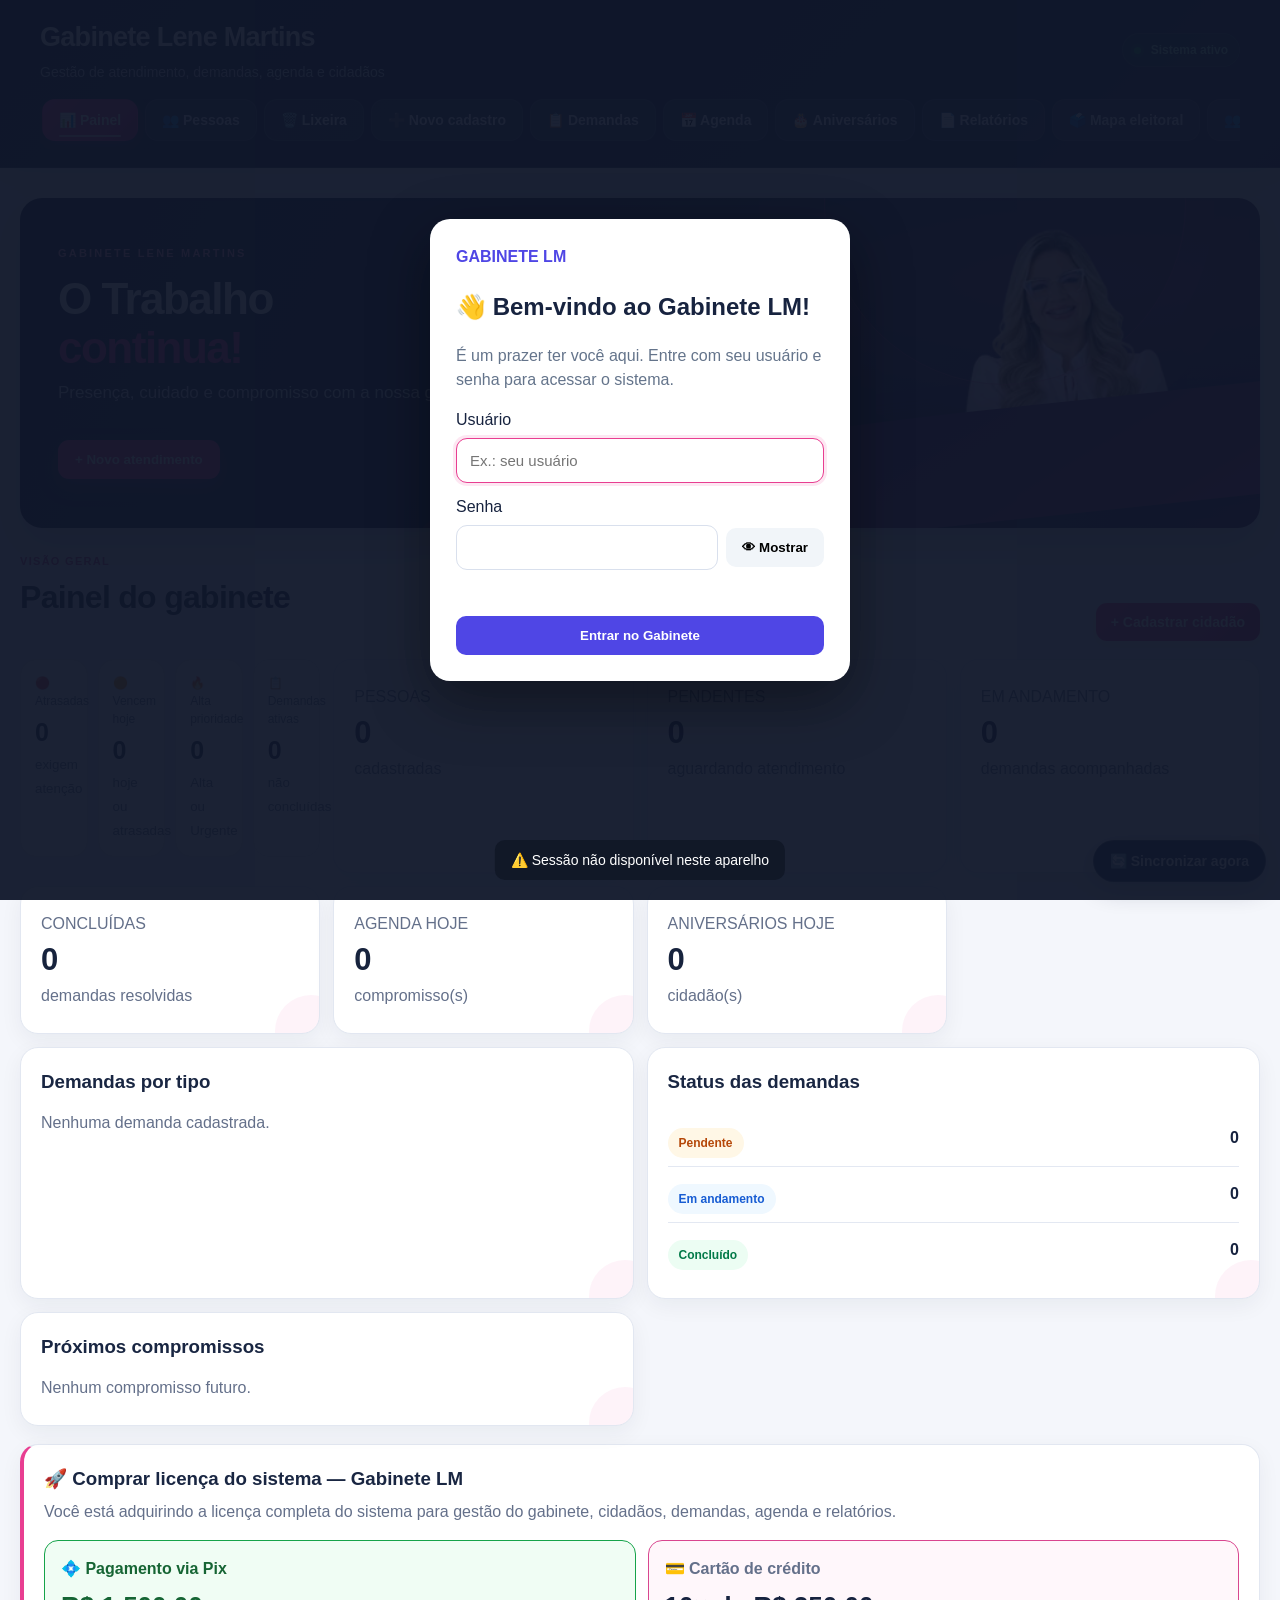
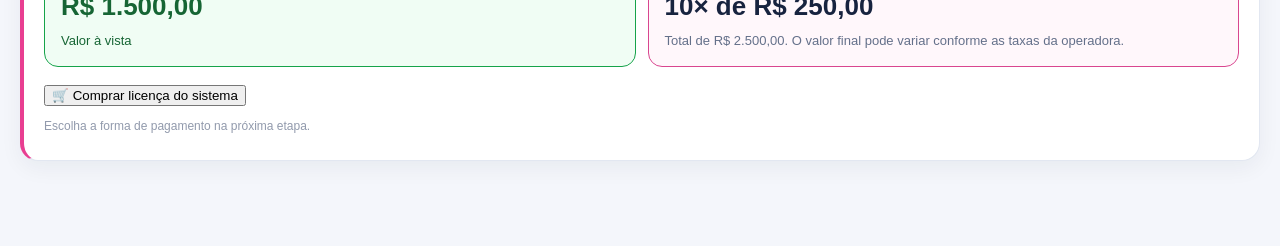
==== index.html @ 7668c1cf "Atualiza registro do Service Worker" ====
<!DOCTYPE html><html lang="pt-BR"><head><meta charset="UTF-8"><meta name="viewport" content="width=device-width, initial-scale=1.0"><meta name="theme-color" content="#111b35"><meta name="mobile-web-app-capable" content="yes"><meta name="application-name" content="Gabinete LM"><meta name="format-detection" content="telephone=no"><meta name="apple-mobile-web-app-capable" content="yes"><meta name="apple-mobile-web-app-status-bar-style" content="default"><meta name="apple-mobile-web-app-title" content="Gabinete Lene Martins"><link rel="apple-touch-icon" href="icons/icon-512.svg?v=3002"><link rel="icon" href="icons/icon-192.svg?v=3002" type="image/svg+xml"><title>Gabinete Lene Martins</title><link rel="manifest" href="manifest.webmanifest?v=3010"><link rel="stylesheet" href="style.css?v=2014"><link rel="stylesheet" href="ficha-extra.css?v=2001"></head><body><header class="topo"><div class="marca"><div><h1>Gabinete Lene Martins</h1><p>Gestão de atendimento, demandas, agenda e cidadãos</p></div><span class="online"><i></i> Sistema ativo</span></div><nav class="menu"><button data-permissao="painel" onclick="mostrarAba('painel')">📊 Painel</button><button data-permissao="pessoas" onclick="mostrarAba('pessoas')">👥 Pessoas</button><button data-permissao="pessoas" onclick="mostrarAba('lixeira')">🗑️ Lixeira</button><button data-permissao="cadastro" onclick="mostrarAba('cadastro')">➕ Novo cadastro</button><button data-permissao="demandas" onclick="mostrarAba('demandas')">📋 Demandas</button><button data-permissao="agenda" onclick="mostrarAba('agenda')">📅 Agenda</button><button data-permissao="aniversarios" onclick="mostrarAba('aniversarios')">🎂 Aniversários</button><button data-permissao="relatorios" onclick="mostrarAba('relatorios')">📄 Relatórios</button><button data-permissao="relatorios" onclick="mostrarAba('mapa-eleitoral')">🗳️ Mapa eleitoral</button><button data-permissao="configuracoes" type="button" onclick="abrirEquipeGabinete()">👥 Equipe</button><button data-permissao="configuracoes" type="button" onclick="abrirAuditoriaGabinete()">🛡️ Auditoria</button><button type="button" onclick="abrirPerfisGabinete()">👤 Perfil</button></nav><script>(function(){'use strict';var nav=document.querySelector('.menu');if(!nav)return;function active(id){nav.querySelectorAll('button').forEach(function(b){var m=(b.getAttribute('onclick')||'').match(/mostrarAba\(['"]([^'"]+)/);var on=!!m&&m[1]===id;b.classList.toggle('menu-ativo',on);if(on)b.setAttribute('aria-current','page');else b.removeAttribute('aria-current')})}nav.addEventListener('click',function(e){var b=e.target.closest('button');if(!b)return;var m=(b.getAttribute('onclick')||'').match(/mostrarAba\(['"]([^'"]+)/);if(m)active(m[1])});active('painel')})();</script></header><main><section id="painel" class="tab" style="display:block"><section class="hero-trabalho" aria-label="O Trabalho continua"><div class="hero-texto"><span class="hero-selo">GABINETE LENE MARTINS</span><h3>O Trabalho <em>continua!</em></h3><p>Presença, cuidado e compromisso com a nossa gente.</p><button type="button" onclick="mostrarAba(&quot;cadastro&quot;)">+ Novo atendimento</button></div><div class="hero-assinatura">GESTÃO • ATENDIMENTO • RESULTADOS</div></section><div class="titulo-aba"><div><span class="eyebrow">VISÃO GERAL</span><h2>Painel do gabinete</h2></div><button class="btn-secundario" onclick="mostrarAba('cadastro')">+ Cadastrar cidadão</button></div><div id="painelConteudo" class="painel-grid"></div></section><section id="pessoas" class="tab"><div class="titulo-aba"><div><span class="eyebrow">ATENDIMENTO</span><h2>Pessoas</h2></div><div class="acoes-topo"><button class="btn-secundario" onclick="mostrarAba('cadastro')">+ Novo cadastro</button><button onclick="imprimirPessoas()">🖨️ Imprimir / PDF</button></div></div><div class="filtros"><input id="buscaPessoa" type="search" placeholder="🔎 Nome, CPF, telefone ou demanda..."><input id="filtroBairro" type="search" placeholder="📍 Filtrar por bairro"></div><div id="listaPessoas"></div></section><section id="lixeira" class="tab"><div class="titulo-aba"><div><span class="eyebrow">RECUPERAÇÃO</span><h2>Lixeira de cadastros</h2><p>Os cadastros movidos para cá podem ser restaurados.</p></div><button class="btn-secundario" onclick="mostrarAba('pessoas')">← Voltar para pessoas</button></div><div class="filtros"><input id="buscaLixeira" type="search" placeholder="🔎 Buscar na lixeira por nome, CPF, telefone ou bairro"></div><div id="listaLixeira"></div></section><section id="cadastro" class="tab"><div class="titulo-aba"><div><span class="eyebrow">ATENDIMENTO</span><h2>Novo cadastro</h2></div><button class="btn-secundario" onclick="mostrarAba('pessoas')">← Voltar</button></div><form id="formCadastro"><div class="form-grid"><div class="campo campo-grande"><label>Nome completo *</label><input name="nome" required></div><div class="campo"><label>Nome da mãe</label><input name="mae"></div><div class="campo"><label>Apelido</label><input name="apelido" placeholder="Como a pessoa é conhecida"></div><div class="campo"><label>Data de nascimento</label><input name="nascimento" type="text" inputmode="numeric" maxlength="10" placeholder="DD/MM/AAAA" autocomplete="bday"></div><div class="campo"><label>CPF</label><input name="cpf" inputmode="numeric"></div><div class="campo"><label>Cartão SUS</label><input name="sus" inputmode="numeric"></div><div class="campo"><label>Telefone / WhatsApp</label><input name="telefone" type="tel"></div><div class="campo"><label>Bairro / Comunidade</label><input name="bairro"></div><div class="campo campo-grande"><label>Local de votação / escola</label><input name="localVotacao" placeholder="Ex.: Escola Amabílio, Escola Guadalupe"></div><div class="campo"><label>Código do local de votação (opcional)</label><input name="codigoLocalVotacao" inputmode="numeric" placeholder="Código oficial do TSE"></div><div class="campo"><label>Zona eleitoral</label><input name="zonaEleitoral" inputmode="numeric" maxlength="3" placeholder="Ex.: 015"></div><div class="campo"><label>Seção eleitoral</label><input name="secaoEleitoral" inputmode="numeric" maxlength="4" placeholder="Ex.: 0209"></div><div class="campo campo-grande"><label>Endereço</label><input name="endereco"></div><div class="campo"><label>CEP</label><input name="cep" inputmode="numeric" maxlength="9" placeholder="00000-000"></div><div class="campo"><label>Estado / origem</label><input name="cidadeOrigem" placeholder="Ex.: Pará"></div><div class="campo"><label>Raça / Cor</label><input name="racaCor"></div><div class="campo"><label>Nacionalidade</label><input name="nacionalidade" value="Brasileira"></div><div class="campo campo-grande"><label>Ponto de referência</label><input name="pontoReferencia" placeholder="Ex.: perto da igreja, ao lado da escola..."></div><div class="campo campo-grande"><label>Demanda *</label><input name="demanda" required placeholder="Ex.: Consulta, cirurgia, documento, infraestrutura..."></div><div class="campo"><label>Tipo de demanda *</label><select name="tipoDemanda" required><option value="">Selecione</option><option>Saúde</option><option>Educação</option><option>Assistência Social</option><option>Infraestrutura</option><option>Emprego</option><option>Documentação</option><option>Transporte</option><option>Habitação</option><option>Outro</option></select></div><div class="campo campo-grande"><label>Enviado para</label><select name="destinoEnvio"><option value="">Não informado</option><option>Carlos Vinicius</option><option>Cilene Couto</option><option>Secretaria de Saúde (Concórdia)</option><option>Outro</option></select></div><div class="campo campo-grande"><label>Procedimento / Serviço</label><input name="procedimento"></div><div class="campo"><label>Status</label><select name="status"><option>Pendente</option><option>Em andamento</option><option>Concluído</option></select></div><div class="campo campo-grande"><label>Procedimento já foi realizado?</label><select name="atendimentoRealizado"><option value="">Selecione</option><option value="Já realizado">Sim — já realizado</option><option value="Ainda não realizado">Não — ainda não realizado</option></select></div><div id="historicoRealizadoDetalhes" class="hlm-realizado-box" style="display:none"><div class="hlm-realizado-title">📍 Dados do procedimento já realizado</div><div class="hlm-realizado-grid"><div class="campo"><label>Tipo de procedimento realizado</label><input name="tipoProcedimentoRealizado" placeholder="Ex.: cirurgia, consulta, exame..."></div><div class="campo"><label>Hospital / Clínica / Local</label><input name="hospitalClinica" placeholder="Onde foi realizado"></div><div class="campo"><label>Data (manual)</label><input name="dataRealizacao" inputmode="numeric" placeholder="DD/MM/AAAA"></div><div class="campo"><label>Horário (manual)</label><input name="horaRealizacao" inputmode="numeric" placeholder="HH:MM"></div></div></div><div class="campo campo-grande"><label>Observações</label><textarea name="observacoes" rows="3"></textarea></div></div><div class="form-acoes"><button type="button" class="btn-cancelar" onclick="cancelarEdicao()">Limpar</button><button type="submit">Salvar cadastro</button></div></form></section><section id="demandas" class="tab"><div class="titulo-aba"><div><span class="eyebrow">ACOMPANHAMENTO</span><h2>Demandas</h2></div></div><div class="filtros filtros-demandas"><input id="buscaDemanda" type="search" placeholder="🔎 Buscar pessoa ou demanda..."><select id="filtroTipoDemanda"><option value="">Todos os tipos</option><option>Saúde</option><option>Educação</option><option>Assistência Social</option><option>Infraestrutura</option><option>Emprego</option><option>Documentação</option><option>Transporte</option><option>Habitação</option><option>Outro</option></select><select id="filtroStatusDemanda"><option value="">Todos os status</option><option>Pendente</option><option>Em andamento</option><option>Concluído</option></select><input id="filtroBairroDemanda" type="search" placeholder="📍 Bairro"></div><div id="listaDemandas"></div></section><section id="agenda" class="tab"><div class="titulo-aba"><div><span class="eyebrow">ORGANIZAÇÃO</span><h2>Agenda</h2></div></div><form id="formAgenda" class="form-agenda"><div class="form-grid"><div class="campo campo-grande"><label>Compromisso *</label><input name="assunto" required></div><div class="campo"><label>Data *</label><input name="data" type="date" required></div><div class="campo"><label>Horário</label><input name="hora" type="time"></div><div class="campo"><label>Tipo</label><select name="tipo"><option>Reunião</option><option>Atendimento</option><option>Evento</option><option>Visita</option><option>Outro</option></select></div><div class="campo"><label>Status</label><select name="status"><option>Pendente</option><option>Concluído</option></select></div><div class="campo campo-grande"><label>Observações</label><textarea name="observacoes" rows="2"></textarea></div></div><button type="submit">+ Adicionar à agenda</button></form><div id="listaAgenda"></div></section><section id="aniversarios" class="tab"><div class="titulo-aba"><div><span class="eyebrow">RELACIONAMENTO</span><h2>Aniversários</h2></div></div><div id="listaAniversarios"></div></section><section id="relatorios" class="tab"><div class="titulo-aba"><div><span class="eyebrow">GESTÃO</span><h2>Relatórios</h2></div><button class="btn-secundario" onclick="imprimirRelatorio()">🖨️ Imprimir / Salvar PDF</button></div><div class="filtros filtros-demandas"><input id="relInicio" type="date"><input id="relFim" type="date"><select id="relTipo"><option value="">Todos os tipos</option><option>Saúde</option><option>Educação</option><option>Assistência Social</option><option>Infraestrutura</option><option>Emprego</option><option>Documentação</option><option>Transporte</option><option>Habitação</option><option>Outro</option></select><select id="relStatus"><option value="">Todos os status</option><option>Pendente</option><option>Em andamento</option><option>Concluído</option></select><input id="relBairro" type="search" placeholder="📍 Bairro"><button type="button" onclick="gerarRelatorio()">🔎 Gerar relatório</button><button type="button" class="btn-cancelar" onclick="limparRelatorio()">Limpar filtros</button></div><div id="resultadoRelatorio"></div></section><section id="mapa-eleitoral" class="tab"><div class="titulo-aba"><div><span class="eyebrow">DADOS OFICIAIS</span><h2>Mapa eleitoral</h2><p>Resultados oficiais do TSE por eleição, município, local de votação e seção, com comparação agregada dos cadastros.</p></div></div><div id="mapaEleitoralGabinete"></div></section></main><script src="supabase-config.js?v=1002"></script><script src="banco-v6.js?v=1040"></script><script src="sync-resgate-v1.js?v=2003"></script><script src="sync-conflitos-v1.js?v=1001"></script><script src="protocolo-demandas.js?v=1003"></script><script src="app.js?v=1013"></script><script src="aniversarios-fix-v1.js?v=1005"></script><script src="relatorios.js?v=1002"></script><script src="multiplas-demandas.js?v=1003"></script><script src="ficha-cidadao.js?v=1003"></script><script src="ficha-acoes.js?v=1002"></script><script src="atendimento.js?v=1002"></script><script src="gestao-gabinete.js?v=1002"></script><script src="dashboard-avancado.js?v=1002"></script><script src="central-comunicacao.js?v=1002"></script><script src="controle-acesso.js?v=1009"></script><script src="prioridade-sync.js?v=1002"></script><script src="gestao-demandas.js?v=2002"></script><script src="cadastro-demanda-v2.js?v=1006"></script><script src="historico-realizado-v1.js?v=1005"></script><script src="procedimentos-multiplos-v1.js?v=1003"></script><script src="painel-demandas-v2.js?v=1001"></script><script src="demanda-pro-v2.js?v=1001"></script><script src="documentos-cidadao-v1.js?v=1003"></script><script src="inicio-painel-v1.js?v=1004"></script><script src="equipe-gabinete-v6.js?v=13002"></script><script src="equipe-gabinete-bridge-v4.js?v=13004"></script><script src="auth-redirect-fix-v1.js?v=7001"></script><script src="ficha-atalho-v1.js?v=1001"></script><script src="demanda-pro-v3.js?v=4001"></script><script src="prazos-demandas-v1.js?v=1001"></script><script src="procedimentos-cidadao-v1.js?v=1002"></script><script src="timeline-procedimento-v1.js?v=1001"></script><script src="auditoria-ui-v1.js?v=1003"></script><script src="destino-demanda-v1.js?v=1004"></script><script src="localizacao-impressao-v1.js?v=1009"></script><script src="cadastro-limpeza-v1.js?v=1003"></script><script src="acompanhamento-lembretes-v2.js?v=2003"></script><script src="controle-pastas-impressao-v1.js?v=2011"></script><script src="notificacoes-gabinete-v1.js?v=1003"></script><script src="backup-local-seguro-v1.js?v=1002"></script><script src="importacao-documentos-v1.js?v=1001"></script><script src="melhorias-completas-v1.js?v=1002"></script><script src="mapa-eleitoral-resultados-v1.js?v=1014"></script><script src="mapa-eleitoral-tse-live-v1.js?v=1015"></script><script>(function(){'use strict';function dedup(){var nav=document.querySelector('.menu');if(!nav)return;var seen=false;nav.querySelectorAll('button').forEach(function(b){var label=(b.textContent||'').replace(/[🗳️🗳︎]/g,'').replace(/\s+/g,' ').trim().toLowerCase();if(label.indexOf('mapa eleitoral')!==-1){if(seen)b.remove();else seen=true;}})}if(document.readyState==='loading')document.addEventListener('DOMContentLoaded',dedup);else dedup();var nav=document.querySelector('.menu');if(nav)new MutationObserver(dedup).observe(nav,{childList:true,subtree:true});})();</script><div id="syncGabineteBox" style="position:fixed;right:14px;bottom:18px;z-index:2147483646;display:flex;gap:8px;align-items:center"><button id="btnSyncGabineteFixo" type="button" style="border:0;border-radius:999px;padding:12px 16px;background:#e91e63;color:#fff;font:700 14px Arial;box-shadow:0 5px 18px #0003;cursor:pointer">🔄 Sincronizar agora</button></div><script>(function(){'use strict';const b=document.getElementById('btnSyncGabineteFixo');function read(){try{const d=JSON.parse(localStorage.getItem('gabineteDigitalDemo')||'{"people":[],"agenda":[]}');d.people=Array.isArray(d.people)?d.people:[];return d}catch(e){return{people:[],agenda:[]}}}function toast(m){let t=document.getElementById('gabineteToast');if(!t){t=document.createElement('div');t.id='gabineteToast';t.style.cssText='position:fixed;left:50%;bottom:75px;transform:translateX(-50%);z-index:2147483647;background:#111827;color:#fff;padding:14px 18px;border-radius:12px;font:14px Arial;white-space:pre-line;max-width:92%;box-shadow:0 8px 30px #0006'}t.textContent=m;t.style.display='block'}b.onclick=async()=>{if(b.disabled)return;b.disabled=true;b.textContent='⏳ Aguarde...';let t=document.getElementById('gabineteToast');if(!t){t=document.createElement('div');t.id='gabineteToast';document.body.appendChild(t)}t.style.cssText='position:fixed;left:50%;bottom:75px;transform:translateX(-50%);z-index:2147483647;background:#111827;color:#fff;padding:14px 18px;border-radius:12px;font:14px Arial;white-space:pre-line;max-width:92%;box-shadow:0 8px 30px #0003';t.style.display='block';t.textContent='🔄 Sincronização iniciada...';window.__gabineteSyncManual=true;try{if(!window.GabineteDB)throw Error('O módulo do banco não carregou.');if(typeof window.GabineteDB.sincronizar!=='function')throw Error('Função de sincronização não disponível.');const timeout=new Promise((_,reject)=>setTimeout(()=>reject(Error('Tempo esgotado após 45 segundos.')),45000));const r=await Promise.race([window.GabineteDB.sincronizar(),timeout]);if(r?.busy){t.textContent='⏳ '+(r.message||'Sincronização já em andamento. Aguarde e tente novamente.');return}if(!r){const st=window.__gabineteSyncStatus;throw Error(st?.message||'A sincronização falhou sem retornar detalhes. Abra o console do navegador para diagnóstico.');}t.textContent='✅ Sincronização finalizada.\nCidadãos: '+r.people+'\nConfira a quantidade de demandas na tela.'}catch(e){console.error('[Gabinete] sincronização manual',e);t.textContent='❌ '+(e.message||String(e))+'\n\nOs dados locais foram preservados.'}finally{window.__gabineteSyncManual=false;clearTimeout(t._manualTimer);t._manualTimer=setTimeout(()=>{t.style.display='none'},6500);b.disabled=false;b.textContent='🔄 Sincronizar agora'}};})();</script><script>
(function(){
 'use strict';
 if(!('serviceWorker' in navigator)) return;
 window.addEventListener('load',function(){
  navigator.serviceWorker.register('./sw.js?v=86',{scope:'./',updateViaCache:'none'}).then(function(reg){
   reg.update().catch(function(){});
   reg.addEventListener('updatefound',function(){
    var worker=reg.installing;if(!worker)return;
    worker.addEventListener('statechange',function(){
     if(worker.state==='installed'&&navigator.serviceWorker.controller){
      var box=document.getElementById('pwaUpdateNotice');
      if(!box){box=document.createElement('div');box.id='pwaUpdateNotice';box.style.cssText='position:fixed;z-index:2147483646;left:12px;right:12px;bottom:18px;background:#fff;color:#271923;border:1px solid #e91e63;border-radius:14px;padding:14px;box-shadow:0 8px 28px #0002;font:14px Arial';box.innerHTML='<strong>Atualização disponível</strong><p style="margin:8px 0">Salve o que estiver preenchendo antes de atualizar o aplicativo.</p><button id="pwaUpdateReload" type="button" style="background:#e91e63;color:#fff;border:0;border-radius:9px;padding:10px 14px;font-weight:bold">Atualizar agora</button><button id="pwaUpdateLater" type="button" style="margin-left:8px;padding:10px;border:0;border-radius:9px">Depois</button>';document.body.appendChild(box);
       document.getElementById('pwaUpdateReload').onclick=function(){worker.postMessage({type:'SKIP_WAITING'});window.location.reload();};
       document.getElementById('pwaUpdateLater').onclick=function(){box.remove();};
      }
     }
    });
   });
  }).catch(function(err){console.warn('[PWA] Não foi possível registrar o aplicativo:',err);});
 });
})();
</script><!-- Registro único do Service Worker: sw.js?v=85 -->
</body></html>
---- style.css ----
*{box-sizing:border-box}:root{--primary:#d9468f;--primary-dark:#be2f78;--background:#fff7fb;--card:#fff;--text:#2b1b26;--muted:#7a6270;--border:#f0d9e5;--success:#16a34a;--warning:#f59e0b}html{scroll-behavior:smooth}body{margin:0;font-family:Inter,Arial,Helvetica,sans-serif;background:var(--background);color:var(--text);line-height:1.5}.topo{background:#fff;border-bottom:1px solid var(--border);padding:20px;position:sticky;top:0;z-index:100}.marca{max-width:1200px;margin:0 auto 16px;display:flex;justify-content:space-between;align-items:center;gap:15px}.marca h1{margin:0;font-size:29px;font-weight:800}.marca p{margin:4px 0 0;color:var(--muted);font-size:14px}.online{white-space:nowrap;background:#ecfdf3;color:#027a48;padding:7px 11px;border-radius:999px;font-size:12px;font-weight:800}.online i{display:inline-block;width:7px;height:7px;background:#16a34a;border-radius:50%;margin-right:6px}.menu{max-width:1200px;margin:auto;display:flex;gap:9px;overflow-x:auto;overflow-y:hidden;padding:0 2px 9px;scrollbar-width:thin;scrollbar-color:#d9468f #fce7f3;overscroll-behavior-x:contain;-webkit-overflow-scrolling:touch;scroll-behavior:smooth}.menu::-webkit-scrollbar{height:8px}.menu::-webkit-scrollbar-track{background:#fce7f3;border-radius:99px}.menu::-webkit-scrollbar-thumb{background:#d9468f;border-radius:99px;border:1px solid #fce7f3}.menu::-webkit-scrollbar-thumb:hover{background:#be2f78}.menu button,.acoes-topo button{flex:0 0 auto;border:0;background:#fce7f3;color:var(--text);padding:12px 16px;border-radius:12px;font-size:14px;font-weight:750;cursor:pointer;transition:.18s ease}.menu button:hover,.acoes-topo button:hover{background:#fbcfe8;transform:translateY(-1px)}main{max-width:1200px;margin:0 auto;padding:30px 20px 70px}.tab{display:none}.tab h2{margin:3px 0 20px;font-size:31px}.tab:first-child{display:block}.titulo-aba{display:flex;align-items:flex-end;justify-content:space-between;gap:16px;margin-bottom:18px}.eyebrow{display:block;color:var(--primary);font-size:11px;font-weight:900;letter-spacing:1.3px;margin-bottom:4px}.acoes-topo{display:flex;gap:8px;flex-wrap:wrap}.card{background:var(--card);border:1px solid var(--border);border-radius:18px;padding:20px;margin-bottom:15px;box-shadow:0 4px 14px rgba(16,24,40,.05)}.card h3{margin:0 0 7px}.card p{margin:5px 0;color:var(--muted)}.destaque{border-left:4px solid var(--primary)}button{font-family:inherit}.acoes{display:flex;flex-wrap:wrap;gap:7px;margin-top:13px}.acoes button,.form-acoes button,.form-agenda>button,.titulo-aba>.btn-secundario,.ficha-acoes button{background:var(--primary);color:#fff;border:0;border-radius:11px;padding:11px 15px;font-size:14px;font-weight:750;cursor:pointer;transition:.18s ease}.acoes button:hover,.form-acoes button:hover,.form-agenda>button:hover,.titulo-aba>.btn-secundario:hover,.ficha-acoes button:hover{background:var(--primary-dark);transform:translateY(-1px)}.btn-secundario{background:#fce7f3!important;color:var(--text)!important}.btn-cancelar{background:#fce7f3!important;color:var(--text)!important}.filtros{display:grid;grid-template-columns:2fr 1fr;gap:11px;margin-bottom:20px}.filtros-demandas{grid-template-columns:2fr 1fr 1fr 1fr}form{background:var(--card);border:1px solid var(--border);border-radius:18px;padding:22px;box-shadow:0 4px 14px rgba(16,24,40,.05)}.form-grid{display:grid;grid-template-columns:repeat(2,1fr);gap:0 15px}.campo{margin-bottom:15px}.campo-grande{grid-column:span 2}.campo label{display:block;margin-bottom:6px;font-size:13px;font-weight:800}.campo input,.campo select,.campo textarea,input,select,textarea{width:100%;border:1px solid #e6c5d6;border-radius:11px;background:#fff;color:var(--text);padding:12px 13px;font-size:15px;outline:none;transition:.18s ease}.campo input:focus,.campo select:focus,textarea:focus,input:focus,select:focus{border-color:var(--primary);box-shadow:0 0 0 3px rgba(217,70,143,.14)}.form-acoes{display:flex;justify-content:flex-end;gap:9px;border-top:1px solid var(--border);padding-top:17px}.form-agenda{margin-bottom:20px}.form-agenda>button{margin-top:0}#listaPessoas,#listaDemandas,#listaAgenda,#listaAniversarios{display:grid;gap:13px}.status{display:inline-block;margin-top:9px;padding:6px 11px;border-radius:999px;background:#fce7f3;color:#7a284f;font-size:12px;font-weight:800}.status.pendente{background:#fff7e6;color:#b54708}.status.andamento,.status.em-andamento{background:#eff8ff;color:#175cd3}.status.concluido{background:#ecfdf3;color:#027a48}.whatsapp{display:inline-block;margin-top:12px;background:#16a34a;color:#fff!important;text-decoration:none;border-radius:10px;padding:10px 15px;font-weight:700;transition:.18s ease}.whatsapp:hover{filter:brightness(.94);transform:translateY(-1px)}#painelConteudo{display:grid;grid-template-columns:repeat(4,1fr);gap:13px}#painelConteudo>.card{min-height:125px;margin:0}.numero{font-size:31px;font-weight:900;line-height:1.1;margin:7px 0;color:var(--text)}.dashboard-bloco{grid-column:span 2;min-height:0!important}.dashboard-bloco h3{margin-bottom:15px}.barra-item{margin:12px 0}.barra-item>div:first-child,.status-linha,.agenda-resumo{display:flex;justify-content:space-between;align-items:center;gap:12px}.barra{height:8px;background:#fce7f3;border-radius:99px;overflow:hidden;margin-top:7px}.barra i{display:block;height:100%;background:var(--primary);border-radius:99px}.status-linha{padding:8px 0;border-bottom:1px solid var(--border)}.status-linha:last-child{border-bottom:0}.agenda-resumo{padding:10px 0;border-bottom:1px solid var(--border);flex-direction:column;align-items:flex-start}.agenda-resumo:last-child{border-bottom:0}.agenda-resumo span{color:var(--muted);font-size:13px}.vazio{text-align:center;padding:30px}.modal-ficha{position:fixed;inset:0;background:rgba(43,27,38,.58);z-index:500;display:flex;align-items:center;justify-content:center;padding:20px}.ficha{width:min(850px,100%);max-height:92vh;overflow:auto;background:#fff;border-radius:22px;padding:26px;box-shadow:0 20px 60px rgba(0,0,0,.25)}.ficha-topo{display:flex;justify-content:space-between;align-items:flex-start;border-bottom:1px solid var(--border);padding-bottom:15px;margin-bottom:18px}.ficha-topo h2{margin:3px 0 0;font-size:27px}.fechar-ficha{border:0;background:#fce7f3;border-radius:10px;padding:9px 12px;font-size:18px;cursor:pointer}.ficha-grid{display:grid;grid-template-columns:repeat(2,1fr);gap:12px}.ficha-grid>div{background:#fff9fc;border:1px solid var(--border);border-radius:13px;padding:12px}.ficha-grid small{display:block;color:var(--muted);font-size:11px;font-weight:800;text-transform:uppercase;margin-bottom:3px}.ficha-grid strong{display:block}.ficha-full{grid-column:span 2}.ficha-secao{margin-top:22px}.ficha-secao-titulo{display:flex;justify-content:space-between;align-items:center;margin-bottom:10px}.ficha-secao-titulo h3{margin:0}.ficha-secao-titulo span{font-size:12px;color:var(--muted)}.demanda-historico{display:flex;justify-content:space-between;gap:15px;align-items:center;border:1px solid var(--border);border-radius:13px;padding:13px;margin-bottom:8px}.demanda-historico p{font-size:13px}.ficha-acoes{display:flex;gap:8px;flex-wrap:wrap;border-top:1px solid var(--border);margin-top:20px;padding-top:16px}.rel-cabecalho{display:flex;justify-content:space-between;align-items:flex-end;gap:20px;margin:8px 0 16px}.rel-cabecalho h2{margin:2px 0 6px;font-size:28px}.rel-cabecalho p{margin:0;color:var(--muted)}.rel-gerado{font-size:12px;color:var(--muted);text-align:right}.rel-resumo{display:grid;grid-template-columns:repeat(4,1fr);gap:13px;margin-bottom:15px}.rel-resumo>div{background:#fff;border:1px solid var(--border);border-radius:16px;padding:17px;box-shadow:0 4px 14px rgba(16,24,40,.04)}.rel-resumo span{display:block;color:var(--muted);font-size:13px;font-weight:700}.rel-resumo strong{display:block;font-size:29px;line-height:1.1;margin-top:5px}.rel-grid{display:grid;grid-template-columns:1fr 1fr;gap:13px}.rel-linha{display:flex!important;justify-content:space-between;align-items:center;border-bottom:1px solid var(--border);padding:9px 0!important}.rel-linha:last-child{border-bottom:0}.rel-linha strong{font-size:18px;color:var(--text)}.rel-tabela{overflow:hidden}.rel-tabela-topo{display:flex;justify-content:space-between;align-items:center;margin-bottom:10px}.rel-tabela-topo h3{margin:0}.rel-tabela-topo p{margin:2px 0 0!important;font-size:12px}.tabela-wrap{width:100%;overflow-x:auto;-webkit-overflow-scrolling:touch}table{width:100%;border-collapse:collapse;min-width:820px;font-size:13px}th,td{padding:11px 9px;border-bottom:1px solid var(--border);text-align:left;vertical-align:middle}th{background:#fff9fc;color:#7a6270;font-size:11px;text-transform:uppercase;letter-spacing:.4px;white-space:nowrap}td{color:#344054}.rel-tabela .status{margin:0;white-space:nowrap}.rel-tabela tr:last-child td{border-bottom:0}@media print{.topo,.menu,.acoes-topo,.filtros,.titulo-aba,.form-agenda,form{display:none!important}.modal-ficha{position:static;background:#fff;padding:0}.ficha{max-height:none;box-shadow:none;width:100%;padding:0}.ficha-acoes{display:none!important}body{background:#fff}main{max-width:100%;padding:0}.tab{display:none!important}#relatorios{display:block!important}.rel-cabecalho{margin-bottom:15px}.rel-resumo{grid-template-columns:repeat(4,1fr)}.card{box-shadow:none;border:1px solid #ccc;break-inside:avoid}}@media(max-width:800px){.filtros-demandas{grid-template-columns:1fr 1fr}.dashboard-bloco{grid-column:span 2}.rel-resumo{grid-template-columns:repeat(2,1fr)}}@media(max-width:700px){.topo{padding:16px 13px}.marca{align-items:flex-start}.marca h1{font-size:24px}.marca p{font-size:12px}.online{font-size:10px;padding:6px 8px}.menu{gap:6px}.menu button{padding:10px 12px;font-size:13px}main{padding:22px 13px 50px}.tab h2{font-size:27px}.titulo-aba{align-items:flex-start;flex-direction:column}.acoes-topo{width:100%}.filtros,.filtros-demandas,.form-grid,.ficha-grid{grid-template-columns:1fr}.campo-grande,.ficha-full{grid-column:span 1}#painelConteudo{grid-template-columns:1fr 1fr}.dashboard-bloco{grid-column:span 2}form{padding:17px}.card{padding:16px}.form-acoes{justify-content:stretch}.form-acoes button{flex:1}.demanda-historico{align-items:flex-start;flex-direction:column}.rel-cabecalho{display:block}.rel-gerado{text-align:left;margin-top:8px}.rel-grid{grid-template-columns:1fr}.rel-resumo{grid-template-columns:1fr 1fr}.rel-tabela{padding:13px}.rel-tabela .tabela-wrap{overflow:visible}.rel-tabela table{min-width:0}.rel-tabela thead{display:none}.rel-tabela tbody,.rel-tabela tr,.rel-tabela td{display:block;width:100%}.rel-tabela tr{border:1px solid var(--border);border-radius:13px;margin-bottom:10px;padding:8px;background:#fff}.rel-tabela td{display:flex;justify-content:space-between;gap:12px;border:0;padding:7px 4px;text-align:right}.rel-tabela td:before{content:attr(data-label);font-weight:800;color:var(--muted);text-align:left}.rel-tabela td:first-child{padding-top:4px}.rel-tabela td:last-child{padding-bottom:4px}}@media(max-width:420px){#painelConteudo{grid-template-columns:1fr}.dashboard-bloco{grid-column:span 1}.rel-resumo{grid-template-columns:1fr 1fr}.rel-resumo>div{padding:13px}.rel-resumo strong{font-size:25px}}
/* Identidade visual renovada — Gabinete Lene Martins */
:root{--primary:#e83e91;--primary-dark:#c91d70;--background:#f4f6fb;--card:#fff;--text:#17233d;--muted:#65708a;--border:#e2e7f0;--success:#16865b;--warning:#b7791f}
body{background:linear-gradient(180deg,#f7f8fc 0%,#f2f4fa 100%);color:var(--text)}
.topo{background:rgba(16,27,53,.98);border-bottom:1px solid #263554;box-shadow:0 8px 30px rgba(13,24,49,.13);padding:17px 20px}
.marca h1{color:#fff;letter-spacing:-.7px;font-size:27px}.marca p{color:#b9c4da}
.online{background:rgba(22,163,74,.14);color:#9be8bd;border:1px solid rgba(155,232,189,.18)}
.online i{box-shadow:0 0 0 4px rgba(22,163,74,.15)}
.menu{gap:7px}.menu button,.acoes-topo button{background:rgba(255,255,255,.08);color:#e9edf7;border:1px solid rgba(255,255,255,.09);border-radius:10px}
.menu button:hover,.menu button:focus-visible{background:#e83e91;color:#fff;transform:translateY(-1px)}
main{max-width:1320px;padding-top:32px}.tab h2{color:#17233d;letter-spacing:-.8px;font-size:32px}.eyebrow{color:#df3487}
.card,form,.rel-resumo>div{border-color:#e5e9f2;box-shadow:0 8px 28px rgba(25,39,71,.055);border-radius:18px}
.titulo-aba>.btn-secundario,.acoes button,.form-acoes button,.form-agenda>button,.ficha-acoes button{box-shadow:0 5px 12px rgba(217,54,133,.14)}
input,select,textarea,.campo input,.campo select,.campo textarea{border-color:#dbe2ee;border-radius:10px}
#painelConteudo>.card{border-top:3px solid #e83e91}.numero{color:#17233d}
.hero-trabalho{position:relative;isolation:isolate;overflow:hidden;min-height:250px;margin-top:20px;padding:34px 38px;border-radius:22px;color:#fff;background:radial-gradient(ellipse at 83% 25%,rgba(232,62,145,.36),transparent 34%),linear-gradient(115deg,#101b35 0%,#172749 57%,#351b4a 100%);box-shadow:0 16px 38px rgba(16,27,53,.18);display:flex;align-items:center;justify-content:space-between;gap:24px}
.hero-trabalho:before{content:"";position:absolute;z-index:-1;width:360px;height:360px;border:1px solid rgba(232,62,145,.38);border-radius:50%;right:6%;top:-175px;box-shadow:0 0 0 28px rgba(232,62,145,.045),0 0 0 65px rgba(232,62,145,.035)}
.hero-trabalho:after{content:"";position:absolute;z-index:-1;right:-8%;bottom:-145px;width:72%;height:190px;transform:rotate(-10deg);background:linear-gradient(90deg,transparent,rgba(232,62,145,.75),rgba(232,62,145,.08));border-radius:50%}
.hero-texto{max-width:740px}.hero-selo{font-size:11px;letter-spacing:2.2px;font-weight:900;color:#ff9bc9}
.hero-trabalho h3{font-size:clamp(35px,5vw,58px);line-height:1.05;letter-spacing:-1.8px;margin:12px 0 10px;color:#fff}
.hero-trabalho h3 em{font-style:normal;color:#f64c9f}.hero-trabalho p{font-size:16px;color:#d4dced;margin:0 0 22px}
.hero-trabalho button{background:#e83e91;color:#fff;border:0;border-radius:11px;padding:12px 17px;font-weight:800;cursor:pointer;box-shadow:0 8px 20px rgba(232,62,145,.23)}
.hero-trabalho button:hover{background:#f45ca7}.hero-assinatura{align-self:flex-end;color:#d6dcec;font-size:10px;letter-spacing:1.6px;font-weight:800;white-space:nowrap}
#syncGabineteBox button{background:#172749!important;border:1px solid rgba(255,255,255,.18)!important;box-shadow:0 8px 24px rgba(16,27,53,.24)!important}
@media(max-width:700px){.topo{padding:15px 12px}.marca h1{font-size:22px}.menu button{background:rgba(255,255,255,.1);padding:10px 12px}.hero-trabalho{padding:25px 22px;min-height:220px;border-radius:18px}.hero-trabalho h3{font-size:37px;letter-spacing:-1px}.hero-trabalho p{font-size:14px;max-width:280px}.hero-assinatura{display:none}main{padding-top:23px}}
@media(prefers-reduced-motion:reduce){*{scroll-behavior:auto!important;transition:none!important}}

/* Acabamento da navegação e hierarquia visual */
.menu button{white-space:nowrap;position:relative}
.menu button.menu-ativo{background:linear-gradient(135deg,#e83e91,#c82c7a);color:#fff;border-color:transparent;box-shadow:0 5px 16px rgba(232,62,145,.24)}
.menu button.menu-ativo:after{content:"";position:absolute;left:16px;right:16px;bottom:3px;height:2px;border-radius:2px;background:rgba(255,255,255,.72)}
.tab{animation:abaEntrar .22s ease-out}
@keyframes abaEntrar{from{opacity:.75;transform:translateY(3px)}to{opacity:1;transform:translateY(0)}}
#painelConteudo>.card{position:relative;overflow:hidden;transition:transform .18s ease,box-shadow .18s ease}
#painelConteudo>.card:hover{transform:translateY(-2px);box-shadow:0 12px 28px rgba(25,39,71,.1)}
#painelConteudo>.card:after{content:"";position:absolute;width:72px;height:72px;border-radius:50%;right:-28px;bottom:-34px;background:rgba(232,62,145,.06)}
#listaPessoas>.card,#listaDemandas>.card,#listaAgenda>.card,#listaAniversarios>.card{transition:box-shadow .18s ease,border-color .18s ease}
#listaPessoas>.card:hover,#listaDemandas>.card:hover,#listaAgenda>.card:hover,#listaAniversarios>.card:hover{border-color:#e8a4c7;box-shadow:0 10px 28px rgba(25,39,71,.08)}
:focus-visible{outline:3px solid rgba(232,62,145,.42);outline-offset:2px}
@media(max-width:700px){.menu button.menu-ativo:after{left:12px;right:12px}.tab{animation:none}}
@media(prefers-reduced-motion:reduce){.tab{animation:none!important}#painelConteudo>.card,#listaPessoas>.card,#listaDemandas>.card,#listaAgenda>.card,#listaAniversarios>.card{transition:none!important}}

/* Banner do painel: sempre visível no início da tela */
#painel>.hero-trabalho{display:flex!important;margin:0 0 25px!important}
#painel>.titulo-aba{margin-top:0}

/* Retrato oficial da vereadora incorporado ao banner */
.hero-trabalho{
 background-image:url("[data-uri]"),radial-gradient(ellipse at 83% 25%,rgba(232,62,145,.26),transparent 34%),linear-gradient(115deg,#101b35 0%,#172749 57%,#351b4a 100%)!important;
 background-repeat:no-repeat!important;
 background-position:right bottom,center,center!important;
 background-size:auto 96%,cover,cover!important;
}
.hero-texto{max-width:62%;position:relative;z-index:2}
.hero-assinatura{position:relative;z-index:2}
@media(max-width:700px){
 .hero-trabalho{background-size:auto 82%,cover,cover!important;background-position:right bottom,center,center!important;padding-right:20px}
 .hero-texto{max-width:68%}
 .hero-trabalho h3{font-size:clamp(27px,7vw,37px)!important}
 .hero-trabalho p{max-width:235px;font-size:13px!important}
 .hero-trabalho button{padding:10px 12px;font-size:13px}
}

/* Refinamento final do banner: retrato maior, texto sem colisão e base limpa */
.hero-trabalho{
 min-height:280px!important;
 background-size:auto 105%,cover,cover!important;
 background-position:right bottom,center,center!important;
}
.hero-texto{max-width:61%!important;z-index:4}
.hero-trabalho h3{
 font-size:clamp(30px,4.2vw,48px)!important;
 letter-spacing:-1.2px!important;
 white-space:normal;
 text-wrap:balance;
}
.hero-trabalho p{max-width:92%!important;position:relative;z-index:4}
.hero-trabalho button{position:relative;z-index:5}
@media(min-width:701px){
 .hero-trabalho h3{white-space:nowrap;font-size:clamp(30px,3.7vw,46px)!important}
}
@media(max-width:700px){
 .hero-trabalho{min-height:260px!important;background-size:auto 88%,cover,cover!important;background-position:right bottom,center,center!important}
 .hero-texto{max-width:63%!important}
 .hero-trabalho h3{font-size:clamp(25px,6.1vw,33px)!important;letter-spacing:-.9px!important}
 .hero-trabalho p{max-width:100%!important;font-size:12px!important}
}
/* Cobre apenas a faixa inferior irregular do recorte da foto, sem alterar dados */
.hero-trabalho:after{
 height:72px!important;
 bottom:-26px!important;
 right:-8%!important;
 width:75%!important;
 transform:rotate(-5deg)!important;
 background:linear-gradient(180deg,rgba(232,62,145,0) 0%,rgba(232,62,145,.72) 48%,rgba(36,25,64,.98) 100%)!important;
}

/* Banner seguindo a referência aprovada */
.hero-trabalho{
 min-height:340px!important;
 background-size:auto 108%,cover,cover!important;
 background-position:right bottom,center,center!important;
}
.hero-texto{max-width:57%!important;align-self:center}
.hero-trabalho h3{
 max-width:95%!important;
 white-space:normal!important;
 font-size:clamp(34px,4.6vw,58px)!important;
 line-height:.98!important;
 letter-spacing:-1.5px!important;
}
.hero-trabalho h3 em{display:block;color:#f23696;margin-top:4px}
.hero-trabalho p{max-width:95%!important;font-size:clamp(14px,1.6vw,19px)!important}
.hero-trabalho:after{
 z-index:1!important;
 height:145px!important;
 bottom:-8px!important;
 right:-7%!important;
 width:78%!important;
 transform:rotate(-8deg)!important;
 background:linear-gradient(165deg,#ef3293 0%,#d62b8b 52%,#61235e 100%)!important;
 border-radius:55% 0 0 0!important;
}
.hero-trabalho:before{z-index:0!important}
.hero-texto,.hero-assinatura{z-index:3!important;position:relative}
@media(max-width:700px){
 .hero-trabalho{min-height:300px!important;background-size:auto 88%,cover,cover!important;background-position:right bottom,center,center!important;padding:24px 20px!important}
 .hero-texto{max-width:64%!important}
 .hero-trabalho h3{font-size:clamp(26px,6.5vw,38px)!important;line-height:1.02!important;letter-spacing:-1px!important}
 .hero-trabalho h3 em{margin-top:3px}
 .hero-trabalho p{font-size:12px!important;max-width:100%!important;line-height:1.4!important}
 .hero-trabalho button{font-size:12px!important;padding:10px 12px!important}
 .hero-trabalho:after{height:105px!important;bottom:-12px!important;width:82%!important;right:-9%!important}
}

/* Correção após validação visual: evitar colisão entre retrato, texto e botão */
.hero-trabalho{
 position:relative!important;
 overflow:hidden!important;
 min-height:330px!important;
 background-size:auto 91%,cover,cover!important;
 background-position:94% bottom,center,center!important;
}
.hero-texto{
 width:58%!important;
 max-width:58%!important;
 align-self:flex-start!important;
 padding-top:8px!important;
}
.hero-trabalho h3{
 max-width:100%!important;
 font-size:clamp(30px,3.5vw,44px)!important;
 line-height:1.04!important;
 white-space:normal!important;
 overflow-wrap:normal!important;
}
.hero-trabalho p{
 max-width:100%!important;
 font-size:clamp(14px,1.45vw,17px)!important;
 line-height:1.45!important;
}
.hero-trabalho:after{
 height:82px!important;
 bottom:-25px!important;
 right:-9%!important;
 width:75%!important;
 transform:rotate(-5deg)!important;
 background:linear-gradient(165deg,#ef3293 0%,#d62b8b 60%,#61235e 100%)!important;
 z-index:1!important;
}
.hero-texto button{position:relative!important;z-index:5!important;margin-top:12px!important}
.hero-assinatura{display:none!important}
@media(max-width:700px){
 .hero-trabalho{
  min-height:285px!important;
  background-size:auto 76%,cover,cover!important;
  background-position:100% bottom,center,center!important;
  padding:22px 18px!important;
 }
 .hero-texto{
  width:61%!important;
  max-width:61%!important;
  padding-top:6px!important;
 }
 .hero-selo{font-size:10px!important;letter-spacing:2px!important}
 .hero-trabalho h3{
  font-size:clamp(24px,5.9vw,32px)!important;
  line-height:1.04!important;
  letter-spacing:-.7px!important;
 }
 .hero-trabalho h3 em{display:block!important;margin-top:3px!important}
 .hero-trabalho p{
  font-size:11px!important;
  line-height:1.4!important;
  max-width:100%!important;
 }
 .hero-trabalho button{
  font-size:11px!important;
  padding:10px 11px!important;
  white-space:nowrap!important;
  margin-top:8px!important;
 }
 .hero-trabalho:after{
  height:62px!important;
  bottom:-20px!important;
  width:78%!important;
  right:-10%!important;
 }
}

/* Faixa de acabamento roxo cobre o recorte irregular inferior do retrato */
.hero-trabalho:after{
 content:""!important;
 position:absolute!important;
 display:block!important;
 z-index:2!important;
 left:32%!important;
 right:-12%!important;
 bottom:-2px!important;
 width:auto!important;
 height:112px!important;
 transform:rotate(-6deg)!important;
 border-radius:58% 0 0 0!important;
 background:linear-gradient(155deg,#36204f 0%,#51235e 40%,#762866 72%,#9b2b79 100%)!important;
 box-shadow:0 -5px 24px rgba(22,25,61,.18)!important;
 pointer-events:none!important;
}
.hero-trabalho:before{
 z-index:0!important;
}
.hero-assinatura{position:relative!important;z-index:3!important}
@media(max-width:700px){
 .hero-trabalho:after{
  left:28%!important;
  right:-12%!important;
  height:76px!important;
  bottom:-2px!important;
  transform:rotate(-5deg)!important;
  background:linear-gradient(155deg,#36204f 0%,#51235e 44%,#762866 76%,#9b2b79 100%)!important;
 }
}

/* Identidade visual consistente nas telas internas: Pessoas, Demandas, Agenda e Lixeira */
:root{
 --primary:#e83e91;
 --primary-dark:#c82c7a;
 --background:#f4f6fb;
 --card:#ffffff;
 --text:#17233f;
 --muted:#66718a;
 --border:#e3e8f2;
 --success:#16865b;
 --warning:#c77a12;
}
body{background:var(--background);color:var(--text)}
.topo{
 background:linear-gradient(135deg,#111c37 0%,#172749 76%,#2d1d49 100%)!important;
 color:#fff!important;
 border-bottom:1px solid rgba(255,255,255,.12)!important;
 box-shadow:0 8px 26px rgba(15,25,50,.12)!important;
}
.marca p{color:#c6cee0!important}
.online{background:rgba(22,134,91,.18)!important;color:#a6f0c8!important;border:1px solid rgba(166,240,200,.18)}
.menu button,.acoes-topo button{
 border:1px solid rgba(255,255,255,.12)!important;
 background:rgba(255,255,255,.10)!important;
 color:#eef2ff!important;
 border-radius:13px!important;
}
.menu button:hover,.acoes-topo button:hover{background:rgba(255,255,255,.17)!important}
.menu button.menu-ativo{
 background:linear-gradient(135deg,#ed4197,#c82c7a)!important;
 border-color:transparent!important;
 color:#fff!important;
 box-shadow:0 5px 18px rgba(232,62,145,.25)!important;
}
main{padding-top:30px}
.tab h2{color:#17233f;letter-spacing:-.7px}
.eyebrow{color:#c93683}
.card,form{
 background:#fff!important;
 border:1px solid #e2e7f1!important;
 border-radius:18px!important;
 box-shadow:0 7px 22px rgba(22,35,63,.055)!important;
}
.card{transition:transform .18s ease,box-shadow .18s ease,border-color .18s ease}
.card:hover{border-color:#edc0d9!important;box-shadow:0 12px 28px rgba(22,35,63,.09)!important}
.card h3{color:#192642}
.card p{color:#64708a}
.destaque{border-left:4px solid #e83e91!important}
input,select,textarea{
 border:1px solid #d9e0ed!important;
 border-radius:11px!important;
 background:#fff!important;
 color:#17233f!important;
 min-height:43px;
}
input:focus,select:focus,textarea:focus{
 border-color:#e83e91!important;
 box-shadow:0 0 0 3px rgba(232,62,145,.12)!important;
 outline:none!important;
}
button{
 transition:background .18s ease,transform .18s ease,box-shadow .18s ease;
}
button:focus-visible{outline:3px solid rgba(232,62,145,.38)!important;outline-offset:2px}
.acoes button,.form-acoes button,.form-agenda>button,.titulo-aba>.btn-secundario,.ficha-acoes button{
 background:linear-gradient(135deg,#e83e91,#c82c7a)!important;
 color:#fff!important;
 border:0!important;
 border-radius:11px!important;
 box-shadow:0 4px 12px rgba(232,62,145,.14);
}
.acoes button:hover,.form-acoes button:hover,.form-agenda>button:hover,.titulo-aba>.btn-secundario:hover,.ficha-acoes button:hover{
 background:linear-gradient(135deg,#d93384,#b92570)!important;
 box-shadow:0 7px 17px rgba(232,62,145,.22);
}
.btn-secundario,.btn-cancelar{
 background:#fce7f3!important;
 color:#86265a!important;
 border:1px solid #f5c5de!important;
}
.filtros{gap:12px}
.filtros input,.filtros select{box-shadow:0 3px 10px rgba(22,35,63,.025)}
#listaPessoas,#listaDemandas,#listaAgenda,#listaAniversarios,#listaLixeira{
 display:grid;
 grid-template-columns:repeat(2,minmax(0,1fr));
 gap:14px;
 align-items:stretch;
}
#listaPessoas>.card,#listaDemandas>.card,#listaAgenda>.card,#listaAniversarios>.card,#listaLixeira>.card{
 margin:0!important;
 min-width:0;
}
#pessoas .titulo-aba,#demandas .titulo-aba,#agenda .titulo-aba,#lixeira .titulo-aba{
 padding:4px 0 16px;
 border-bottom:1px solid #e3e8f2;
}
#agenda form{margin-bottom:18px}
#lixeira .titulo-aba p{color:#66718a;margin:4px 0 0}
@media(max-width:760px){
 main{padding:22px 14px 60px}
 .topo{padding:16px 14px!important}
 .marca h1{font-size:25px!important}
 .tab h2{font-size:27px!important}
 .titulo-aba{align-items:flex-start!important;flex-direction:column!important;gap:10px!important}
 .acoes-topo{width:100%}
 .filtros,.filtros-demandas{grid-template-columns:1fr!important}
 #listaPessoas,#listaDemandas,#listaAgenda,#listaAniversarios,#listaLixeira{grid-template-columns:minmax(0,1fr)}
 form{padding:17px!important}
 .form-grid{grid-template-columns:1fr!important}
 .campo-grande{grid-column:auto!important}
}
@media(prefers-reduced-motion:reduce){
 .card,button{transition:none!important}
}
---- ficha-extra.css ----
.ficha-meta{margin:4px 0 0;color:var(--muted);font-size:12px}.ficha-resumo{display:grid;grid-template-columns:repeat(4,1fr);gap:9px;margin-bottom:16px}.ficha-resumo>div{background:#f8fafc;border:1px solid var(--border);border-radius:12px;padding:10px}.ficha-resumo span{display:block;color:var(--muted);font-size:11px}.ficha-resumo strong{font-size:20px}.demanda-obs{display:block;color:var(--text);margin-top:6px}.demanda-data{display:block;color:var(--muted);margin-top:4px}.ficha-observacoes{background:#f8fafc;border:1px solid var(--border);border-radius:13px;padding:14px;white-space:pre-wrap;color:var(--text)}.doc-form{display:grid;grid-template-columns:1fr 2fr auto;gap:9px;margin:12px 0 16px}.doc-item{display:flex;justify-content:space-between;gap:12px;align-items:center;padding:12px;border:1px solid var(--border);border-radius:12px;margin:8px 0;background:#fff}.doc-item small{display:block;color:var(--muted);margin-top:4px}.doc-actions{white-space:nowrap}.docs-vazio{padding:20px;text-align:center;color:var(--muted);background:#f8fafc;border-radius:12px}.docs-modal{max-width:760px}@media(max-width:700px){.ficha-resumo{grid-template-columns:1fr 1fr}.doc-form{grid-template-columns:1fr}.doc-item{align-items:flex-start;flex-direction:column}.doc-actions{width:100%}.doc-actions button{margin-top:5px}}@media print{.ficha-resumo{grid-template-columns:repeat(4,1fr)}}
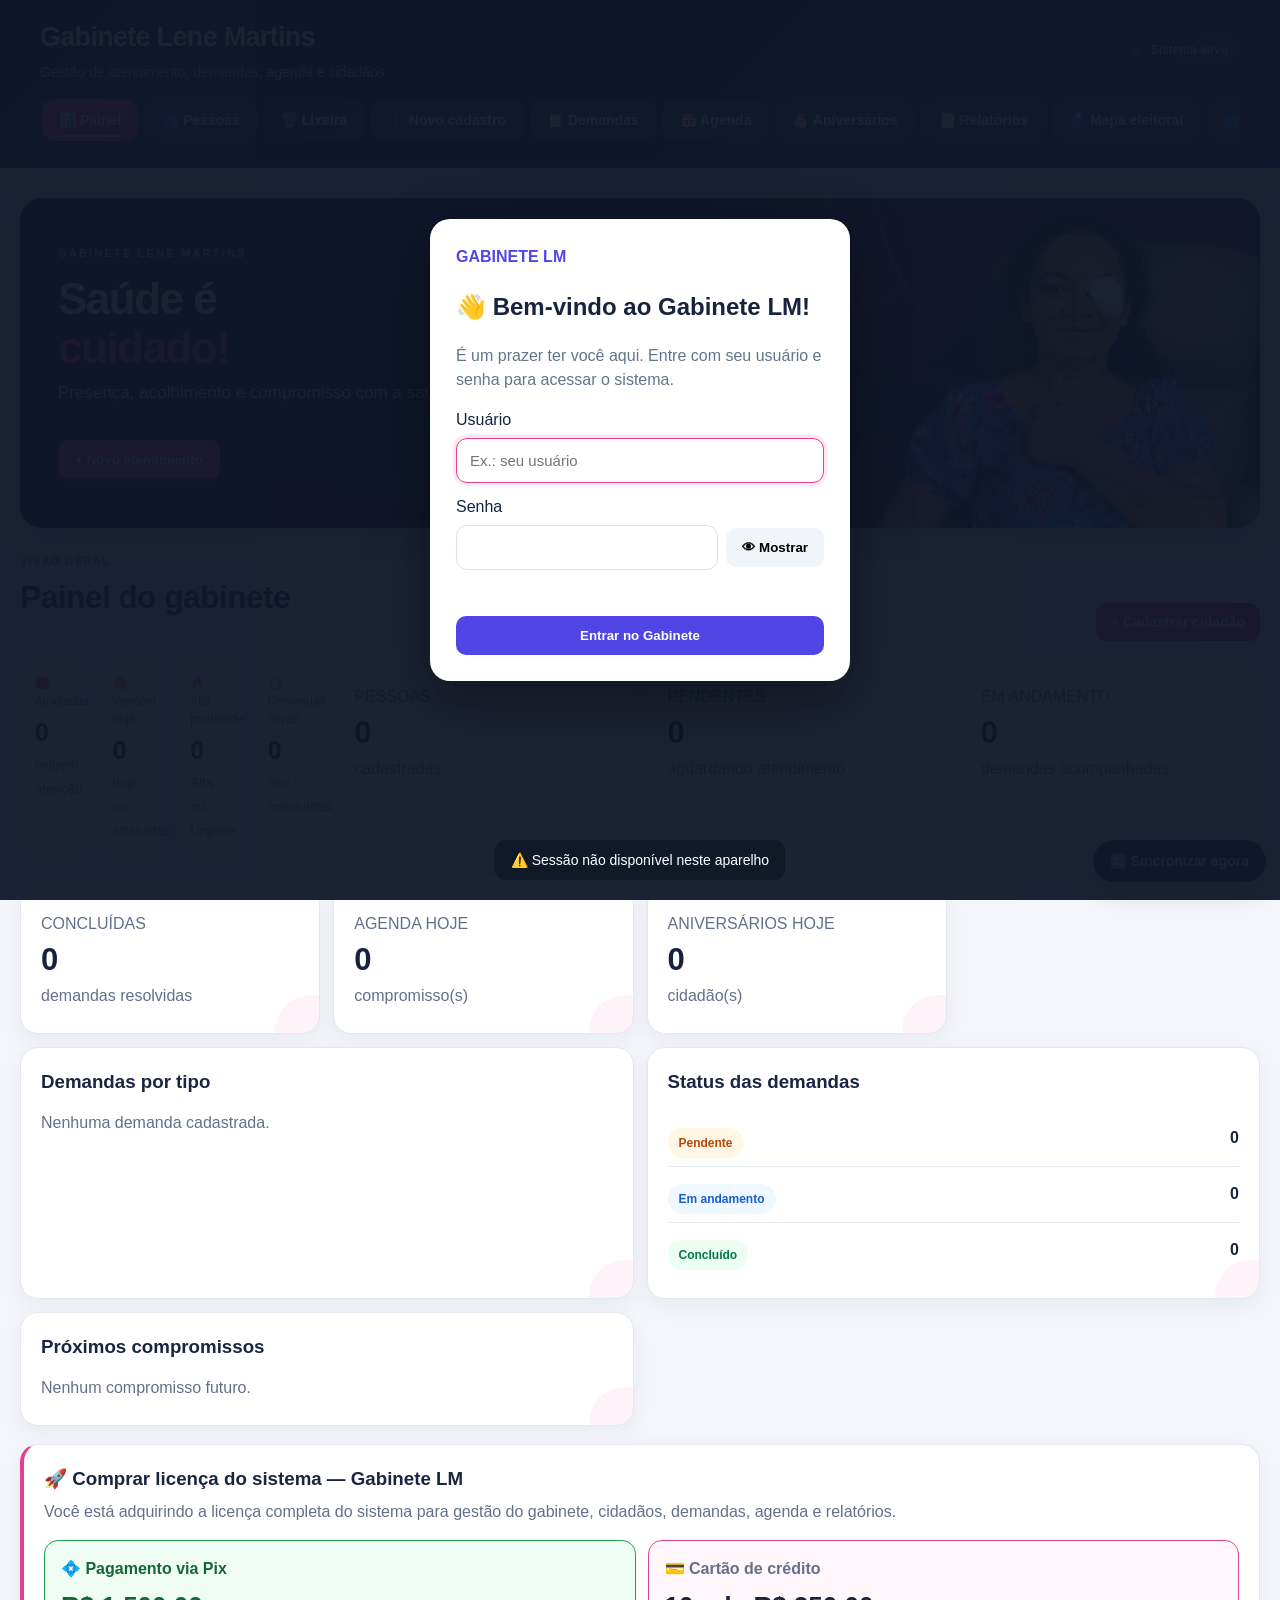
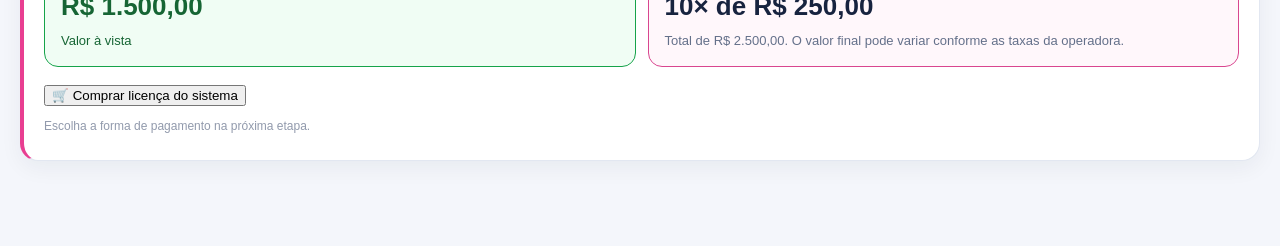
==== commit a326fa08: "Atualiza banner do painel com publicação de saúde" ====
--- a/index.html
+++ b/index.html
@@ -1,4 +1,4 @@
-<!DOCTYPE html><html lang="pt-BR"><head><meta charset="UTF-8"><meta name="viewport" content="width=device-width, initial-scale=1.0"><meta name="theme-color" content="#111b35"><meta name="mobile-web-app-capable" content="yes"><meta name="application-name" content="Gabinete LM"><meta name="format-detection" content="telephone=no"><meta name="apple-mobile-web-app-capable" content="yes"><meta name="apple-mobile-web-app-status-bar-style" content="default"><meta name="apple-mobile-web-app-title" content="Gabinete Lene Martins"><link rel="apple-touch-icon" href="icons/icon-512.svg?v=3002"><link rel="icon" href="icons/icon-192.svg?v=3002" type="image/svg+xml"><title>Gabinete Lene Martins</title><link rel="manifest" href="manifest.webmanifest?v=3010"><link rel="stylesheet" href="style.css?v=2014"><link rel="stylesheet" href="ficha-extra.css?v=2001"></head><body><header class="topo"><div class="marca"><div><h1>Gabinete Lene Martins</h1><p>Gestão de atendimento, demandas, agenda e cidadãos</p></div><span class="online"><i></i> Sistema ativo</span></div><nav class="menu"><button data-permissao="painel" onclick="mostrarAba('painel')">📊 Painel</button><button data-permissao="pessoas" onclick="mostrarAba('pessoas')">👥 Pessoas</button><button data-permissao="pessoas" onclick="mostrarAba('lixeira')">🗑️ Lixeira</button><button data-permissao="cadastro" onclick="mostrarAba('cadastro')">➕ Novo cadastro</button><button data-permissao="demandas" onclick="mostrarAba('demandas')">📋 Demandas</button><button data-permissao="agenda" onclick="mostrarAba('agenda')">📅 Agenda</button><button data-permissao="aniversarios" onclick="mostrarAba('aniversarios')">🎂 Aniversários</button><button data-permissao="relatorios" onclick="mostrarAba('relatorios')">📄 Relatórios</button><button data-permissao="relatorios" onclick="mostrarAba('mapa-eleitoral')">🗳️ Mapa eleitoral</button><button data-permissao="configuracoes" type="button" onclick="abrirEquipeGabinete()">👥 Equipe</button><button data-permissao="configuracoes" type="button" onclick="abrirAuditoriaGabinete()">🛡️ Auditoria</button><button type="button" onclick="abrirPerfisGabinete()">👤 Perfil</button></nav><script>(function(){'use strict';var nav=document.querySelector('.menu');if(!nav)return;function active(id){nav.querySelectorAll('button').forEach(function(b){var m=(b.getAttribute('onclick')||'').match(/mostrarAba\(['"]([^'"]+)/);var on=!!m&&m[1]===id;b.classList.toggle('menu-ativo',on);if(on)b.setAttribute('aria-current','page');else b.removeAttribute('aria-current')})}nav.addEventListener('click',function(e){var b=e.target.closest('button');if(!b)return;var m=(b.getAttribute('onclick')||'').match(/mostrarAba\(['"]([^'"]+)/);if(m)active(m[1])});active('painel')})();</script></header><main><section id="painel" class="tab" style="display:block"><section class="hero-trabalho" aria-label="O Trabalho continua"><div class="hero-texto"><span class="hero-selo">GABINETE LENE MARTINS</span><h3>O Trabalho <em>continua!</em></h3><p>Presença, cuidado e compromisso com a nossa gente.</p><button type="button" onclick="mostrarAba(&quot;cadastro&quot;)">+ Novo atendimento</button></div><div class="hero-assinatura">GESTÃO • ATENDIMENTO • RESULTADOS</div></section><div class="titulo-aba"><div><span class="eyebrow">VISÃO GERAL</span><h2>Painel do gabinete</h2></div><button class="btn-secundario" onclick="mostrarAba('cadastro')">+ Cadastrar cidadão</button></div><div id="painelConteudo" class="painel-grid"></div></section><section id="pessoas" class="tab"><div class="titulo-aba"><div><span class="eyebrow">ATENDIMENTO</span><h2>Pessoas</h2></div><div class="acoes-topo"><button class="btn-secundario" onclick="mostrarAba('cadastro')">+ Novo cadastro</button><button onclick="imprimirPessoas()">🖨️ Imprimir / PDF</button></div></div><div class="filtros"><input id="buscaPessoa" type="search" placeholder="🔎 Nome, CPF, telefone ou demanda..."><input id="filtroBairro" type="search" placeholder="📍 Filtrar por bairro"></div><div id="listaPessoas"></div></section><section id="lixeira" class="tab"><div class="titulo-aba"><div><span class="eyebrow">RECUPERAÇÃO</span><h2>Lixeira de cadastros</h2><p>Os cadastros movidos para cá podem ser restaurados.</p></div><button class="btn-secundario" onclick="mostrarAba('pessoas')">← Voltar para pessoas</button></div><div class="filtros"><input id="buscaLixeira" type="search" placeholder="🔎 Buscar na lixeira por nome, CPF, telefone ou bairro"></div><div id="listaLixeira"></div></section><section id="cadastro" class="tab"><div class="titulo-aba"><div><span class="eyebrow">ATENDIMENTO</span><h2>Novo cadastro</h2></div><button class="btn-secundario" onclick="mostrarAba('pessoas')">← Voltar</button></div><form id="formCadastro"><div class="form-grid"><div class="campo campo-grande"><label>Nome completo *</label><input name="nome" required></div><div class="campo"><label>Nome da mãe</label><input name="mae"></div><div class="campo"><label>Apelido</label><input name="apelido" placeholder="Como a pessoa é conhecida"></div><div class="campo"><label>Data de nascimento</label><input name="nascimento" type="text" inputmode="numeric" maxlength="10" placeholder="DD/MM/AAAA" autocomplete="bday"></div><div class="campo"><label>CPF</label><input name="cpf" inputmode="numeric"></div><div class="campo"><label>Cartão SUS</label><input name="sus" inputmode="numeric"></div><div class="campo"><label>Telefone / WhatsApp</label><input name="telefone" type="tel"></div><div class="campo"><label>Bairro / Comunidade</label><input name="bairro"></div><div class="campo campo-grande"><label>Local de votação / escola</label><input name="localVotacao" placeholder="Ex.: Escola Amabílio, Escola Guadalupe"></div><div class="campo"><label>Código do local de votação (opcional)</label><input name="codigoLocalVotacao" inputmode="numeric" placeholder="Código oficial do TSE"></div><div class="campo"><label>Zona eleitoral</label><input name="zonaEleitoral" inputmode="numeric" maxlength="3" placeholder="Ex.: 015"></div><div class="campo"><label>Seção eleitoral</label><input name="secaoEleitoral" inputmode="numeric" maxlength="4" placeholder="Ex.: 0209"></div><div class="campo campo-grande"><label>Endereço</label><input name="endereco"></div><div class="campo"><label>CEP</label><input name="cep" inputmode="numeric" maxlength="9" placeholder="00000-000"></div><div class="campo"><label>Estado / origem</label><input name="cidadeOrigem" placeholder="Ex.: Pará"></div><div class="campo"><label>Raça / Cor</label><input name="racaCor"></div><div class="campo"><label>Nacionalidade</label><input name="nacionalidade" value="Brasileira"></div><div class="campo campo-grande"><label>Ponto de referência</label><input name="pontoReferencia" placeholder="Ex.: perto da igreja, ao lado da escola..."></div><div class="campo campo-grande"><label>Demanda *</label><input name="demanda" required placeholder="Ex.: Consulta, cirurgia, documento, infraestrutura..."></div><div class="campo"><label>Tipo de demanda *</label><select name="tipoDemanda" required><option value="">Selecione</option><option>Saúde</option><option>Educação</option><option>Assistência Social</option><option>Infraestrutura</option><option>Emprego</option><option>Documentação</option><option>Transporte</option><option>Habitação</option><option>Outro</option></select></div><div class="campo campo-grande"><label>Enviado para</label><select name="destinoEnvio"><option value="">Não informado</option><option>Carlos Vinicius</option><option>Cilene Couto</option><option>Secretaria de Saúde (Concórdia)</option><option>Outro</option></select></div><div class="campo campo-grande"><label>Procedimento / Serviço</label><input name="procedimento"></div><div class="campo"><label>Status</label><select name="status"><option>Pendente</option><option>Em andamento</option><option>Concluído</option></select></div><div class="campo campo-grande"><label>Procedimento já foi realizado?</label><select name="atendimentoRealizado"><option value="">Selecione</option><option value="Já realizado">Sim — já realizado</option><option value="Ainda não realizado">Não — ainda não realizado</option></select></div><div id="historicoRealizadoDetalhes" class="hlm-realizado-box" style="display:none"><div class="hlm-realizado-title">📍 Dados do procedimento já realizado</div><div class="hlm-realizado-grid"><div class="campo"><label>Tipo de procedimento realizado</label><input name="tipoProcedimentoRealizado" placeholder="Ex.: cirurgia, consulta, exame..."></div><div class="campo"><label>Hospital / Clínica / Local</label><input name="hospitalClinica" placeholder="Onde foi realizado"></div><div class="campo"><label>Data (manual)</label><input name="dataRealizacao" inputmode="numeric" placeholder="DD/MM/AAAA"></div><div class="campo"><label>Horário (manual)</label><input name="horaRealizacao" inputmode="numeric" placeholder="HH:MM"></div></div></div><div class="campo campo-grande"><label>Observações</label><textarea name="observacoes" rows="3"></textarea></div></div><div class="form-acoes"><button type="button" class="btn-cancelar" onclick="cancelarEdicao()">Limpar</button><button type="submit">Salvar cadastro</button></div></form></section><section id="demandas" class="tab"><div class="titulo-aba"><div><span class="eyebrow">ACOMPANHAMENTO</span><h2>Demandas</h2></div></div><div class="filtros filtros-demandas"><input id="buscaDemanda" type="search" placeholder="🔎 Buscar pessoa ou demanda..."><select id="filtroTipoDemanda"><option value="">Todos os tipos</option><option>Saúde</option><option>Educação</option><option>Assistência Social</option><option>Infraestrutura</option><option>Emprego</option><option>Documentação</option><option>Transporte</option><option>Habitação</option><option>Outro</option></select><select id="filtroStatusDemanda"><option value="">Todos os status</option><option>Pendente</option><option>Em andamento</option><option>Concluído</option></select><input id="filtroBairroDemanda" type="search" placeholder="📍 Bairro"></div><div id="listaDemandas"></div></section><section id="agenda" class="tab"><div class="titulo-aba"><div><span class="eyebrow">ORGANIZAÇÃO</span><h2>Agenda</h2></div></div><form id="formAgenda" class="form-agenda"><div class="form-grid"><div class="campo campo-grande"><label>Compromisso *</label><input name="assunto" required></div><div class="campo"><label>Data *</label><input name="data" type="date" required></div><div class="campo"><label>Horário</label><input name="hora" type="time"></div><div class="campo"><label>Tipo</label><select name="tipo"><option>Reunião</option><option>Atendimento</option><option>Evento</option><option>Visita</option><option>Outro</option></select></div><div class="campo"><label>Status</label><select name="status"><option>Pendente</option><option>Concluído</option></select></div><div class="campo campo-grande"><label>Observações</label><textarea name="observacoes" rows="2"></textarea></div></div><button type="submit">+ Adicionar à agenda</button></form><div id="listaAgenda"></div></section><section id="aniversarios" class="tab"><div class="titulo-aba"><div><span class="eyebrow">RELACIONAMENTO</span><h2>Aniversários</h2></div></div><div id="listaAniversarios"></div></section><section id="relatorios" class="tab"><div class="titulo-aba"><div><span class="eyebrow">GESTÃO</span><h2>Relatórios</h2></div><button class="btn-secundario" onclick="imprimirRelatorio()">🖨️ Imprimir / Salvar PDF</button></div><div class="filtros filtros-demandas"><input id="relInicio" type="date"><input id="relFim" type="date"><select id="relTipo"><option value="">Todos os tipos</option><option>Saúde</option><option>Educação</option><option>Assistência Social</option><option>Infraestrutura</option><option>Emprego</option><option>Documentação</option><option>Transporte</option><option>Habitação</option><option>Outro</option></select><select id="relStatus"><option value="">Todos os status</option><option>Pendente</option><option>Em andamento</option><option>Concluído</option></select><input id="relBairro" type="search" placeholder="📍 Bairro"><button type="button" onclick="gerarRelatorio()">🔎 Gerar relatório</button><button type="button" class="btn-cancelar" onclick="limparRelatorio()">Limpar filtros</button></div><div id="resultadoRelatorio"></div></section><section id="mapa-eleitoral" class="tab"><div class="titulo-aba"><div><span class="eyebrow">DADOS OFICIAIS</span><h2>Mapa eleitoral</h2><p>Resultados oficiais do TSE por eleição, município, local de votação e seção, com comparação agregada dos cadastros.</p></div></div><div id="mapaEleitoralGabinete"></div></section></main><script src="supabase-config.js?v=1002"></script><script src="banco-v6.js?v=1040"></script><script src="sync-resgate-v1.js?v=2003"></script><script src="sync-conflitos-v1.js?v=1001"></script><script src="protocolo-demandas.js?v=1003"></script><script src="app.js?v=1013"></script><script src="aniversarios-fix-v1.js?v=1005"></script><script src="relatorios.js?v=1002"></script><script src="multiplas-demandas.js?v=1003"></script><script src="ficha-cidadao.js?v=1003"></script><script src="ficha-acoes.js?v=1002"></script><script src="atendimento.js?v=1002"></script><script src="gestao-gabinete.js?v=1002"></script><script src="dashboard-avancado.js?v=1002"></script><script src="central-comunicacao.js?v=1002"></script><script src="controle-acesso.js?v=1009"></script><script src="prioridade-sync.js?v=1002"></script><script src="gestao-demandas.js?v=2002"></script><script src="cadastro-demanda-v2.js?v=1006"></script><script src="historico-realizado-v1.js?v=1005"></script><script src="procedimentos-multiplos-v1.js?v=1003"></script><script src="painel-demandas-v2.js?v=1001"></script><script src="demanda-pro-v2.js?v=1001"></script><script src="documentos-cidadao-v1.js?v=1003"></script><script src="inicio-painel-v1.js?v=1004"></script><script src="equipe-gabinete-v6.js?v=13002"></script><script src="equipe-gabinete-bridge-v4.js?v=13004"></script><script src="auth-redirect-fix-v1.js?v=7001"></script><script src="ficha-atalho-v1.js?v=1001"></script><script src="demanda-pro-v3.js?v=4001"></script><script src="prazos-demandas-v1.js?v=1001"></script><script src="procedimentos-cidadao-v1.js?v=1002"></script><script src="timeline-procedimento-v1.js?v=1001"></script><script src="auditoria-ui-v1.js?v=1003"></script><script src="destino-demanda-v1.js?v=1004"></script><script src="localizacao-impressao-v1.js?v=1009"></script><script src="cadastro-limpeza-v1.js?v=1003"></script><script src="acompanhamento-lembretes-v2.js?v=2003"></script><script src="controle-pastas-impressao-v1.js?v=2011"></script><script src="notificacoes-gabinete-v1.js?v=1003"></script><script src="backup-local-seguro-v1.js?v=1002"></script><script src="importacao-documentos-v1.js?v=1001"></script><script src="melhorias-completas-v1.js?v=1002"></script><script src="mapa-eleitoral-resultados-v1.js?v=1014"></script><script src="mapa-eleitoral-tse-live-v1.js?v=1015"></script><script>(function(){'use strict';function dedup(){var nav=document.querySelector('.menu');if(!nav)return;var seen=false;nav.querySelectorAll('button').forEach(function(b){var label=(b.textContent||'').replace(/[🗳️🗳︎]/g,'').replace(/\s+/g,' ').trim().toLowerCase();if(label.indexOf('mapa eleitoral')!==-1){if(seen)b.remove();else seen=true;}})}if(document.readyState==='loading')document.addEventListener('DOMContentLoaded',dedup);else dedup();var nav=document.querySelector('.menu');if(nav)new MutationObserver(dedup).observe(nav,{childList:true,subtree:true});})();</script><div id="syncGabineteBox" style="position:fixed;right:14px;bottom:18px;z-index:2147483646;display:flex;gap:8px;align-items:center"><button id="btnSyncGabineteFixo" type="button" style="border:0;border-radius:999px;padding:12px 16px;background:#e91e63;color:#fff;font:700 14px Arial;box-shadow:0 5px 18px #0003;cursor:pointer">🔄 Sincronizar agora</button></div><script>(function(){'use strict';const b=document.getElementById('btnSyncGabineteFixo');function read(){try{const d=JSON.parse(localStorage.getItem('gabineteDigitalDemo')||'{"people":[],"agenda":[]}');d.people=Array.isArray(d.people)?d.people:[];return d}catch(e){return{people:[],agenda:[]}}}function toast(m){let t=document.getElementById('gabineteToast');if(!t){t=document.createElement('div');t.id='gabineteToast';t.style.cssText='position:fixed;left:50%;bottom:75px;transform:translateX(-50%);z-index:2147483647;background:#111827;color:#fff;padding:14px 18px;border-radius:12px;font:14px Arial;white-space:pre-line;max-width:92%;box-shadow:0 8px 30px #0006'}t.textContent=m;t.style.display='block'}b.onclick=async()=>{if(b.disabled)return;b.disabled=true;b.textContent='⏳ Aguarde...';let t=document.getElementById('gabineteToast');if(!t){t=document.createElement('div');t.id='gabineteToast';document.body.appendChild(t)}t.style.cssText='position:fixed;left:50%;bottom:75px;transform:translateX(-50%);z-index:2147483647;background:#111827;color:#fff;padding:14px 18px;border-radius:12px;font:14px Arial;white-space:pre-line;max-width:92%;box-shadow:0 8px 30px #0003';t.style.display='block';t.textContent='🔄 Sincronização iniciada...';window.__gabineteSyncManual=true;try{if(!window.GabineteDB)throw Error('O módulo do banco não carregou.');if(typeof window.GabineteDB.sincronizar!=='function')throw Error('Função de sincronização não disponível.');const timeout=new Promise((_,reject)=>setTimeout(()=>reject(Error('Tempo esgotado após 45 segundos.')),45000));const r=await Promise.race([window.GabineteDB.sincronizar(),timeout]);if(r?.busy){t.textContent='⏳ '+(r.message||'Sincronização já em andamento. Aguarde e tente novamente.');return}if(!r){const st=window.__gabineteSyncStatus;throw Error(st?.message||'A sincronização falhou sem retornar detalhes. Abra o console do navegador para diagnóstico.');}t.textContent='✅ Sincronização finalizada.\nCidadãos: '+r.people+'\nConfira a quantidade de demandas na tela.'}catch(e){console.error('[Gabinete] sincronização manual',e);t.textContent='❌ '+(e.message||String(e))+'\n\nOs dados locais foram preservados.'}finally{window.__gabineteSyncManual=false;clearTimeout(t._manualTimer);t._manualTimer=setTimeout(()=>{t.style.display='none'},6500);b.disabled=false;b.textContent='🔄 Sincronizar agora'}};})();</script><script>
+<!DOCTYPE html><html lang="pt-BR"><head><meta charset="UTF-8"><meta name="viewport" content="width=device-width, initial-scale=1.0"><meta name="theme-color" content="#111b35"><meta name="mobile-web-app-capable" content="yes"><meta name="application-name" content="Gabinete LM"><meta name="format-detection" content="telephone=no"><meta name="apple-mobile-web-app-capable" content="yes"><meta name="apple-mobile-web-app-status-bar-style" content="default"><meta name="apple-mobile-web-app-title" content="Gabinete Lene Martins"><link rel="apple-touch-icon" href="icons/icon-512.svg?v=3002"><link rel="icon" href="icons/icon-192.svg?v=3002" type="image/svg+xml"><title>Gabinete Lene Martins</title><link rel="manifest" href="manifest.webmanifest?v=3010"><link rel="stylesheet" href="style.css?v=2014"><link rel="stylesheet" href="ficha-extra.css?v=2001"></head><body><header class="topo"><div class="marca"><div><h1>Gabinete Lene Martins</h1><p>Gestão de atendimento, demandas, agenda e cidadãos</p></div><span class="online"><i></i> Sistema ativo</span></div><nav class="menu"><button data-permissao="painel" onclick="mostrarAba('painel')">📊 Painel</button><button data-permissao="pessoas" onclick="mostrarAba('pessoas')">👥 Pessoas</button><button data-permissao="pessoas" onclick="mostrarAba('lixeira')">🗑️ Lixeira</button><button data-permissao="cadastro" onclick="mostrarAba('cadastro')">➕ Novo cadastro</button><button data-permissao="demandas" onclick="mostrarAba('demandas')">📋 Demandas</button><button data-permissao="agenda" onclick="mostrarAba('agenda')">📅 Agenda</button><button data-permissao="aniversarios" onclick="mostrarAba('aniversarios')">🎂 Aniversários</button><button data-permissao="relatorios" onclick="mostrarAba('relatorios')">📄 Relatórios</button><button data-permissao="relatorios" onclick="mostrarAba('mapa-eleitoral')">🗳️ Mapa eleitoral</button><button data-permissao="configuracoes" type="button" onclick="abrirEquipeGabinete()">👥 Equipe</button><button data-permissao="configuracoes" type="button" onclick="abrirAuditoriaGabinete()">🛡️ Auditoria</button><button type="button" onclick="abrirPerfisGabinete()">👤 Perfil</button></nav><script>(function(){'use strict';var nav=document.querySelector('.menu');if(!nav)return;function active(id){nav.querySelectorAll('button').forEach(function(b){var m=(b.getAttribute('onclick')||'').match(/mostrarAba\(['"]([^'"]+)/);var on=!!m&&m[1]===id;b.classList.toggle('menu-ativo',on);if(on)b.setAttribute('aria-current','page');else b.removeAttribute('aria-current')})}nav.addEventListener('click',function(e){var b=e.target.closest('button');if(!b)return;var m=(b.getAttribute('onclick')||'').match(/mostrarAba\(['"]([^'"]+)/);if(m)active(m[1])});active('painel')})();</script></header><main><section id="painel" class="tab" style="display:block"><section class="hero-trabalho" aria-label="O Trabalho continua"><div class="hero-texto"><span class="hero-selo">GABINETE LENE MARTINS</span><h3>Saúde é <em>cuidado!</em></h3><p>Presença, acolhimento e compromisso com a saúde da nossa gente.</p><button type="button" onclick="mostrarAba(&quot;cadastro&quot;)">+ Novo atendimento</button></div><div class="hero-assinatura">GESTÃO • ATENDIMENTO • RESULTADOS</div></section><div class="titulo-aba"><div><span class="eyebrow">VISÃO GERAL</span><h2>Painel do gabinete</h2></div><button class="btn-secundario" onclick="mostrarAba('cadastro')">+ Cadastrar cidadão</button></div><div id="painelConteudo" class="painel-grid"></div></section><section id="pessoas" class="tab"><div class="titulo-aba"><div><span class="eyebrow">ATENDIMENTO</span><h2>Pessoas</h2></div><div class="acoes-topo"><button class="btn-secundario" onclick="mostrarAba('cadastro')">+ Novo cadastro</button><button onclick="imprimirPessoas()">🖨️ Imprimir / PDF</button></div></div><div class="filtros"><input id="buscaPessoa" type="search" placeholder="🔎 Nome, CPF, telefone ou demanda..."><input id="filtroBairro" type="search" placeholder="📍 Filtrar por bairro"></div><div id="listaPessoas"></div></section><section id="lixeira" class="tab"><div class="titulo-aba"><div><span class="eyebrow">RECUPERAÇÃO</span><h2>Lixeira de cadastros</h2><p>Os cadastros movidos para cá podem ser restaurados.</p></div><button class="btn-secundario" onclick="mostrarAba('pessoas')">← Voltar para pessoas</button></div><div class="filtros"><input id="buscaLixeira" type="search" placeholder="🔎 Buscar na lixeira por nome, CPF, telefone ou bairro"></div><div id="listaLixeira"></div></section><section id="cadastro" class="tab"><div class="titulo-aba"><div><span class="eyebrow">ATENDIMENTO</span><h2>Novo cadastro</h2></div><button class="btn-secundario" onclick="mostrarAba('pessoas')">← Voltar</button></div><form id="formCadastro"><div class="form-grid"><div class="campo campo-grande"><label>Nome completo *</label><input name="nome" required></div><div class="campo"><label>Nome da mãe</label><input name="mae"></div><div class="campo"><label>Apelido</label><input name="apelido" placeholder="Como a pessoa é conhecida"></div><div class="campo"><label>Data de nascimento</label><input name="nascimento" type="text" inputmode="numeric" maxlength="10" placeholder="DD/MM/AAAA" autocomplete="bday"></div><div class="campo"><label>CPF</label><input name="cpf" inputmode="numeric"></div><div class="campo"><label>Cartão SUS</label><input name="sus" inputmode="numeric"></div><div class="campo"><label>Telefone / WhatsApp</label><input name="telefone" type="tel"></div><div class="campo"><label>Bairro / Comunidade</label><input name="bairro"></div><div class="campo campo-grande"><label>Local de votação / escola</label><input name="localVotacao" placeholder="Ex.: Escola Amabílio, Escola Guadalupe"></div><div class="campo"><label>Código do local de votação (opcional)</label><input name="codigoLocalVotacao" inputmode="numeric" placeholder="Código oficial do TSE"></div><div class="campo"><label>Zona eleitoral</label><input name="zonaEleitoral" inputmode="numeric" maxlength="3" placeholder="Ex.: 015"></div><div class="campo"><label>Seção eleitoral</label><input name="secaoEleitoral" inputmode="numeric" maxlength="4" placeholder="Ex.: 0209"></div><div class="campo campo-grande"><label>Endereço</label><input name="endereco"></div><div class="campo"><label>CEP</label><input name="cep" inputmode="numeric" maxlength="9" placeholder="00000-000"></div><div class="campo"><label>Estado / origem</label><input name="cidadeOrigem" placeholder="Ex.: Pará"></div><div class="campo"><label>Raça / Cor</label><input name="racaCor"></div><div class="campo"><label>Nacionalidade</label><input name="nacionalidade" value="Brasileira"></div><div class="campo campo-grande"><label>Ponto de referência</label><input name="pontoReferencia" placeholder="Ex.: perto da igreja, ao lado da escola..."></div><div class="campo campo-grande"><label>Demanda *</label><input name="demanda" required placeholder="Ex.: Consulta, cirurgia, documento, infraestrutura..."></div><div class="campo"><label>Tipo de demanda *</label><select name="tipoDemanda" required><option value="">Selecione</option><option>Saúde</option><option>Educação</option><option>Assistência Social</option><option>Infraestrutura</option><option>Emprego</option><option>Documentação</option><option>Transporte</option><option>Habitação</option><option>Outro</option></select></div><div class="campo campo-grande"><label>Enviado para</label><select name="destinoEnvio"><option value="">Não informado</option><option>Carlos Vinicius</option><option>Cilene Couto</option><option>Secretaria de Saúde (Concórdia)</option><option>Outro</option></select></div><div class="campo campo-grande"><label>Procedimento / Serviço</label><input name="procedimento"></div><div class="campo"><label>Status</label><select name="status"><option>Pendente</option><option>Em andamento</option><option>Concluído</option></select></div><div class="campo campo-grande"><label>Procedimento já foi realizado?</label><select name="atendimentoRealizado"><option value="">Selecione</option><option value="Já realizado">Sim — já realizado</option><option value="Ainda não realizado">Não — ainda não realizado</option></select></div><div id="historicoRealizadoDetalhes" class="hlm-realizado-box" style="display:none"><div class="hlm-realizado-title">📍 Dados do procedimento já realizado</div><div class="hlm-realizado-grid"><div class="campo"><label>Tipo de procedimento realizado</label><input name="tipoProcedimentoRealizado" placeholder="Ex.: cirurgia, consulta, exame..."></div><div class="campo"><label>Hospital / Clínica / Local</label><input name="hospitalClinica" placeholder="Onde foi realizado"></div><div class="campo"><label>Data (manual)</label><input name="dataRealizacao" inputmode="numeric" placeholder="DD/MM/AAAA"></div><div class="campo"><label>Horário (manual)</label><input name="horaRealizacao" inputmode="numeric" placeholder="HH:MM"></div></div></div><div class="campo campo-grande"><label>Observações</label><textarea name="observacoes" rows="3"></textarea></div></div><div class="form-acoes"><button type="button" class="btn-cancelar" onclick="cancelarEdicao()">Limpar</button><button type="submit">Salvar cadastro</button></div></form></section><section id="demandas" class="tab"><div class="titulo-aba"><div><span class="eyebrow">ACOMPANHAMENTO</span><h2>Demandas</h2></div></div><div class="filtros filtros-demandas"><input id="buscaDemanda" type="search" placeholder="🔎 Buscar pessoa ou demanda..."><select id="filtroTipoDemanda"><option value="">Todos os tipos</option><option>Saúde</option><option>Educação</option><option>Assistência Social</option><option>Infraestrutura</option><option>Emprego</option><option>Documentação</option><option>Transporte</option><option>Habitação</option><option>Outro</option></select><select id="filtroStatusDemanda"><option value="">Todos os status</option><option>Pendente</option><option>Em andamento</option><option>Concluído</option></select><input id="filtroBairroDemanda" type="search" placeholder="📍 Bairro"></div><div id="listaDemandas"></div></section><section id="agenda" class="tab"><div class="titulo-aba"><div><span class="eyebrow">ORGANIZAÇÃO</span><h2>Agenda</h2></div></div><form id="formAgenda" class="form-agenda"><div class="form-grid"><div class="campo campo-grande"><label>Compromisso *</label><input name="assunto" required></div><div class="campo"><label>Data *</label><input name="data" type="date" required></div><div class="campo"><label>Horário</label><input name="hora" type="time"></div><div class="campo"><label>Tipo</label><select name="tipo"><option>Reunião</option><option>Atendimento</option><option>Evento</option><option>Visita</option><option>Outro</option></select></div><div class="campo"><label>Status</label><select name="status"><option>Pendente</option><option>Concluído</option></select></div><div class="campo campo-grande"><label>Observações</label><textarea name="observacoes" rows="2"></textarea></div></div><button type="submit">+ Adicionar à agenda</button></form><div id="listaAgenda"></div></section><section id="aniversarios" class="tab"><div class="titulo-aba"><div><span class="eyebrow">RELACIONAMENTO</span><h2>Aniversários</h2></div></div><div id="listaAniversarios"></div></section><section id="relatorios" class="tab"><div class="titulo-aba"><div><span class="eyebrow">GESTÃO</span><h2>Relatórios</h2></div><button class="btn-secundario" onclick="imprimirRelatorio()">🖨️ Imprimir / Salvar PDF</button></div><div class="filtros filtros-demandas"><input id="relInicio" type="date"><input id="relFim" type="date"><select id="relTipo"><option value="">Todos os tipos</option><option>Saúde</option><option>Educação</option><option>Assistência Social</option><option>Infraestrutura</option><option>Emprego</option><option>Documentação</option><option>Transporte</option><option>Habitação</option><option>Outro</option></select><select id="relStatus"><option value="">Todos os status</option><option>Pendente</option><option>Em andamento</option><option>Concluído</option></select><input id="relBairro" type="search" placeholder="📍 Bairro"><button type="button" onclick="gerarRelatorio()">🔎 Gerar relatório</button><button type="button" class="btn-cancelar" onclick="limparRelatorio()">Limpar filtros</button></div><div id="resultadoRelatorio"></div></section><section id="mapa-eleitoral" class="tab"><div class="titulo-aba"><div><span class="eyebrow">DADOS OFICIAIS</span><h2>Mapa eleitoral</h2><p>Resultados oficiais do TSE por eleição, município, local de votação e seção, com comparação agregada dos cadastros.</p></div></div><div id="mapaEleitoralGabinete"></div></section></main><script src="supabase-config.js?v=1002"></script><script src="banco-v6.js?v=1040"></script><script src="sync-resgate-v1.js?v=2003"></script><script src="sync-conflitos-v1.js?v=1001"></script><script src="protocolo-demandas.js?v=1003"></script><script src="app.js?v=1013"></script><script src="aniversarios-fix-v1.js?v=1005"></script><script src="relatorios.js?v=1002"></script><script src="multiplas-demandas.js?v=1003"></script><script src="ficha-cidadao.js?v=1003"></script><script src="ficha-acoes.js?v=1002"></script><script src="atendimento.js?v=1002"></script><script src="gestao-gabinete.js?v=1002"></script><script src="dashboard-avancado.js?v=1002"></script><script src="central-comunicacao.js?v=1002"></script><script src="controle-acesso.js?v=1009"></script><script src="prioridade-sync.js?v=1002"></script><script src="gestao-demandas.js?v=2002"></script><script src="cadastro-demanda-v2.js?v=1006"></script><script src="historico-realizado-v1.js?v=1005"></script><script src="procedimentos-multiplos-v1.js?v=1003"></script><script src="painel-demandas-v2.js?v=1001"></script><script src="demanda-pro-v2.js?v=1001"></script><script src="documentos-cidadao-v1.js?v=1003"></script><script src="inicio-painel-v1.js?v=1004"></script><script src="equipe-gabinete-v6.js?v=13002"></script><script src="equipe-gabinete-bridge-v4.js?v=13004"></script><script src="auth-redirect-fix-v1.js?v=7001"></script><script src="ficha-atalho-v1.js?v=1001"></script><script src="demanda-pro-v3.js?v=4001"></script><script src="prazos-demandas-v1.js?v=1001"></script><script src="procedimentos-cidadao-v1.js?v=1002"></script><script src="timeline-procedimento-v1.js?v=1001"></script><script src="auditoria-ui-v1.js?v=1003"></script><script src="destino-demanda-v1.js?v=1004"></script><script src="localizacao-impressao-v1.js?v=1009"></script><script src="cadastro-limpeza-v1.js?v=1003"></script><script src="acompanhamento-lembretes-v2.js?v=2003"></script><script src="controle-pastas-impressao-v1.js?v=2011"></script><script src="notificacoes-gabinete-v1.js?v=1003"></script><script src="backup-local-seguro-v1.js?v=1002"></script><script src="importacao-documentos-v1.js?v=1001"></script><script src="melhorias-completas-v1.js?v=1002"></script><script src="mapa-eleitoral-resultados-v1.js?v=1014"></script><script src="mapa-eleitoral-tse-live-v1.js?v=1015"></script><script>(function(){'use strict';function dedup(){var nav=document.querySelector('.menu');if(!nav)return;var seen=false;nav.querySelectorAll('button').forEach(function(b){var label=(b.textContent||'').replace(/[🗳️🗳︎]/g,'').replace(/\s+/g,' ').trim().toLowerCase();if(label.indexOf('mapa eleitoral')!==-1){if(seen)b.remove();else seen=true;}})}if(document.readyState==='loading')document.addEventListener('DOMContentLoaded',dedup);else dedup();var nav=document.querySelector('.menu');if(nav)new MutationObserver(dedup).observe(nav,{childList:true,subtree:true});})();</script><div id="syncGabineteBox" style="position:fixed;right:14px;bottom:18px;z-index:2147483646;display:flex;gap:8px;align-items:center"><button id="btnSyncGabineteFixo" type="button" style="border:0;border-radius:999px;padding:12px 16px;background:#e91e63;color:#fff;font:700 14px Arial;box-shadow:0 5px 18px #0003;cursor:pointer">🔄 Sincronizar agora</button></div><script>(function(){'use strict';const b=document.getElementById('btnSyncGabineteFixo');function read(){try{const d=JSON.parse(localStorage.getItem('gabineteDigitalDemo')||'{"people":[],"agenda":[]}');d.people=Array.isArray(d.people)?d.people:[];return d}catch(e){return{people:[],agenda:[]}}}function toast(m){let t=document.getElementById('gabineteToast');if(!t){t=document.createElement('div');t.id='gabineteToast';t.style.cssText='position:fixed;left:50%;bottom:75px;transform:translateX(-50%);z-index:2147483647;background:#111827;color:#fff;padding:14px 18px;border-radius:12px;font:14px Arial;white-space:pre-line;max-width:92%;box-shadow:0 8px 30px #0006'}t.textContent=m;t.style.display='block'}b.onclick=async()=>{if(b.disabled)return;b.disabled=true;b.textContent='⏳ Aguarde...';let t=document.getElementById('gabineteToast');if(!t){t=document.createElement('div');t.id='gabineteToast';document.body.appendChild(t)}t.style.cssText='position:fixed;left:50%;bottom:75px;transform:translateX(-50%);z-index:2147483647;background:#111827;color:#fff;padding:14px 18px;border-radius:12px;font:14px Arial;white-space:pre-line;max-width:92%;box-shadow:0 8px 30px #0003';t.style.display='block';t.textContent='🔄 Sincronização iniciada...';window.__gabineteSyncManual=true;try{if(!window.GabineteDB)throw Error('O módulo do banco não carregou.');if(typeof window.GabineteDB.sincronizar!=='function')throw Error('Função de sincronização não disponível.');const timeout=new Promise((_,reject)=>setTimeout(()=>reject(Error('Tempo esgotado após 45 segundos.')),45000));const r=await Promise.race([window.GabineteDB.sincronizar(),timeout]);if(r?.busy){t.textContent='⏳ '+(r.message||'Sincronização já em andamento. Aguarde e tente novamente.');return}if(!r){const st=window.__gabineteSyncStatus;throw Error(st?.message||'A sincronização falhou sem retornar detalhes. Abra o console do navegador para diagnóstico.');}t.textContent='✅ Sincronização finalizada.\nCidadãos: '+r.people+'\nConfira a quantidade de demandas na tela.'}catch(e){console.error('[Gabinete] sincronização manual',e);t.textContent='❌ '+(e.message||String(e))+'\n\nOs dados locais foram preservados.'}finally{window.__gabineteSyncManual=false;clearTimeout(t._manualTimer);t._manualTimer=setTimeout(()=>{t.style.display='none'},6500);b.disabled=false;b.textContent='🔄 Sincronizar agora'}};})();</script><script>
 (function(){
  'use strict';
  if(!('serviceWorker' in navigator)) return;
@@ -21,4 +21,4 @@
  });
 })();
 </script><!-- Registro único do Service Worker: sw.js?v=85 -->
-</body></html>+<script>(function(){'use strict';var hero=document.querySelector('#painel .hero-trabalho');if(!hero)return;fetch('./gabinete-saude-banner.webp.b64?v=1',{cache:'no-store'}).then(function(r){if(!r.ok)throw Error('banner');return r.text()}).then(function(b64){var st=document.createElement('style');st.textContent='#painel .hero-trabalho{background-color:#101b35!important;background-image:url("data:image/webp;base64,'+b64.trim()+'")!important;background-repeat:no-repeat!important;background-size:auto 100%!important;background-position:right center!important;}#painel .hero-trabalho:after{opacity:.3!important;}@media(max-width:700px){#painel .hero-trabalho{background-size:auto 88%!important;background-position:right bottom!important;}}';document.head.appendChild(st)}).catch(function(e){console.warn('[Gabinete] arte de saúde não carregou',e)})})();</script></body></html>
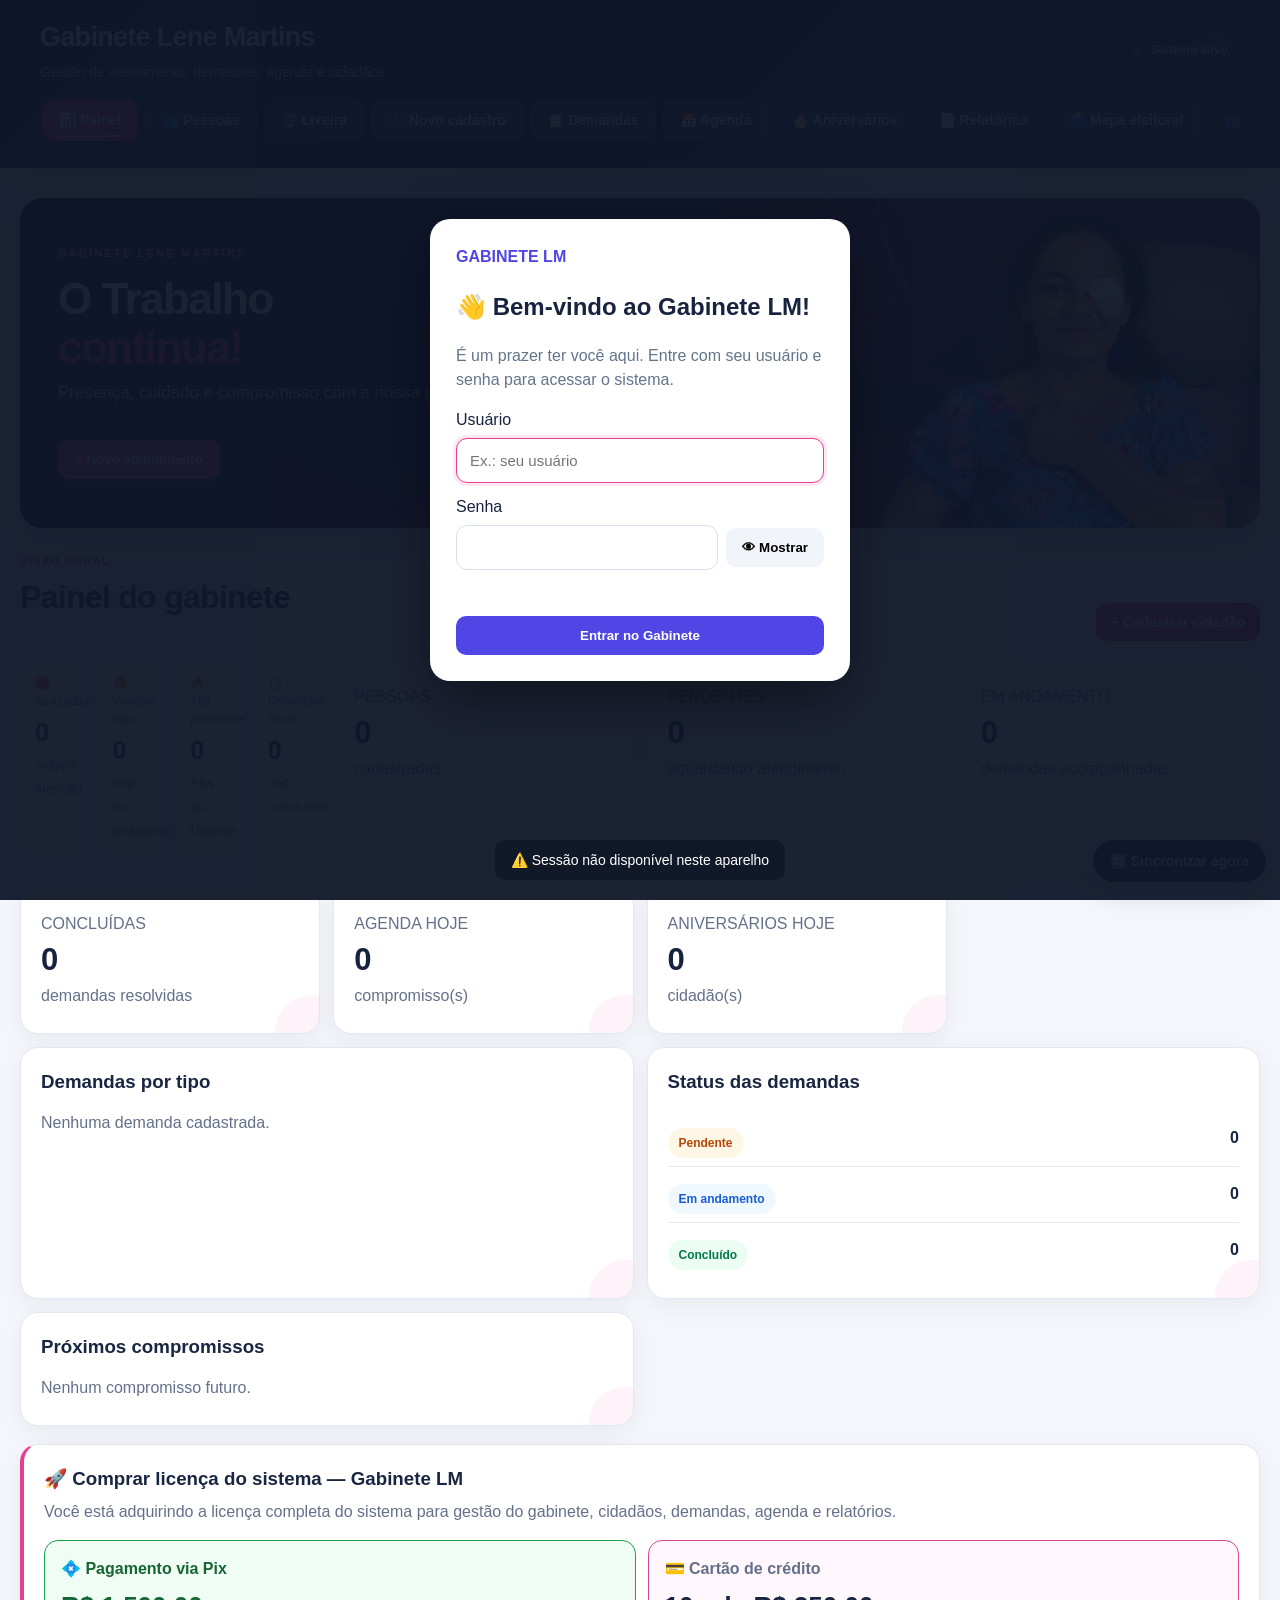
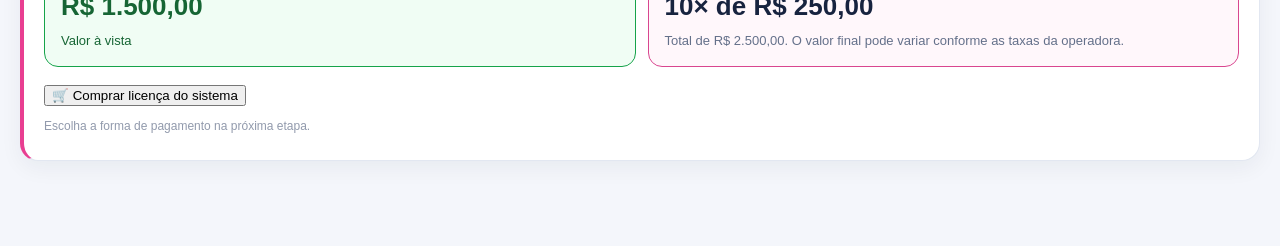
==== commit 3b0fe8f1: "Restaurar texto original do banner do painel" ====
--- a/index.html
+++ b/index.html
@@ -1,4 +1,4 @@
-<!DOCTYPE html><html lang="pt-BR"><head><meta charset="UTF-8"><meta name="viewport" content="width=device-width, initial-scale=1.0"><meta name="theme-color" content="#111b35"><meta name="mobile-web-app-capable" content="yes"><meta name="application-name" content="Gabinete LM"><meta name="format-detection" content="telephone=no"><meta name="apple-mobile-web-app-capable" content="yes"><meta name="apple-mobile-web-app-status-bar-style" content="default"><meta name="apple-mobile-web-app-title" content="Gabinete Lene Martins"><link rel="apple-touch-icon" href="icons/icon-512.svg?v=3002"><link rel="icon" href="icons/icon-192.svg?v=3002" type="image/svg+xml"><title>Gabinete Lene Martins</title><link rel="manifest" href="manifest.webmanifest?v=3010"><link rel="stylesheet" href="style.css?v=2014"><link rel="stylesheet" href="ficha-extra.css?v=2001"></head><body><header class="topo"><div class="marca"><div><h1>Gabinete Lene Martins</h1><p>Gestão de atendimento, demandas, agenda e cidadãos</p></div><span class="online"><i></i> Sistema ativo</span></div><nav class="menu"><button data-permissao="painel" onclick="mostrarAba('painel')">📊 Painel</button><button data-permissao="pessoas" onclick="mostrarAba('pessoas')">👥 Pessoas</button><button data-permissao="pessoas" onclick="mostrarAba('lixeira')">🗑️ Lixeira</button><button data-permissao="cadastro" onclick="mostrarAba('cadastro')">➕ Novo cadastro</button><button data-permissao="demandas" onclick="mostrarAba('demandas')">📋 Demandas</button><button data-permissao="agenda" onclick="mostrarAba('agenda')">📅 Agenda</button><button data-permissao="aniversarios" onclick="mostrarAba('aniversarios')">🎂 Aniversários</button><button data-permissao="relatorios" onclick="mostrarAba('relatorios')">📄 Relatórios</button><button data-permissao="relatorios" onclick="mostrarAba('mapa-eleitoral')">🗳️ Mapa eleitoral</button><button data-permissao="configuracoes" type="button" onclick="abrirEquipeGabinete()">👥 Equipe</button><button data-permissao="configuracoes" type="button" onclick="abrirAuditoriaGabinete()">🛡️ Auditoria</button><button type="button" onclick="abrirPerfisGabinete()">👤 Perfil</button></nav><script>(function(){'use strict';var nav=document.querySelector('.menu');if(!nav)return;function active(id){nav.querySelectorAll('button').forEach(function(b){var m=(b.getAttribute('onclick')||'').match(/mostrarAba\(['"]([^'"]+)/);var on=!!m&&m[1]===id;b.classList.toggle('menu-ativo',on);if(on)b.setAttribute('aria-current','page');else b.removeAttribute('aria-current')})}nav.addEventListener('click',function(e){var b=e.target.closest('button');if(!b)return;var m=(b.getAttribute('onclick')||'').match(/mostrarAba\(['"]([^'"]+)/);if(m)active(m[1])});active('painel')})();</script></header><main><section id="painel" class="tab" style="display:block"><section class="hero-trabalho" aria-label="O Trabalho continua"><div class="hero-texto"><span class="hero-selo">GABINETE LENE MARTINS</span><h3>Saúde é <em>cuidado!</em></h3><p>Presença, acolhimento e compromisso com a saúde da nossa gente.</p><button type="button" onclick="mostrarAba(&quot;cadastro&quot;)">+ Novo atendimento</button></div><div class="hero-assinatura">GESTÃO • ATENDIMENTO • RESULTADOS</div></section><div class="titulo-aba"><div><span class="eyebrow">VISÃO GERAL</span><h2>Painel do gabinete</h2></div><button class="btn-secundario" onclick="mostrarAba('cadastro')">+ Cadastrar cidadão</button></div><div id="painelConteudo" class="painel-grid"></div></section><section id="pessoas" class="tab"><div class="titulo-aba"><div><span class="eyebrow">ATENDIMENTO</span><h2>Pessoas</h2></div><div class="acoes-topo"><button class="btn-secundario" onclick="mostrarAba('cadastro')">+ Novo cadastro</button><button onclick="imprimirPessoas()">🖨️ Imprimir / PDF</button></div></div><div class="filtros"><input id="buscaPessoa" type="search" placeholder="🔎 Nome, CPF, telefone ou demanda..."><input id="filtroBairro" type="search" placeholder="📍 Filtrar por bairro"></div><div id="listaPessoas"></div></section><section id="lixeira" class="tab"><div class="titulo-aba"><div><span class="eyebrow">RECUPERAÇÃO</span><h2>Lixeira de cadastros</h2><p>Os cadastros movidos para cá podem ser restaurados.</p></div><button class="btn-secundario" onclick="mostrarAba('pessoas')">← Voltar para pessoas</button></div><div class="filtros"><input id="buscaLixeira" type="search" placeholder="🔎 Buscar na lixeira por nome, CPF, telefone ou bairro"></div><div id="listaLixeira"></div></section><section id="cadastro" class="tab"><div class="titulo-aba"><div><span class="eyebrow">ATENDIMENTO</span><h2>Novo cadastro</h2></div><button class="btn-secundario" onclick="mostrarAba('pessoas')">← Voltar</button></div><form id="formCadastro"><div class="form-grid"><div class="campo campo-grande"><label>Nome completo *</label><input name="nome" required></div><div class="campo"><label>Nome da mãe</label><input name="mae"></div><div class="campo"><label>Apelido</label><input name="apelido" placeholder="Como a pessoa é conhecida"></div><div class="campo"><label>Data de nascimento</label><input name="nascimento" type="text" inputmode="numeric" maxlength="10" placeholder="DD/MM/AAAA" autocomplete="bday"></div><div class="campo"><label>CPF</label><input name="cpf" inputmode="numeric"></div><div class="campo"><label>Cartão SUS</label><input name="sus" inputmode="numeric"></div><div class="campo"><label>Telefone / WhatsApp</label><input name="telefone" type="tel"></div><div class="campo"><label>Bairro / Comunidade</label><input name="bairro"></div><div class="campo campo-grande"><label>Local de votação / escola</label><input name="localVotacao" placeholder="Ex.: Escola Amabílio, Escola Guadalupe"></div><div class="campo"><label>Código do local de votação (opcional)</label><input name="codigoLocalVotacao" inputmode="numeric" placeholder="Código oficial do TSE"></div><div class="campo"><label>Zona eleitoral</label><input name="zonaEleitoral" inputmode="numeric" maxlength="3" placeholder="Ex.: 015"></div><div class="campo"><label>Seção eleitoral</label><input name="secaoEleitoral" inputmode="numeric" maxlength="4" placeholder="Ex.: 0209"></div><div class="campo campo-grande"><label>Endereço</label><input name="endereco"></div><div class="campo"><label>CEP</label><input name="cep" inputmode="numeric" maxlength="9" placeholder="00000-000"></div><div class="campo"><label>Estado / origem</label><input name="cidadeOrigem" placeholder="Ex.: Pará"></div><div class="campo"><label>Raça / Cor</label><input name="racaCor"></div><div class="campo"><label>Nacionalidade</label><input name="nacionalidade" value="Brasileira"></div><div class="campo campo-grande"><label>Ponto de referência</label><input name="pontoReferencia" placeholder="Ex.: perto da igreja, ao lado da escola..."></div><div class="campo campo-grande"><label>Demanda *</label><input name="demanda" required placeholder="Ex.: Consulta, cirurgia, documento, infraestrutura..."></div><div class="campo"><label>Tipo de demanda *</label><select name="tipoDemanda" required><option value="">Selecione</option><option>Saúde</option><option>Educação</option><option>Assistência Social</option><option>Infraestrutura</option><option>Emprego</option><option>Documentação</option><option>Transporte</option><option>Habitação</option><option>Outro</option></select></div><div class="campo campo-grande"><label>Enviado para</label><select name="destinoEnvio"><option value="">Não informado</option><option>Carlos Vinicius</option><option>Cilene Couto</option><option>Secretaria de Saúde (Concórdia)</option><option>Outro</option></select></div><div class="campo campo-grande"><label>Procedimento / Serviço</label><input name="procedimento"></div><div class="campo"><label>Status</label><select name="status"><option>Pendente</option><option>Em andamento</option><option>Concluído</option></select></div><div class="campo campo-grande"><label>Procedimento já foi realizado?</label><select name="atendimentoRealizado"><option value="">Selecione</option><option value="Já realizado">Sim — já realizado</option><option value="Ainda não realizado">Não — ainda não realizado</option></select></div><div id="historicoRealizadoDetalhes" class="hlm-realizado-box" style="display:none"><div class="hlm-realizado-title">📍 Dados do procedimento já realizado</div><div class="hlm-realizado-grid"><div class="campo"><label>Tipo de procedimento realizado</label><input name="tipoProcedimentoRealizado" placeholder="Ex.: cirurgia, consulta, exame..."></div><div class="campo"><label>Hospital / Clínica / Local</label><input name="hospitalClinica" placeholder="Onde foi realizado"></div><div class="campo"><label>Data (manual)</label><input name="dataRealizacao" inputmode="numeric" placeholder="DD/MM/AAAA"></div><div class="campo"><label>Horário (manual)</label><input name="horaRealizacao" inputmode="numeric" placeholder="HH:MM"></div></div></div><div class="campo campo-grande"><label>Observações</label><textarea name="observacoes" rows="3"></textarea></div></div><div class="form-acoes"><button type="button" class="btn-cancelar" onclick="cancelarEdicao()">Limpar</button><button type="submit">Salvar cadastro</button></div></form></section><section id="demandas" class="tab"><div class="titulo-aba"><div><span class="eyebrow">ACOMPANHAMENTO</span><h2>Demandas</h2></div></div><div class="filtros filtros-demandas"><input id="buscaDemanda" type="search" placeholder="🔎 Buscar pessoa ou demanda..."><select id="filtroTipoDemanda"><option value="">Todos os tipos</option><option>Saúde</option><option>Educação</option><option>Assistência Social</option><option>Infraestrutura</option><option>Emprego</option><option>Documentação</option><option>Transporte</option><option>Habitação</option><option>Outro</option></select><select id="filtroStatusDemanda"><option value="">Todos os status</option><option>Pendente</option><option>Em andamento</option><option>Concluído</option></select><input id="filtroBairroDemanda" type="search" placeholder="📍 Bairro"></div><div id="listaDemandas"></div></section><section id="agenda" class="tab"><div class="titulo-aba"><div><span class="eyebrow">ORGANIZAÇÃO</span><h2>Agenda</h2></div></div><form id="formAgenda" class="form-agenda"><div class="form-grid"><div class="campo campo-grande"><label>Compromisso *</label><input name="assunto" required></div><div class="campo"><label>Data *</label><input name="data" type="date" required></div><div class="campo"><label>Horário</label><input name="hora" type="time"></div><div class="campo"><label>Tipo</label><select name="tipo"><option>Reunião</option><option>Atendimento</option><option>Evento</option><option>Visita</option><option>Outro</option></select></div><div class="campo"><label>Status</label><select name="status"><option>Pendente</option><option>Concluído</option></select></div><div class="campo campo-grande"><label>Observações</label><textarea name="observacoes" rows="2"></textarea></div></div><button type="submit">+ Adicionar à agenda</button></form><div id="listaAgenda"></div></section><section id="aniversarios" class="tab"><div class="titulo-aba"><div><span class="eyebrow">RELACIONAMENTO</span><h2>Aniversários</h2></div></div><div id="listaAniversarios"></div></section><section id="relatorios" class="tab"><div class="titulo-aba"><div><span class="eyebrow">GESTÃO</span><h2>Relatórios</h2></div><button class="btn-secundario" onclick="imprimirRelatorio()">🖨️ Imprimir / Salvar PDF</button></div><div class="filtros filtros-demandas"><input id="relInicio" type="date"><input id="relFim" type="date"><select id="relTipo"><option value="">Todos os tipos</option><option>Saúde</option><option>Educação</option><option>Assistência Social</option><option>Infraestrutura</option><option>Emprego</option><option>Documentação</option><option>Transporte</option><option>Habitação</option><option>Outro</option></select><select id="relStatus"><option value="">Todos os status</option><option>Pendente</option><option>Em andamento</option><option>Concluído</option></select><input id="relBairro" type="search" placeholder="📍 Bairro"><button type="button" onclick="gerarRelatorio()">🔎 Gerar relatório</button><button type="button" class="btn-cancelar" onclick="limparRelatorio()">Limpar filtros</button></div><div id="resultadoRelatorio"></div></section><section id="mapa-eleitoral" class="tab"><div class="titulo-aba"><div><span class="eyebrow">DADOS OFICIAIS</span><h2>Mapa eleitoral</h2><p>Resultados oficiais do TSE por eleição, município, local de votação e seção, com comparação agregada dos cadastros.</p></div></div><div id="mapaEleitoralGabinete"></div></section></main><script src="supabase-config.js?v=1002"></script><script src="banco-v6.js?v=1040"></script><script src="sync-resgate-v1.js?v=2003"></script><script src="sync-conflitos-v1.js?v=1001"></script><script src="protocolo-demandas.js?v=1003"></script><script src="app.js?v=1013"></script><script src="aniversarios-fix-v1.js?v=1005"></script><script src="relatorios.js?v=1002"></script><script src="multiplas-demandas.js?v=1003"></script><script src="ficha-cidadao.js?v=1003"></script><script src="ficha-acoes.js?v=1002"></script><script src="atendimento.js?v=1002"></script><script src="gestao-gabinete.js?v=1002"></script><script src="dashboard-avancado.js?v=1002"></script><script src="central-comunicacao.js?v=1002"></script><script src="controle-acesso.js?v=1009"></script><script src="prioridade-sync.js?v=1002"></script><script src="gestao-demandas.js?v=2002"></script><script src="cadastro-demanda-v2.js?v=1006"></script><script src="historico-realizado-v1.js?v=1005"></script><script src="procedimentos-multiplos-v1.js?v=1003"></script><script src="painel-demandas-v2.js?v=1001"></script><script src="demanda-pro-v2.js?v=1001"></script><script src="documentos-cidadao-v1.js?v=1003"></script><script src="inicio-painel-v1.js?v=1004"></script><script src="equipe-gabinete-v6.js?v=13002"></script><script src="equipe-gabinete-bridge-v4.js?v=13004"></script><script src="auth-redirect-fix-v1.js?v=7001"></script><script src="ficha-atalho-v1.js?v=1001"></script><script src="demanda-pro-v3.js?v=4001"></script><script src="prazos-demandas-v1.js?v=1001"></script><script src="procedimentos-cidadao-v1.js?v=1002"></script><script src="timeline-procedimento-v1.js?v=1001"></script><script src="auditoria-ui-v1.js?v=1003"></script><script src="destino-demanda-v1.js?v=1004"></script><script src="localizacao-impressao-v1.js?v=1009"></script><script src="cadastro-limpeza-v1.js?v=1003"></script><script src="acompanhamento-lembretes-v2.js?v=2003"></script><script src="controle-pastas-impressao-v1.js?v=2011"></script><script src="notificacoes-gabinete-v1.js?v=1003"></script><script src="backup-local-seguro-v1.js?v=1002"></script><script src="importacao-documentos-v1.js?v=1001"></script><script src="melhorias-completas-v1.js?v=1002"></script><script src="mapa-eleitoral-resultados-v1.js?v=1014"></script><script src="mapa-eleitoral-tse-live-v1.js?v=1015"></script><script>(function(){'use strict';function dedup(){var nav=document.querySelector('.menu');if(!nav)return;var seen=false;nav.querySelectorAll('button').forEach(function(b){var label=(b.textContent||'').replace(/[🗳️🗳︎]/g,'').replace(/\s+/g,' ').trim().toLowerCase();if(label.indexOf('mapa eleitoral')!==-1){if(seen)b.remove();else seen=true;}})}if(document.readyState==='loading')document.addEventListener('DOMContentLoaded',dedup);else dedup();var nav=document.querySelector('.menu');if(nav)new MutationObserver(dedup).observe(nav,{childList:true,subtree:true});})();</script><div id="syncGabineteBox" style="position:fixed;right:14px;bottom:18px;z-index:2147483646;display:flex;gap:8px;align-items:center"><button id="btnSyncGabineteFixo" type="button" style="border:0;border-radius:999px;padding:12px 16px;background:#e91e63;color:#fff;font:700 14px Arial;box-shadow:0 5px 18px #0003;cursor:pointer">🔄 Sincronizar agora</button></div><script>(function(){'use strict';const b=document.getElementById('btnSyncGabineteFixo');function read(){try{const d=JSON.parse(localStorage.getItem('gabineteDigitalDemo')||'{"people":[],"agenda":[]}');d.people=Array.isArray(d.people)?d.people:[];return d}catch(e){return{people:[],agenda:[]}}}function toast(m){let t=document.getElementById('gabineteToast');if(!t){t=document.createElement('div');t.id='gabineteToast';t.style.cssText='position:fixed;left:50%;bottom:75px;transform:translateX(-50%);z-index:2147483647;background:#111827;color:#fff;padding:14px 18px;border-radius:12px;font:14px Arial;white-space:pre-line;max-width:92%;box-shadow:0 8px 30px #0006'}t.textContent=m;t.style.display='block'}b.onclick=async()=>{if(b.disabled)return;b.disabled=true;b.textContent='⏳ Aguarde...';let t=document.getElementById('gabineteToast');if(!t){t=document.createElement('div');t.id='gabineteToast';document.body.appendChild(t)}t.style.cssText='position:fixed;left:50%;bottom:75px;transform:translateX(-50%);z-index:2147483647;background:#111827;color:#fff;padding:14px 18px;border-radius:12px;font:14px Arial;white-space:pre-line;max-width:92%;box-shadow:0 8px 30px #0003';t.style.display='block';t.textContent='🔄 Sincronização iniciada...';window.__gabineteSyncManual=true;try{if(!window.GabineteDB)throw Error('O módulo do banco não carregou.');if(typeof window.GabineteDB.sincronizar!=='function')throw Error('Função de sincronização não disponível.');const timeout=new Promise((_,reject)=>setTimeout(()=>reject(Error('Tempo esgotado após 45 segundos.')),45000));const r=await Promise.race([window.GabineteDB.sincronizar(),timeout]);if(r?.busy){t.textContent='⏳ '+(r.message||'Sincronização já em andamento. Aguarde e tente novamente.');return}if(!r){const st=window.__gabineteSyncStatus;throw Error(st?.message||'A sincronização falhou sem retornar detalhes. Abra o console do navegador para diagnóstico.');}t.textContent='✅ Sincronização finalizada.\nCidadãos: '+r.people+'\nConfira a quantidade de demandas na tela.'}catch(e){console.error('[Gabinete] sincronização manual',e);t.textContent='❌ '+(e.message||String(e))+'\n\nOs dados locais foram preservados.'}finally{window.__gabineteSyncManual=false;clearTimeout(t._manualTimer);t._manualTimer=setTimeout(()=>{t.style.display='none'},6500);b.disabled=false;b.textContent='🔄 Sincronizar agora'}};})();</script><script>
+<!DOCTYPE html><html lang="pt-BR"><head><meta charset="UTF-8"><meta name="viewport" content="width=device-width, initial-scale=1.0"><meta name="theme-color" content="#111b35"><meta name="mobile-web-app-capable" content="yes"><meta name="application-name" content="Gabinete LM"><meta name="format-detection" content="telephone=no"><meta name="apple-mobile-web-app-capable" content="yes"><meta name="apple-mobile-web-app-status-bar-style" content="default"><meta name="apple-mobile-web-app-title" content="Gabinete Lene Martins"><link rel="apple-touch-icon" href="icons/icon-512.svg?v=3002"><link rel="icon" href="icons/icon-192.svg?v=3002" type="image/svg+xml"><title>Gabinete Lene Martins</title><link rel="manifest" href="manifest.webmanifest?v=3010"><link rel="stylesheet" href="style.css?v=2014"><link rel="stylesheet" href="ficha-extra.css?v=2001"></head><body><header class="topo"><div class="marca"><div><h1>Gabinete Lene Martins</h1><p>Gestão de atendimento, demandas, agenda e cidadãos</p></div><span class="online"><i></i> Sistema ativo</span></div><nav class="menu"><button data-permissao="painel" onclick="mostrarAba('painel')">📊 Painel</button><button data-permissao="pessoas" onclick="mostrarAba('pessoas')">👥 Pessoas</button><button data-permissao="pessoas" onclick="mostrarAba('lixeira')">🗑️ Lixeira</button><button data-permissao="cadastro" onclick="mostrarAba('cadastro')">➕ Novo cadastro</button><button data-permissao="demandas" onclick="mostrarAba('demandas')">📋 Demandas</button><button data-permissao="agenda" onclick="mostrarAba('agenda')">📅 Agenda</button><button data-permissao="aniversarios" onclick="mostrarAba('aniversarios')">🎂 Aniversários</button><button data-permissao="relatorios" onclick="mostrarAba('relatorios')">📄 Relatórios</button><button data-permissao="relatorios" onclick="mostrarAba('mapa-eleitoral')">🗳️ Mapa eleitoral</button><button data-permissao="configuracoes" type="button" onclick="abrirEquipeGabinete()">👥 Equipe</button><button data-permissao="configuracoes" type="button" onclick="abrirAuditoriaGabinete()">🛡️ Auditoria</button><button type="button" onclick="abrirPerfisGabinete()">👤 Perfil</button></nav><script>(function(){'use strict';var nav=document.querySelector('.menu');if(!nav)return;function active(id){nav.querySelectorAll('button').forEach(function(b){var m=(b.getAttribute('onclick')||'').match(/mostrarAba\(['"]([^'"]+)/);var on=!!m&&m[1]===id;b.classList.toggle('menu-ativo',on);if(on)b.setAttribute('aria-current','page');else b.removeAttribute('aria-current')})}nav.addEventListener('click',function(e){var b=e.target.closest('button');if(!b)return;var m=(b.getAttribute('onclick')||'').match(/mostrarAba\(['"]([^'"]+)/);if(m)active(m[1])});active('painel')})();</script></header><main><section id="painel" class="tab" style="display:block"><section class="hero-trabalho" aria-label="O Trabalho continua"><div class="hero-texto"><span class="hero-selo">GABINETE LENE MARTINS</span><h3>O Trabalho <em>continua!</em></h3><p>Presença, cuidado e compromisso com a nossa gente.</p><button type="button" onclick="mostrarAba(&quot;cadastro&quot;)">+ Novo atendimento</button></div><div class="hero-assinatura">GESTÃO • ATENDIMENTO • RESULTADOS</div></section><div class="titulo-aba"><div><span class="eyebrow">VISÃO GERAL</span><h2>Painel do gabinete</h2></div><button class="btn-secundario" onclick="mostrarAba('cadastro')">+ Cadastrar cidadão</button></div><div id="painelConteudo" class="painel-grid"></div></section><section id="pessoas" class="tab"><div class="titulo-aba"><div><span class="eyebrow">ATENDIMENTO</span><h2>Pessoas</h2></div><div class="acoes-topo"><button class="btn-secundario" onclick="mostrarAba('cadastro')">+ Novo cadastro</button><button onclick="imprimirPessoas()">🖨️ Imprimir / PDF</button></div></div><div class="filtros"><input id="buscaPessoa" type="search" placeholder="🔎 Nome, CPF, telefone ou demanda..."><input id="filtroBairro" type="search" placeholder="📍 Filtrar por bairro"></div><div id="listaPessoas"></div></section><section id="lixeira" class="tab"><div class="titulo-aba"><div><span class="eyebrow">RECUPERAÇÃO</span><h2>Lixeira de cadastros</h2><p>Os cadastros movidos para cá podem ser restaurados.</p></div><button class="btn-secundario" onclick="mostrarAba('pessoas')">← Voltar para pessoas</button></div><div class="filtros"><input id="buscaLixeira" type="search" placeholder="🔎 Buscar na lixeira por nome, CPF, telefone ou bairro"></div><div id="listaLixeira"></div></section><section id="cadastro" class="tab"><div class="titulo-aba"><div><span class="eyebrow">ATENDIMENTO</span><h2>Novo cadastro</h2></div><button class="btn-secundario" onclick="mostrarAba('pessoas')">← Voltar</button></div><form id="formCadastro"><div class="form-grid"><div class="campo campo-grande"><label>Nome completo *</label><input name="nome" required></div><div class="campo"><label>Nome da mãe</label><input name="mae"></div><div class="campo"><label>Apelido</label><input name="apelido" placeholder="Como a pessoa é conhecida"></div><div class="campo"><label>Data de nascimento</label><input name="nascimento" type="text" inputmode="numeric" maxlength="10" placeholder="DD/MM/AAAA" autocomplete="bday"></div><div class="campo"><label>CPF</label><input name="cpf" inputmode="numeric"></div><div class="campo"><label>Cartão SUS</label><input name="sus" inputmode="numeric"></div><div class="campo"><label>Telefone / WhatsApp</label><input name="telefone" type="tel"></div><div class="campo"><label>Bairro / Comunidade</label><input name="bairro"></div><div class="campo campo-grande"><label>Local de votação / escola</label><input name="localVotacao" placeholder="Ex.: Escola Amabílio, Escola Guadalupe"></div><div class="campo"><label>Código do local de votação (opcional)</label><input name="codigoLocalVotacao" inputmode="numeric" placeholder="Código oficial do TSE"></div><div class="campo"><label>Zona eleitoral</label><input name="zonaEleitoral" inputmode="numeric" maxlength="3" placeholder="Ex.: 015"></div><div class="campo"><label>Seção eleitoral</label><input name="secaoEleitoral" inputmode="numeric" maxlength="4" placeholder="Ex.: 0209"></div><div class="campo campo-grande"><label>Endereço</label><input name="endereco"></div><div class="campo"><label>CEP</label><input name="cep" inputmode="numeric" maxlength="9" placeholder="00000-000"></div><div class="campo"><label>Estado / origem</label><input name="cidadeOrigem" placeholder="Ex.: Pará"></div><div class="campo"><label>Raça / Cor</label><input name="racaCor"></div><div class="campo"><label>Nacionalidade</label><input name="nacionalidade" value="Brasileira"></div><div class="campo campo-grande"><label>Ponto de referência</label><input name="pontoReferencia" placeholder="Ex.: perto da igreja, ao lado da escola..."></div><div class="campo campo-grande"><label>Demanda *</label><input name="demanda" required placeholder="Ex.: Consulta, cirurgia, documento, infraestrutura..."></div><div class="campo"><label>Tipo de demanda *</label><select name="tipoDemanda" required><option value="">Selecione</option><option>Saúde</option><option>Educação</option><option>Assistência Social</option><option>Infraestrutura</option><option>Emprego</option><option>Documentação</option><option>Transporte</option><option>Habitação</option><option>Outro</option></select></div><div class="campo campo-grande"><label>Enviado para</label><select name="destinoEnvio"><option value="">Não informado</option><option>Carlos Vinicius</option><option>Cilene Couto</option><option>Secretaria de Saúde (Concórdia)</option><option>Outro</option></select></div><div class="campo campo-grande"><label>Procedimento / Serviço</label><input name="procedimento"></div><div class="campo"><label>Status</label><select name="status"><option>Pendente</option><option>Em andamento</option><option>Concluído</option></select></div><div class="campo campo-grande"><label>Procedimento já foi realizado?</label><select name="atendimentoRealizado"><option value="">Selecione</option><option value="Já realizado">Sim — já realizado</option><option value="Ainda não realizado">Não — ainda não realizado</option></select></div><div id="historicoRealizadoDetalhes" class="hlm-realizado-box" style="display:none"><div class="hlm-realizado-title">📍 Dados do procedimento já realizado</div><div class="hlm-realizado-grid"><div class="campo"><label>Tipo de procedimento realizado</label><input name="tipoProcedimentoRealizado" placeholder="Ex.: cirurgia, consulta, exame..."></div><div class="campo"><label>Hospital / Clínica / Local</label><input name="hospitalClinica" placeholder="Onde foi realizado"></div><div class="campo"><label>Data (manual)</label><input name="dataRealizacao" inputmode="numeric" placeholder="DD/MM/AAAA"></div><div class="campo"><label>Horário (manual)</label><input name="horaRealizacao" inputmode="numeric" placeholder="HH:MM"></div></div></div><div class="campo campo-grande"><label>Observações</label><textarea name="observacoes" rows="3"></textarea></div></div><div class="form-acoes"><button type="button" class="btn-cancelar" onclick="cancelarEdicao()">Limpar</button><button type="submit">Salvar cadastro</button></div></form></section><section id="demandas" class="tab"><div class="titulo-aba"><div><span class="eyebrow">ACOMPANHAMENTO</span><h2>Demandas</h2></div></div><div class="filtros filtros-demandas"><input id="buscaDemanda" type="search" placeholder="🔎 Buscar pessoa ou demanda..."><select id="filtroTipoDemanda"><option value="">Todos os tipos</option><option>Saúde</option><option>Educação</option><option>Assistência Social</option><option>Infraestrutura</option><option>Emprego</option><option>Documentação</option><option>Transporte</option><option>Habitação</option><option>Outro</option></select><select id="filtroStatusDemanda"><option value="">Todos os status</option><option>Pendente</option><option>Em andamento</option><option>Concluído</option></select><input id="filtroBairroDemanda" type="search" placeholder="📍 Bairro"></div><div id="listaDemandas"></div></section><section id="agenda" class="tab"><div class="titulo-aba"><div><span class="eyebrow">ORGANIZAÇÃO</span><h2>Agenda</h2></div></div><form id="formAgenda" class="form-agenda"><div class="form-grid"><div class="campo campo-grande"><label>Compromisso *</label><input name="assunto" required></div><div class="campo"><label>Data *</label><input name="data" type="date" required></div><div class="campo"><label>Horário</label><input name="hora" type="time"></div><div class="campo"><label>Tipo</label><select name="tipo"><option>Reunião</option><option>Atendimento</option><option>Evento</option><option>Visita</option><option>Outro</option></select></div><div class="campo"><label>Status</label><select name="status"><option>Pendente</option><option>Concluído</option></select></div><div class="campo campo-grande"><label>Observações</label><textarea name="observacoes" rows="2"></textarea></div></div><button type="submit">+ Adicionar à agenda</button></form><div id="listaAgenda"></div></section><section id="aniversarios" class="tab"><div class="titulo-aba"><div><span class="eyebrow">RELACIONAMENTO</span><h2>Aniversários</h2></div></div><div id="listaAniversarios"></div></section><section id="relatorios" class="tab"><div class="titulo-aba"><div><span class="eyebrow">GESTÃO</span><h2>Relatórios</h2></div><button class="btn-secundario" onclick="imprimirRelatorio()">🖨️ Imprimir / Salvar PDF</button></div><div class="filtros filtros-demandas"><input id="relInicio" type="date"><input id="relFim" type="date"><select id="relTipo"><option value="">Todos os tipos</option><option>Saúde</option><option>Educação</option><option>Assistência Social</option><option>Infraestrutura</option><option>Emprego</option><option>Documentação</option><option>Transporte</option><option>Habitação</option><option>Outro</option></select><select id="relStatus"><option value="">Todos os status</option><option>Pendente</option><option>Em andamento</option><option>Concluído</option></select><input id="relBairro" type="search" placeholder="📍 Bairro"><button type="button" onclick="gerarRelatorio()">🔎 Gerar relatório</button><button type="button" class="btn-cancelar" onclick="limparRelatorio()">Limpar filtros</button></div><div id="resultadoRelatorio"></div></section><section id="mapa-eleitoral" class="tab"><div class="titulo-aba"><div><span class="eyebrow">DADOS OFICIAIS</span><h2>Mapa eleitoral</h2><p>Resultados oficiais do TSE por eleição, município, local de votação e seção, com comparação agregada dos cadastros.</p></div></div><div id="mapaEleitoralGabinete"></div></section></main><script src="supabase-config.js?v=1002"></script><script src="banco-v6.js?v=1040"></script><script src="sync-resgate-v1.js?v=2003"></script><script src="sync-conflitos-v1.js?v=1001"></script><script src="protocolo-demandas.js?v=1003"></script><script src="app.js?v=1013"></script><script src="aniversarios-fix-v1.js?v=1005"></script><script src="relatorios.js?v=1002"></script><script src="multiplas-demandas.js?v=1003"></script><script src="ficha-cidadao.js?v=1003"></script><script src="ficha-acoes.js?v=1002"></script><script src="atendimento.js?v=1002"></script><script src="gestao-gabinete.js?v=1002"></script><script src="dashboard-avancado.js?v=1002"></script><script src="central-comunicacao.js?v=1002"></script><script src="controle-acesso.js?v=1009"></script><script src="prioridade-sync.js?v=1002"></script><script src="gestao-demandas.js?v=2002"></script><script src="cadastro-demanda-v2.js?v=1006"></script><script src="historico-realizado-v1.js?v=1005"></script><script src="procedimentos-multiplos-v1.js?v=1003"></script><script src="painel-demandas-v2.js?v=1001"></script><script src="demanda-pro-v2.js?v=1001"></script><script src="documentos-cidadao-v1.js?v=1003"></script><script src="inicio-painel-v1.js?v=1004"></script><script src="equipe-gabinete-v6.js?v=13002"></script><script src="equipe-gabinete-bridge-v4.js?v=13004"></script><script src="auth-redirect-fix-v1.js?v=7001"></script><script src="ficha-atalho-v1.js?v=1001"></script><script src="demanda-pro-v3.js?v=4001"></script><script src="prazos-demandas-v1.js?v=1001"></script><script src="procedimentos-cidadao-v1.js?v=1002"></script><script src="timeline-procedimento-v1.js?v=1001"></script><script src="auditoria-ui-v1.js?v=1003"></script><script src="destino-demanda-v1.js?v=1004"></script><script src="localizacao-impressao-v1.js?v=1009"></script><script src="cadastro-limpeza-v1.js?v=1003"></script><script src="acompanhamento-lembretes-v2.js?v=2003"></script><script src="controle-pastas-impressao-v1.js?v=2011"></script><script src="notificacoes-gabinete-v1.js?v=1003"></script><script src="backup-local-seguro-v1.js?v=1002"></script><script src="importacao-documentos-v1.js?v=1001"></script><script src="melhorias-completas-v1.js?v=1002"></script><script src="mapa-eleitoral-resultados-v1.js?v=1014"></script><script src="mapa-eleitoral-tse-live-v1.js?v=1015"></script><script>(function(){'use strict';function dedup(){var nav=document.querySelector('.menu');if(!nav)return;var seen=false;nav.querySelectorAll('button').forEach(function(b){var label=(b.textContent||'').replace(/[🗳️🗳︎]/g,'').replace(/\s+/g,' ').trim().toLowerCase();if(label.indexOf('mapa eleitoral')!==-1){if(seen)b.remove();else seen=true;}})}if(document.readyState==='loading')document.addEventListener('DOMContentLoaded',dedup);else dedup();var nav=document.querySelector('.menu');if(nav)new MutationObserver(dedup).observe(nav,{childList:true,subtree:true});})();</script><div id="syncGabineteBox" style="position:fixed;right:14px;bottom:18px;z-index:2147483646;display:flex;gap:8px;align-items:center"><button id="btnSyncGabineteFixo" type="button" style="border:0;border-radius:999px;padding:12px 16px;background:#e91e63;color:#fff;font:700 14px Arial;box-shadow:0 5px 18px #0003;cursor:pointer">🔄 Sincronizar agora</button></div><script>(function(){'use strict';const b=document.getElementById('btnSyncGabineteFixo');function read(){try{const d=JSON.parse(localStorage.getItem('gabineteDigitalDemo')||'{"people":[],"agenda":[]}');d.people=Array.isArray(d.people)?d.people:[];return d}catch(e){return{people:[],agenda:[]}}}function toast(m){let t=document.getElementById('gabineteToast');if(!t){t=document.createElement('div');t.id='gabineteToast';t.style.cssText='position:fixed;left:50%;bottom:75px;transform:translateX(-50%);z-index:2147483647;background:#111827;color:#fff;padding:14px 18px;border-radius:12px;font:14px Arial;white-space:pre-line;max-width:92%;box-shadow:0 8px 30px #0006'}t.textContent=m;t.style.display='block'}b.onclick=async()=>{if(b.disabled)return;b.disabled=true;b.textContent='⏳ Aguarde...';let t=document.getElementById('gabineteToast');if(!t){t=document.createElement('div');t.id='gabineteToast';document.body.appendChild(t)}t.style.cssText='position:fixed;left:50%;bottom:75px;transform:translateX(-50%);z-index:2147483647;background:#111827;color:#fff;padding:14px 18px;border-radius:12px;font:14px Arial;white-space:pre-line;max-width:92%;box-shadow:0 8px 30px #0003';t.style.display='block';t.textContent='🔄 Sincronização iniciada...';window.__gabineteSyncManual=true;try{if(!window.GabineteDB)throw Error('O módulo do banco não carregou.');if(typeof window.GabineteDB.sincronizar!=='function')throw Error('Função de sincronização não disponível.');const timeout=new Promise((_,reject)=>setTimeout(()=>reject(Error('Tempo esgotado após 45 segundos.')),45000));const r=await Promise.race([window.GabineteDB.sincronizar(),timeout]);if(r?.busy){t.textContent='⏳ '+(r.message||'Sincronização já em andamento. Aguarde e tente novamente.');return}if(!r){const st=window.__gabineteSyncStatus;throw Error(st?.message||'A sincronização falhou sem retornar detalhes. Abra o console do navegador para diagnóstico.');}t.textContent='✅ Sincronização finalizada.\nCidadãos: '+r.people+'\nConfira a quantidade de demandas na tela.'}catch(e){console.error('[Gabinete] sincronização manual',e);t.textContent='❌ '+(e.message||String(e))+'\n\nOs dados locais foram preservados.'}finally{window.__gabineteSyncManual=false;clearTimeout(t._manualTimer);t._manualTimer=setTimeout(()=>{t.style.display='none'},6500);b.disabled=false;b.textContent='🔄 Sincronizar agora'}};})();</script><script>
 (function(){
  'use strict';
  if(!('serviceWorker' in navigator)) return;
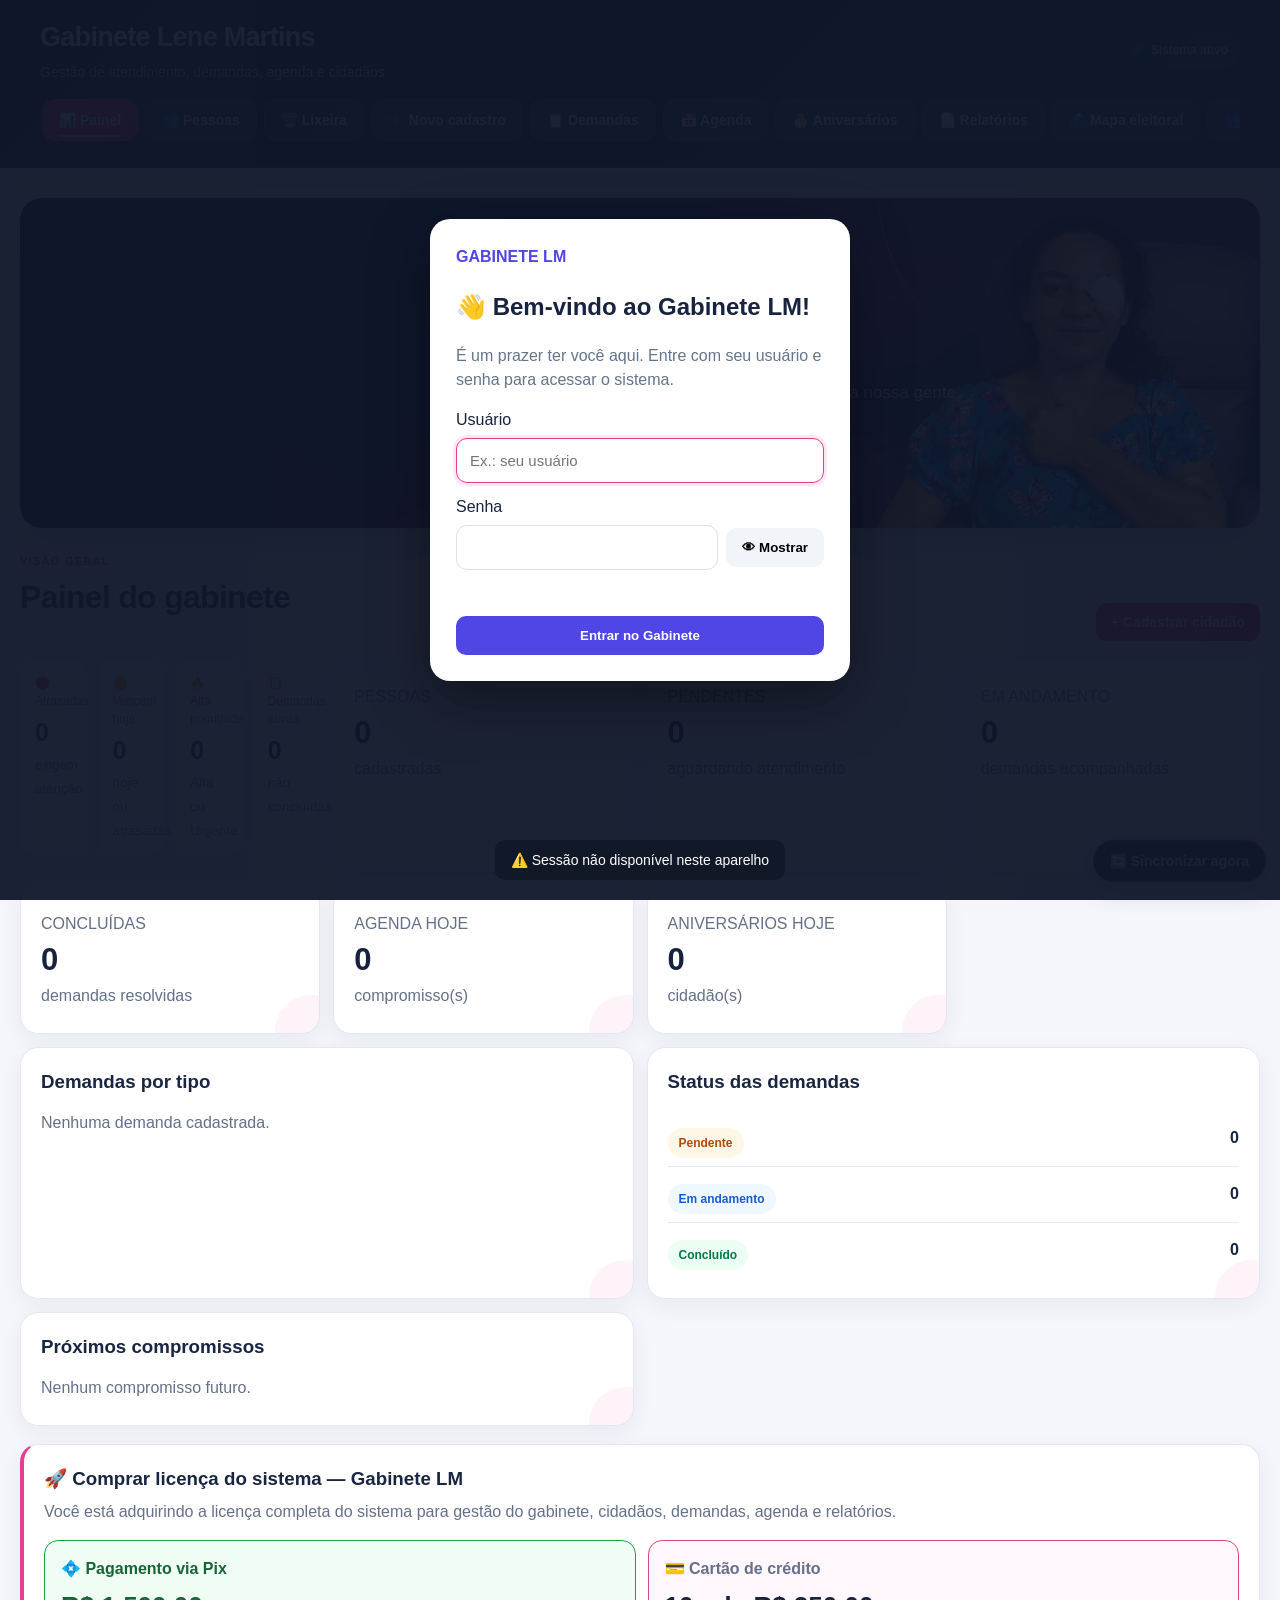
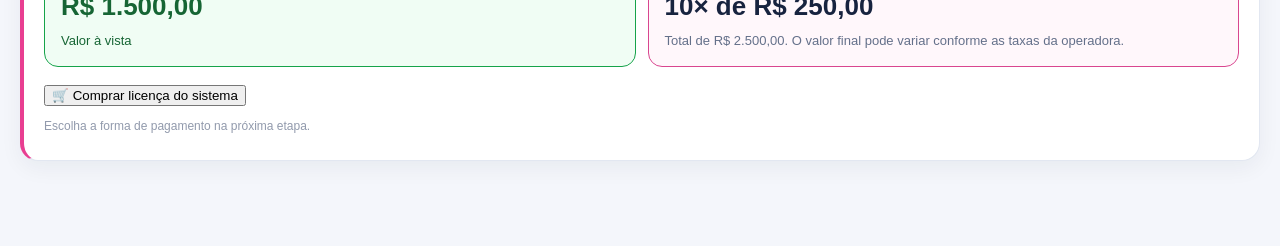
==== commit 667f95bb: "Adicionar carrossel de fotos no banner do painel" ====
--- a/index.html
+++ b/index.html
@@ -1,4 +1,4 @@
-<!DOCTYPE html><html lang="pt-BR"><head><meta charset="UTF-8"><meta name="viewport" content="width=device-width, initial-scale=1.0"><meta name="theme-color" content="#111b35"><meta name="mobile-web-app-capable" content="yes"><meta name="application-name" content="Gabinete LM"><meta name="format-detection" content="telephone=no"><meta name="apple-mobile-web-app-capable" content="yes"><meta name="apple-mobile-web-app-status-bar-style" content="default"><meta name="apple-mobile-web-app-title" content="Gabinete Lene Martins"><link rel="apple-touch-icon" href="icons/icon-512.svg?v=3002"><link rel="icon" href="icons/icon-192.svg?v=3002" type="image/svg+xml"><title>Gabinete Lene Martins</title><link rel="manifest" href="manifest.webmanifest?v=3010"><link rel="stylesheet" href="style.css?v=2014"><link rel="stylesheet" href="ficha-extra.css?v=2001"></head><body><header class="topo"><div class="marca"><div><h1>Gabinete Lene Martins</h1><p>Gestão de atendimento, demandas, agenda e cidadãos</p></div><span class="online"><i></i> Sistema ativo</span></div><nav class="menu"><button data-permissao="painel" onclick="mostrarAba('painel')">📊 Painel</button><button data-permissao="pessoas" onclick="mostrarAba('pessoas')">👥 Pessoas</button><button data-permissao="pessoas" onclick="mostrarAba('lixeira')">🗑️ Lixeira</button><button data-permissao="cadastro" onclick="mostrarAba('cadastro')">➕ Novo cadastro</button><button data-permissao="demandas" onclick="mostrarAba('demandas')">📋 Demandas</button><button data-permissao="agenda" onclick="mostrarAba('agenda')">📅 Agenda</button><button data-permissao="aniversarios" onclick="mostrarAba('aniversarios')">🎂 Aniversários</button><button data-permissao="relatorios" onclick="mostrarAba('relatorios')">📄 Relatórios</button><button data-permissao="relatorios" onclick="mostrarAba('mapa-eleitoral')">🗳️ Mapa eleitoral</button><button data-permissao="configuracoes" type="button" onclick="abrirEquipeGabinete()">👥 Equipe</button><button data-permissao="configuracoes" type="button" onclick="abrirAuditoriaGabinete()">🛡️ Auditoria</button><button type="button" onclick="abrirPerfisGabinete()">👤 Perfil</button></nav><script>(function(){'use strict';var nav=document.querySelector('.menu');if(!nav)return;function active(id){nav.querySelectorAll('button').forEach(function(b){var m=(b.getAttribute('onclick')||'').match(/mostrarAba\(['"]([^'"]+)/);var on=!!m&&m[1]===id;b.classList.toggle('menu-ativo',on);if(on)b.setAttribute('aria-current','page');else b.removeAttribute('aria-current')})}nav.addEventListener('click',function(e){var b=e.target.closest('button');if(!b)return;var m=(b.getAttribute('onclick')||'').match(/mostrarAba\(['"]([^'"]+)/);if(m)active(m[1])});active('painel')})();</script></header><main><section id="painel" class="tab" style="display:block"><section class="hero-trabalho" aria-label="O Trabalho continua"><div class="hero-texto"><span class="hero-selo">GABINETE LENE MARTINS</span><h3>O Trabalho <em>continua!</em></h3><p>Presença, cuidado e compromisso com a nossa gente.</p><button type="button" onclick="mostrarAba(&quot;cadastro&quot;)">+ Novo atendimento</button></div><div class="hero-assinatura">GESTÃO • ATENDIMENTO • RESULTADOS</div></section><div class="titulo-aba"><div><span class="eyebrow">VISÃO GERAL</span><h2>Painel do gabinete</h2></div><button class="btn-secundario" onclick="mostrarAba('cadastro')">+ Cadastrar cidadão</button></div><div id="painelConteudo" class="painel-grid"></div></section><section id="pessoas" class="tab"><div class="titulo-aba"><div><span class="eyebrow">ATENDIMENTO</span><h2>Pessoas</h2></div><div class="acoes-topo"><button class="btn-secundario" onclick="mostrarAba('cadastro')">+ Novo cadastro</button><button onclick="imprimirPessoas()">🖨️ Imprimir / PDF</button></div></div><div class="filtros"><input id="buscaPessoa" type="search" placeholder="🔎 Nome, CPF, telefone ou demanda..."><input id="filtroBairro" type="search" placeholder="📍 Filtrar por bairro"></div><div id="listaPessoas"></div></section><section id="lixeira" class="tab"><div class="titulo-aba"><div><span class="eyebrow">RECUPERAÇÃO</span><h2>Lixeira de cadastros</h2><p>Os cadastros movidos para cá podem ser restaurados.</p></div><button class="btn-secundario" onclick="mostrarAba('pessoas')">← Voltar para pessoas</button></div><div class="filtros"><input id="buscaLixeira" type="search" placeholder="🔎 Buscar na lixeira por nome, CPF, telefone ou bairro"></div><div id="listaLixeira"></div></section><section id="cadastro" class="tab"><div class="titulo-aba"><div><span class="eyebrow">ATENDIMENTO</span><h2>Novo cadastro</h2></div><button class="btn-secundario" onclick="mostrarAba('pessoas')">← Voltar</button></div><form id="formCadastro"><div class="form-grid"><div class="campo campo-grande"><label>Nome completo *</label><input name="nome" required></div><div class="campo"><label>Nome da mãe</label><input name="mae"></div><div class="campo"><label>Apelido</label><input name="apelido" placeholder="Como a pessoa é conhecida"></div><div class="campo"><label>Data de nascimento</label><input name="nascimento" type="text" inputmode="numeric" maxlength="10" placeholder="DD/MM/AAAA" autocomplete="bday"></div><div class="campo"><label>CPF</label><input name="cpf" inputmode="numeric"></div><div class="campo"><label>Cartão SUS</label><input name="sus" inputmode="numeric"></div><div class="campo"><label>Telefone / WhatsApp</label><input name="telefone" type="tel"></div><div class="campo"><label>Bairro / Comunidade</label><input name="bairro"></div><div class="campo campo-grande"><label>Local de votação / escola</label><input name="localVotacao" placeholder="Ex.: Escola Amabílio, Escola Guadalupe"></div><div class="campo"><label>Código do local de votação (opcional)</label><input name="codigoLocalVotacao" inputmode="numeric" placeholder="Código oficial do TSE"></div><div class="campo"><label>Zona eleitoral</label><input name="zonaEleitoral" inputmode="numeric" maxlength="3" placeholder="Ex.: 015"></div><div class="campo"><label>Seção eleitoral</label><input name="secaoEleitoral" inputmode="numeric" maxlength="4" placeholder="Ex.: 0209"></div><div class="campo campo-grande"><label>Endereço</label><input name="endereco"></div><div class="campo"><label>CEP</label><input name="cep" inputmode="numeric" maxlength="9" placeholder="00000-000"></div><div class="campo"><label>Estado / origem</label><input name="cidadeOrigem" placeholder="Ex.: Pará"></div><div class="campo"><label>Raça / Cor</label><input name="racaCor"></div><div class="campo"><label>Nacionalidade</label><input name="nacionalidade" value="Brasileira"></div><div class="campo campo-grande"><label>Ponto de referência</label><input name="pontoReferencia" placeholder="Ex.: perto da igreja, ao lado da escola..."></div><div class="campo campo-grande"><label>Demanda *</label><input name="demanda" required placeholder="Ex.: Consulta, cirurgia, documento, infraestrutura..."></div><div class="campo"><label>Tipo de demanda *</label><select name="tipoDemanda" required><option value="">Selecione</option><option>Saúde</option><option>Educação</option><option>Assistência Social</option><option>Infraestrutura</option><option>Emprego</option><option>Documentação</option><option>Transporte</option><option>Habitação</option><option>Outro</option></select></div><div class="campo campo-grande"><label>Enviado para</label><select name="destinoEnvio"><option value="">Não informado</option><option>Carlos Vinicius</option><option>Cilene Couto</option><option>Secretaria de Saúde (Concórdia)</option><option>Outro</option></select></div><div class="campo campo-grande"><label>Procedimento / Serviço</label><input name="procedimento"></div><div class="campo"><label>Status</label><select name="status"><option>Pendente</option><option>Em andamento</option><option>Concluído</option></select></div><div class="campo campo-grande"><label>Procedimento já foi realizado?</label><select name="atendimentoRealizado"><option value="">Selecione</option><option value="Já realizado">Sim — já realizado</option><option value="Ainda não realizado">Não — ainda não realizado</option></select></div><div id="historicoRealizadoDetalhes" class="hlm-realizado-box" style="display:none"><div class="hlm-realizado-title">📍 Dados do procedimento já realizado</div><div class="hlm-realizado-grid"><div class="campo"><label>Tipo de procedimento realizado</label><input name="tipoProcedimentoRealizado" placeholder="Ex.: cirurgia, consulta, exame..."></div><div class="campo"><label>Hospital / Clínica / Local</label><input name="hospitalClinica" placeholder="Onde foi realizado"></div><div class="campo"><label>Data (manual)</label><input name="dataRealizacao" inputmode="numeric" placeholder="DD/MM/AAAA"></div><div class="campo"><label>Horário (manual)</label><input name="horaRealizacao" inputmode="numeric" placeholder="HH:MM"></div></div></div><div class="campo campo-grande"><label>Observações</label><textarea name="observacoes" rows="3"></textarea></div></div><div class="form-acoes"><button type="button" class="btn-cancelar" onclick="cancelarEdicao()">Limpar</button><button type="submit">Salvar cadastro</button></div></form></section><section id="demandas" class="tab"><div class="titulo-aba"><div><span class="eyebrow">ACOMPANHAMENTO</span><h2>Demandas</h2></div></div><div class="filtros filtros-demandas"><input id="buscaDemanda" type="search" placeholder="🔎 Buscar pessoa ou demanda..."><select id="filtroTipoDemanda"><option value="">Todos os tipos</option><option>Saúde</option><option>Educação</option><option>Assistência Social</option><option>Infraestrutura</option><option>Emprego</option><option>Documentação</option><option>Transporte</option><option>Habitação</option><option>Outro</option></select><select id="filtroStatusDemanda"><option value="">Todos os status</option><option>Pendente</option><option>Em andamento</option><option>Concluído</option></select><input id="filtroBairroDemanda" type="search" placeholder="📍 Bairro"></div><div id="listaDemandas"></div></section><section id="agenda" class="tab"><div class="titulo-aba"><div><span class="eyebrow">ORGANIZAÇÃO</span><h2>Agenda</h2></div></div><form id="formAgenda" class="form-agenda"><div class="form-grid"><div class="campo campo-grande"><label>Compromisso *</label><input name="assunto" required></div><div class="campo"><label>Data *</label><input name="data" type="date" required></div><div class="campo"><label>Horário</label><input name="hora" type="time"></div><div class="campo"><label>Tipo</label><select name="tipo"><option>Reunião</option><option>Atendimento</option><option>Evento</option><option>Visita</option><option>Outro</option></select></div><div class="campo"><label>Status</label><select name="status"><option>Pendente</option><option>Concluído</option></select></div><div class="campo campo-grande"><label>Observações</label><textarea name="observacoes" rows="2"></textarea></div></div><button type="submit">+ Adicionar à agenda</button></form><div id="listaAgenda"></div></section><section id="aniversarios" class="tab"><div class="titulo-aba"><div><span class="eyebrow">RELACIONAMENTO</span><h2>Aniversários</h2></div></div><div id="listaAniversarios"></div></section><section id="relatorios" class="tab"><div class="titulo-aba"><div><span class="eyebrow">GESTÃO</span><h2>Relatórios</h2></div><button class="btn-secundario" onclick="imprimirRelatorio()">🖨️ Imprimir / Salvar PDF</button></div><div class="filtros filtros-demandas"><input id="relInicio" type="date"><input id="relFim" type="date"><select id="relTipo"><option value="">Todos os tipos</option><option>Saúde</option><option>Educação</option><option>Assistência Social</option><option>Infraestrutura</option><option>Emprego</option><option>Documentação</option><option>Transporte</option><option>Habitação</option><option>Outro</option></select><select id="relStatus"><option value="">Todos os status</option><option>Pendente</option><option>Em andamento</option><option>Concluído</option></select><input id="relBairro" type="search" placeholder="📍 Bairro"><button type="button" onclick="gerarRelatorio()">🔎 Gerar relatório</button><button type="button" class="btn-cancelar" onclick="limparRelatorio()">Limpar filtros</button></div><div id="resultadoRelatorio"></div></section><section id="mapa-eleitoral" class="tab"><div class="titulo-aba"><div><span class="eyebrow">DADOS OFICIAIS</span><h2>Mapa eleitoral</h2><p>Resultados oficiais do TSE por eleição, município, local de votação e seção, com comparação agregada dos cadastros.</p></div></div><div id="mapaEleitoralGabinete"></div></section></main><script src="supabase-config.js?v=1002"></script><script src="banco-v6.js?v=1040"></script><script src="sync-resgate-v1.js?v=2003"></script><script src="sync-conflitos-v1.js?v=1001"></script><script src="protocolo-demandas.js?v=1003"></script><script src="app.js?v=1013"></script><script src="aniversarios-fix-v1.js?v=1005"></script><script src="relatorios.js?v=1002"></script><script src="multiplas-demandas.js?v=1003"></script><script src="ficha-cidadao.js?v=1003"></script><script src="ficha-acoes.js?v=1002"></script><script src="atendimento.js?v=1002"></script><script src="gestao-gabinete.js?v=1002"></script><script src="dashboard-avancado.js?v=1002"></script><script src="central-comunicacao.js?v=1002"></script><script src="controle-acesso.js?v=1009"></script><script src="prioridade-sync.js?v=1002"></script><script src="gestao-demandas.js?v=2002"></script><script src="cadastro-demanda-v2.js?v=1006"></script><script src="historico-realizado-v1.js?v=1005"></script><script src="procedimentos-multiplos-v1.js?v=1003"></script><script src="painel-demandas-v2.js?v=1001"></script><script src="demanda-pro-v2.js?v=1001"></script><script src="documentos-cidadao-v1.js?v=1003"></script><script src="inicio-painel-v1.js?v=1004"></script><script src="equipe-gabinete-v6.js?v=13002"></script><script src="equipe-gabinete-bridge-v4.js?v=13004"></script><script src="auth-redirect-fix-v1.js?v=7001"></script><script src="ficha-atalho-v1.js?v=1001"></script><script src="demanda-pro-v3.js?v=4001"></script><script src="prazos-demandas-v1.js?v=1001"></script><script src="procedimentos-cidadao-v1.js?v=1002"></script><script src="timeline-procedimento-v1.js?v=1001"></script><script src="auditoria-ui-v1.js?v=1003"></script><script src="destino-demanda-v1.js?v=1004"></script><script src="localizacao-impressao-v1.js?v=1009"></script><script src="cadastro-limpeza-v1.js?v=1003"></script><script src="acompanhamento-lembretes-v2.js?v=2003"></script><script src="controle-pastas-impressao-v1.js?v=2011"></script><script src="notificacoes-gabinete-v1.js?v=1003"></script><script src="backup-local-seguro-v1.js?v=1002"></script><script src="importacao-documentos-v1.js?v=1001"></script><script src="melhorias-completas-v1.js?v=1002"></script><script src="mapa-eleitoral-resultados-v1.js?v=1014"></script><script src="mapa-eleitoral-tse-live-v1.js?v=1015"></script><script>(function(){'use strict';function dedup(){var nav=document.querySelector('.menu');if(!nav)return;var seen=false;nav.querySelectorAll('button').forEach(function(b){var label=(b.textContent||'').replace(/[🗳️🗳︎]/g,'').replace(/\s+/g,' ').trim().toLowerCase();if(label.indexOf('mapa eleitoral')!==-1){if(seen)b.remove();else seen=true;}})}if(document.readyState==='loading')document.addEventListener('DOMContentLoaded',dedup);else dedup();var nav=document.querySelector('.menu');if(nav)new MutationObserver(dedup).observe(nav,{childList:true,subtree:true});})();</script><div id="syncGabineteBox" style="position:fixed;right:14px;bottom:18px;z-index:2147483646;display:flex;gap:8px;align-items:center"><button id="btnSyncGabineteFixo" type="button" style="border:0;border-radius:999px;padding:12px 16px;background:#e91e63;color:#fff;font:700 14px Arial;box-shadow:0 5px 18px #0003;cursor:pointer">🔄 Sincronizar agora</button></div><script>(function(){'use strict';const b=document.getElementById('btnSyncGabineteFixo');function read(){try{const d=JSON.parse(localStorage.getItem('gabineteDigitalDemo')||'{"people":[],"agenda":[]}');d.people=Array.isArray(d.people)?d.people:[];return d}catch(e){return{people:[],agenda:[]}}}function toast(m){let t=document.getElementById('gabineteToast');if(!t){t=document.createElement('div');t.id='gabineteToast';t.style.cssText='position:fixed;left:50%;bottom:75px;transform:translateX(-50%);z-index:2147483647;background:#111827;color:#fff;padding:14px 18px;border-radius:12px;font:14px Arial;white-space:pre-line;max-width:92%;box-shadow:0 8px 30px #0006'}t.textContent=m;t.style.display='block'}b.onclick=async()=>{if(b.disabled)return;b.disabled=true;b.textContent='⏳ Aguarde...';let t=document.getElementById('gabineteToast');if(!t){t=document.createElement('div');t.id='gabineteToast';document.body.appendChild(t)}t.style.cssText='position:fixed;left:50%;bottom:75px;transform:translateX(-50%);z-index:2147483647;background:#111827;color:#fff;padding:14px 18px;border-radius:12px;font:14px Arial;white-space:pre-line;max-width:92%;box-shadow:0 8px 30px #0003';t.style.display='block';t.textContent='🔄 Sincronização iniciada...';window.__gabineteSyncManual=true;try{if(!window.GabineteDB)throw Error('O módulo do banco não carregou.');if(typeof window.GabineteDB.sincronizar!=='function')throw Error('Função de sincronização não disponível.');const timeout=new Promise((_,reject)=>setTimeout(()=>reject(Error('Tempo esgotado após 45 segundos.')),45000));const r=await Promise.race([window.GabineteDB.sincronizar(),timeout]);if(r?.busy){t.textContent='⏳ '+(r.message||'Sincronização já em andamento. Aguarde e tente novamente.');return}if(!r){const st=window.__gabineteSyncStatus;throw Error(st?.message||'A sincronização falhou sem retornar detalhes. Abra o console do navegador para diagnóstico.');}t.textContent='✅ Sincronização finalizada.\nCidadãos: '+r.people+'\nConfira a quantidade de demandas na tela.'}catch(e){console.error('[Gabinete] sincronização manual',e);t.textContent='❌ '+(e.message||String(e))+'\n\nOs dados locais foram preservados.'}finally{window.__gabineteSyncManual=false;clearTimeout(t._manualTimer);t._manualTimer=setTimeout(()=>{t.style.display='none'},6500);b.disabled=false;b.textContent='🔄 Sincronizar agora'}};})();</script><script>
+<!DOCTYPE html><html lang="pt-BR"><head><meta charset="UTF-8"><meta name="viewport" content="width=device-width, initial-scale=1.0"><meta name="theme-color" content="#111b35"><meta name="mobile-web-app-capable" content="yes"><meta name="application-name" content="Gabinete LM"><meta name="format-detection" content="telephone=no"><meta name="apple-mobile-web-app-capable" content="yes"><meta name="apple-mobile-web-app-status-bar-style" content="default"><meta name="apple-mobile-web-app-title" content="Gabinete Lene Martins"><link rel="apple-touch-icon" href="icons/icon-512.svg?v=3002"><link rel="icon" href="icons/icon-192.svg?v=3002" type="image/svg+xml"><title>Gabinete Lene Martins</title><link rel="manifest" href="manifest.webmanifest?v=3010"><link rel="stylesheet" href="style.css?v=2014"><link rel="stylesheet" href="ficha-extra.css?v=2001"></head><body><header class="topo"><div class="marca"><div><h1>Gabinete Lene Martins</h1><p>Gestão de atendimento, demandas, agenda e cidadãos</p></div><span class="online"><i></i> Sistema ativo</span></div><nav class="menu"><button data-permissao="painel" onclick="mostrarAba('painel')">📊 Painel</button><button data-permissao="pessoas" onclick="mostrarAba('pessoas')">👥 Pessoas</button><button data-permissao="pessoas" onclick="mostrarAba('lixeira')">🗑️ Lixeira</button><button data-permissao="cadastro" onclick="mostrarAba('cadastro')">➕ Novo cadastro</button><button data-permissao="demandas" onclick="mostrarAba('demandas')">📋 Demandas</button><button data-permissao="agenda" onclick="mostrarAba('agenda')">📅 Agenda</button><button data-permissao="aniversarios" onclick="mostrarAba('aniversarios')">🎂 Aniversários</button><button data-permissao="relatorios" onclick="mostrarAba('relatorios')">📄 Relatórios</button><button data-permissao="relatorios" onclick="mostrarAba('mapa-eleitoral')">🗳️ Mapa eleitoral</button><button data-permissao="configuracoes" type="button" onclick="abrirEquipeGabinete()">👥 Equipe</button><button data-permissao="configuracoes" type="button" onclick="abrirAuditoriaGabinete()">🛡️ Auditoria</button><button type="button" onclick="abrirPerfisGabinete()">👤 Perfil</button></nav><script>(function(){'use strict';var nav=document.querySelector('.menu');if(!nav)return;function active(id){nav.querySelectorAll('button').forEach(function(b){var m=(b.getAttribute('onclick')||'').match(/mostrarAba\(['"]([^'"]+)/);var on=!!m&&m[1]===id;b.classList.toggle('menu-ativo',on);if(on)b.setAttribute('aria-current','page');else b.removeAttribute('aria-current')})}nav.addEventListener('click',function(e){var b=e.target.closest('button');if(!b)return;var m=(b.getAttribute('onclick')||'').match(/mostrarAba\(['"]([^'"]+)/);if(m)active(m[1])});active('painel')})();</script></header><main><section id="painel" class="tab" style="display:block"><section class="hero-trabalho" aria-label="O Trabalho continua"><div class="hero-slide-photo" aria-label="Fotos das ações de saúde em apresentação automática"></div><div class="hero-texto"><span class="hero-selo">GABINETE LENE MARTINS</span><h3>O Trabalho <em>continua!</em></h3><p>Presença, cuidado e compromisso com a nossa gente.</p><button type="button" onclick="mostrarAba(&quot;cadastro&quot;)">+ Novo atendimento</button></div><div class="hero-assinatura">GESTÃO • ATENDIMENTO • RESULTADOS</div></section><div class="titulo-aba"><div><span class="eyebrow">VISÃO GERAL</span><h2>Painel do gabinete</h2></div><button class="btn-secundario" onclick="mostrarAba('cadastro')">+ Cadastrar cidadão</button></div><div id="painelConteudo" class="painel-grid"></div></section><section id="pessoas" class="tab"><div class="titulo-aba"><div><span class="eyebrow">ATENDIMENTO</span><h2>Pessoas</h2></div><div class="acoes-topo"><button class="btn-secundario" onclick="mostrarAba('cadastro')">+ Novo cadastro</button><button onclick="imprimirPessoas()">🖨️ Imprimir / PDF</button></div></div><div class="filtros"><input id="buscaPessoa" type="search" placeholder="🔎 Nome, CPF, telefone ou demanda..."><input id="filtroBairro" type="search" placeholder="📍 Filtrar por bairro"></div><div id="listaPessoas"></div></section><section id="lixeira" class="tab"><div class="titulo-aba"><div><span class="eyebrow">RECUPERAÇÃO</span><h2>Lixeira de cadastros</h2><p>Os cadastros movidos para cá podem ser restaurados.</p></div><button class="btn-secundario" onclick="mostrarAba('pessoas')">← Voltar para pessoas</button></div><div class="filtros"><input id="buscaLixeira" type="search" placeholder="🔎 Buscar na lixeira por nome, CPF, telefone ou bairro"></div><div id="listaLixeira"></div></section><section id="cadastro" class="tab"><div class="titulo-aba"><div><span class="eyebrow">ATENDIMENTO</span><h2>Novo cadastro</h2></div><button class="btn-secundario" onclick="mostrarAba('pessoas')">← Voltar</button></div><form id="formCadastro"><div class="form-grid"><div class="campo campo-grande"><label>Nome completo *</label><input name="nome" required></div><div class="campo"><label>Nome da mãe</label><input name="mae"></div><div class="campo"><label>Apelido</label><input name="apelido" placeholder="Como a pessoa é conhecida"></div><div class="campo"><label>Data de nascimento</label><input name="nascimento" type="text" inputmode="numeric" maxlength="10" placeholder="DD/MM/AAAA" autocomplete="bday"></div><div class="campo"><label>CPF</label><input name="cpf" inputmode="numeric"></div><div class="campo"><label>Cartão SUS</label><input name="sus" inputmode="numeric"></div><div class="campo"><label>Telefone / WhatsApp</label><input name="telefone" type="tel"></div><div class="campo"><label>Bairro / Comunidade</label><input name="bairro"></div><div class="campo campo-grande"><label>Local de votação / escola</label><input name="localVotacao" placeholder="Ex.: Escola Amabílio, Escola Guadalupe"></div><div class="campo"><label>Código do local de votação (opcional)</label><input name="codigoLocalVotacao" inputmode="numeric" placeholder="Código oficial do TSE"></div><div class="campo"><label>Zona eleitoral</label><input name="zonaEleitoral" inputmode="numeric" maxlength="3" placeholder="Ex.: 015"></div><div class="campo"><label>Seção eleitoral</label><input name="secaoEleitoral" inputmode="numeric" maxlength="4" placeholder="Ex.: 0209"></div><div class="campo campo-grande"><label>Endereço</label><input name="endereco"></div><div class="campo"><label>CEP</label><input name="cep" inputmode="numeric" maxlength="9" placeholder="00000-000"></div><div class="campo"><label>Estado / origem</label><input name="cidadeOrigem" placeholder="Ex.: Pará"></div><div class="campo"><label>Raça / Cor</label><input name="racaCor"></div><div class="campo"><label>Nacionalidade</label><input name="nacionalidade" value="Brasileira"></div><div class="campo campo-grande"><label>Ponto de referência</label><input name="pontoReferencia" placeholder="Ex.: perto da igreja, ao lado da escola..."></div><div class="campo campo-grande"><label>Demanda *</label><input name="demanda" required placeholder="Ex.: Consulta, cirurgia, documento, infraestrutura..."></div><div class="campo"><label>Tipo de demanda *</label><select name="tipoDemanda" required><option value="">Selecione</option><option>Saúde</option><option>Educação</option><option>Assistência Social</option><option>Infraestrutura</option><option>Emprego</option><option>Documentação</option><option>Transporte</option><option>Habitação</option><option>Outro</option></select></div><div class="campo campo-grande"><label>Enviado para</label><select name="destinoEnvio"><option value="">Não informado</option><option>Carlos Vinicius</option><option>Cilene Couto</option><option>Secretaria de Saúde (Concórdia)</option><option>Outro</option></select></div><div class="campo campo-grande"><label>Procedimento / Serviço</label><input name="procedimento"></div><div class="campo"><label>Status</label><select name="status"><option>Pendente</option><option>Em andamento</option><option>Concluído</option></select></div><div class="campo campo-grande"><label>Procedimento já foi realizado?</label><select name="atendimentoRealizado"><option value="">Selecione</option><option value="Já realizado">Sim — já realizado</option><option value="Ainda não realizado">Não — ainda não realizado</option></select></div><div id="historicoRealizadoDetalhes" class="hlm-realizado-box" style="display:none"><div class="hlm-realizado-title">📍 Dados do procedimento já realizado</div><div class="hlm-realizado-grid"><div class="campo"><label>Tipo de procedimento realizado</label><input name="tipoProcedimentoRealizado" placeholder="Ex.: cirurgia, consulta, exame..."></div><div class="campo"><label>Hospital / Clínica / Local</label><input name="hospitalClinica" placeholder="Onde foi realizado"></div><div class="campo"><label>Data (manual)</label><input name="dataRealizacao" inputmode="numeric" placeholder="DD/MM/AAAA"></div><div class="campo"><label>Horário (manual)</label><input name="horaRealizacao" inputmode="numeric" placeholder="HH:MM"></div></div></div><div class="campo campo-grande"><label>Observações</label><textarea name="observacoes" rows="3"></textarea></div></div><div class="form-acoes"><button type="button" class="btn-cancelar" onclick="cancelarEdicao()">Limpar</button><button type="submit">Salvar cadastro</button></div></form></section><section id="demandas" class="tab"><div class="titulo-aba"><div><span class="eyebrow">ACOMPANHAMENTO</span><h2>Demandas</h2></div></div><div class="filtros filtros-demandas"><input id="buscaDemanda" type="search" placeholder="🔎 Buscar pessoa ou demanda..."><select id="filtroTipoDemanda"><option value="">Todos os tipos</option><option>Saúde</option><option>Educação</option><option>Assistência Social</option><option>Infraestrutura</option><option>Emprego</option><option>Documentação</option><option>Transporte</option><option>Habitação</option><option>Outro</option></select><select id="filtroStatusDemanda"><option value="">Todos os status</option><option>Pendente</option><option>Em andamento</option><option>Concluído</option></select><input id="filtroBairroDemanda" type="search" placeholder="📍 Bairro"></div><div id="listaDemandas"></div></section><section id="agenda" class="tab"><div class="titulo-aba"><div><span class="eyebrow">ORGANIZAÇÃO</span><h2>Agenda</h2></div></div><form id="formAgenda" class="form-agenda"><div class="form-grid"><div class="campo campo-grande"><label>Compromisso *</label><input name="assunto" required></div><div class="campo"><label>Data *</label><input name="data" type="date" required></div><div class="campo"><label>Horário</label><input name="hora" type="time"></div><div class="campo"><label>Tipo</label><select name="tipo"><option>Reunião</option><option>Atendimento</option><option>Evento</option><option>Visita</option><option>Outro</option></select></div><div class="campo"><label>Status</label><select name="status"><option>Pendente</option><option>Concluído</option></select></div><div class="campo campo-grande"><label>Observações</label><textarea name="observacoes" rows="2"></textarea></div></div><button type="submit">+ Adicionar à agenda</button></form><div id="listaAgenda"></div></section><section id="aniversarios" class="tab"><div class="titulo-aba"><div><span class="eyebrow">RELACIONAMENTO</span><h2>Aniversários</h2></div></div><div id="listaAniversarios"></div></section><section id="relatorios" class="tab"><div class="titulo-aba"><div><span class="eyebrow">GESTÃO</span><h2>Relatórios</h2></div><button class="btn-secundario" onclick="imprimirRelatorio()">🖨️ Imprimir / Salvar PDF</button></div><div class="filtros filtros-demandas"><input id="relInicio" type="date"><input id="relFim" type="date"><select id="relTipo"><option value="">Todos os tipos</option><option>Saúde</option><option>Educação</option><option>Assistência Social</option><option>Infraestrutura</option><option>Emprego</option><option>Documentação</option><option>Transporte</option><option>Habitação</option><option>Outro</option></select><select id="relStatus"><option value="">Todos os status</option><option>Pendente</option><option>Em andamento</option><option>Concluído</option></select><input id="relBairro" type="search" placeholder="📍 Bairro"><button type="button" onclick="gerarRelatorio()">🔎 Gerar relatório</button><button type="button" class="btn-cancelar" onclick="limparRelatorio()">Limpar filtros</button></div><div id="resultadoRelatorio"></div></section><section id="mapa-eleitoral" class="tab"><div class="titulo-aba"><div><span class="eyebrow">DADOS OFICIAIS</span><h2>Mapa eleitoral</h2><p>Resultados oficiais do TSE por eleição, município, local de votação e seção, com comparação agregada dos cadastros.</p></div></div><div id="mapaEleitoralGabinete"></div></section></main><script src="supabase-config.js?v=1002"></script><script src="banco-v6.js?v=1040"></script><script src="sync-resgate-v1.js?v=2003"></script><script src="sync-conflitos-v1.js?v=1001"></script><script src="protocolo-demandas.js?v=1003"></script><script src="app.js?v=1013"></script><script src="aniversarios-fix-v1.js?v=1005"></script><script src="relatorios.js?v=1002"></script><script src="multiplas-demandas.js?v=1003"></script><script src="ficha-cidadao.js?v=1003"></script><script src="ficha-acoes.js?v=1002"></script><script src="atendimento.js?v=1002"></script><script src="gestao-gabinete.js?v=1002"></script><script src="dashboard-avancado.js?v=1002"></script><script src="central-comunicacao.js?v=1002"></script><script src="controle-acesso.js?v=1009"></script><script src="prioridade-sync.js?v=1002"></script><script src="gestao-demandas.js?v=2002"></script><script src="cadastro-demanda-v2.js?v=1006"></script><script src="historico-realizado-v1.js?v=1005"></script><script src="procedimentos-multiplos-v1.js?v=1003"></script><script src="painel-demandas-v2.js?v=1001"></script><script src="demanda-pro-v2.js?v=1001"></script><script src="documentos-cidadao-v1.js?v=1003"></script><script src="inicio-painel-v1.js?v=1004"></script><script src="equipe-gabinete-v6.js?v=13002"></script><script src="equipe-gabinete-bridge-v4.js?v=13004"></script><script src="auth-redirect-fix-v1.js?v=7001"></script><script src="ficha-atalho-v1.js?v=1001"></script><script src="demanda-pro-v3.js?v=4001"></script><script src="prazos-demandas-v1.js?v=1001"></script><script src="procedimentos-cidadao-v1.js?v=1002"></script><script src="timeline-procedimento-v1.js?v=1001"></script><script src="auditoria-ui-v1.js?v=1003"></script><script src="destino-demanda-v1.js?v=1004"></script><script src="localizacao-impressao-v1.js?v=1009"></script><script src="cadastro-limpeza-v1.js?v=1003"></script><script src="acompanhamento-lembretes-v2.js?v=2003"></script><script src="controle-pastas-impressao-v1.js?v=2011"></script><script src="notificacoes-gabinete-v1.js?v=1003"></script><script src="backup-local-seguro-v1.js?v=1002"></script><script src="importacao-documentos-v1.js?v=1001"></script><script src="melhorias-completas-v1.js?v=1002"></script><script src="mapa-eleitoral-resultados-v1.js?v=1014"></script><script src="mapa-eleitoral-tse-live-v1.js?v=1015"></script><script>(function(){'use strict';function dedup(){var nav=document.querySelector('.menu');if(!nav)return;var seen=false;nav.querySelectorAll('button').forEach(function(b){var label=(b.textContent||'').replace(/[🗳️🗳︎]/g,'').replace(/\s+/g,' ').trim().toLowerCase();if(label.indexOf('mapa eleitoral')!==-1){if(seen)b.remove();else seen=true;}})}if(document.readyState==='loading')document.addEventListener('DOMContentLoaded',dedup);else dedup();var nav=document.querySelector('.menu');if(nav)new MutationObserver(dedup).observe(nav,{childList:true,subtree:true});})();</script><div id="syncGabineteBox" style="position:fixed;right:14px;bottom:18px;z-index:2147483646;display:flex;gap:8px;align-items:center"><button id="btnSyncGabineteFixo" type="button" style="border:0;border-radius:999px;padding:12px 16px;background:#e91e63;color:#fff;font:700 14px Arial;box-shadow:0 5px 18px #0003;cursor:pointer">🔄 Sincronizar agora</button></div><script>(function(){'use strict';const b=document.getElementById('btnSyncGabineteFixo');function read(){try{const d=JSON.parse(localStorage.getItem('gabineteDigitalDemo')||'{"people":[],"agenda":[]}');d.people=Array.isArray(d.people)?d.people:[];return d}catch(e){return{people:[],agenda:[]}}}function toast(m){let t=document.getElementById('gabineteToast');if(!t){t=document.createElement('div');t.id='gabineteToast';t.style.cssText='position:fixed;left:50%;bottom:75px;transform:translateX(-50%);z-index:2147483647;background:#111827;color:#fff;padding:14px 18px;border-radius:12px;font:14px Arial;white-space:pre-line;max-width:92%;box-shadow:0 8px 30px #0006'}t.textContent=m;t.style.display='block'}b.onclick=async()=>{if(b.disabled)return;b.disabled=true;b.textContent='⏳ Aguarde...';let t=document.getElementById('gabineteToast');if(!t){t=document.createElement('div');t.id='gabineteToast';document.body.appendChild(t)}t.style.cssText='position:fixed;left:50%;bottom:75px;transform:translateX(-50%);z-index:2147483647;background:#111827;color:#fff;padding:14px 18px;border-radius:12px;font:14px Arial;white-space:pre-line;max-width:92%;box-shadow:0 8px 30px #0003';t.style.display='block';t.textContent='🔄 Sincronização iniciada...';window.__gabineteSyncManual=true;try{if(!window.GabineteDB)throw Error('O módulo do banco não carregou.');if(typeof window.GabineteDB.sincronizar!=='function')throw Error('Função de sincronização não disponível.');const timeout=new Promise((_,reject)=>setTimeout(()=>reject(Error('Tempo esgotado após 45 segundos.')),45000));const r=await Promise.race([window.GabineteDB.sincronizar(),timeout]);if(r?.busy){t.textContent='⏳ '+(r.message||'Sincronização já em andamento. Aguarde e tente novamente.');return}if(!r){const st=window.__gabineteSyncStatus;throw Error(st?.message||'A sincronização falhou sem retornar detalhes. Abra o console do navegador para diagnóstico.');}t.textContent='✅ Sincronização finalizada.\nCidadãos: '+r.people+'\nConfira a quantidade de demandas na tela.'}catch(e){console.error('[Gabinete] sincronização manual',e);t.textContent='❌ '+(e.message||String(e))+'\n\nOs dados locais foram preservados.'}finally{window.__gabineteSyncManual=false;clearTimeout(t._manualTimer);t._manualTimer=setTimeout(()=>{t.style.display='none'},6500);b.disabled=false;b.textContent='🔄 Sincronizar agora'}};})();</script><script>
 (function(){
  'use strict';
  if(!('serviceWorker' in navigator)) return;
--- a/style.css
+++ b/style.css
@@ -354,3 +354,12 @@
 @media(prefers-reduced-motion:reduce){
  .card,button{transition:none!important}
 }
+
+
+/* Banner institucional com galeria de ações ao centro e retrato da vereadora à direita */
+.hero-trabalho{background:#101b35 url('gabinete-banner-final.webp?v=20261124') center/cover no-repeat!important;}
+.hero-trabalho:before,.hero-trabalho:after{display:none!important;}
+.hero-texto{position:relative;z-index:1;max-width:43%;}
+.hero-trabalho h3{ text-shadow:0 2px 12px rgba(0,0,0,.28); }
+.hero-trabalho p{ text-shadow:0 1px 8px rgba(0,0,0,.35); }
+@media(max-width:700px){.hero-trabalho{background-position:center!important;}.hero-texto{max-width:48%;}.hero-trabalho h3{font-size:clamp(22px,6vw,34px)!important;}.hero-trabalho p{font-size:12px!important;}}
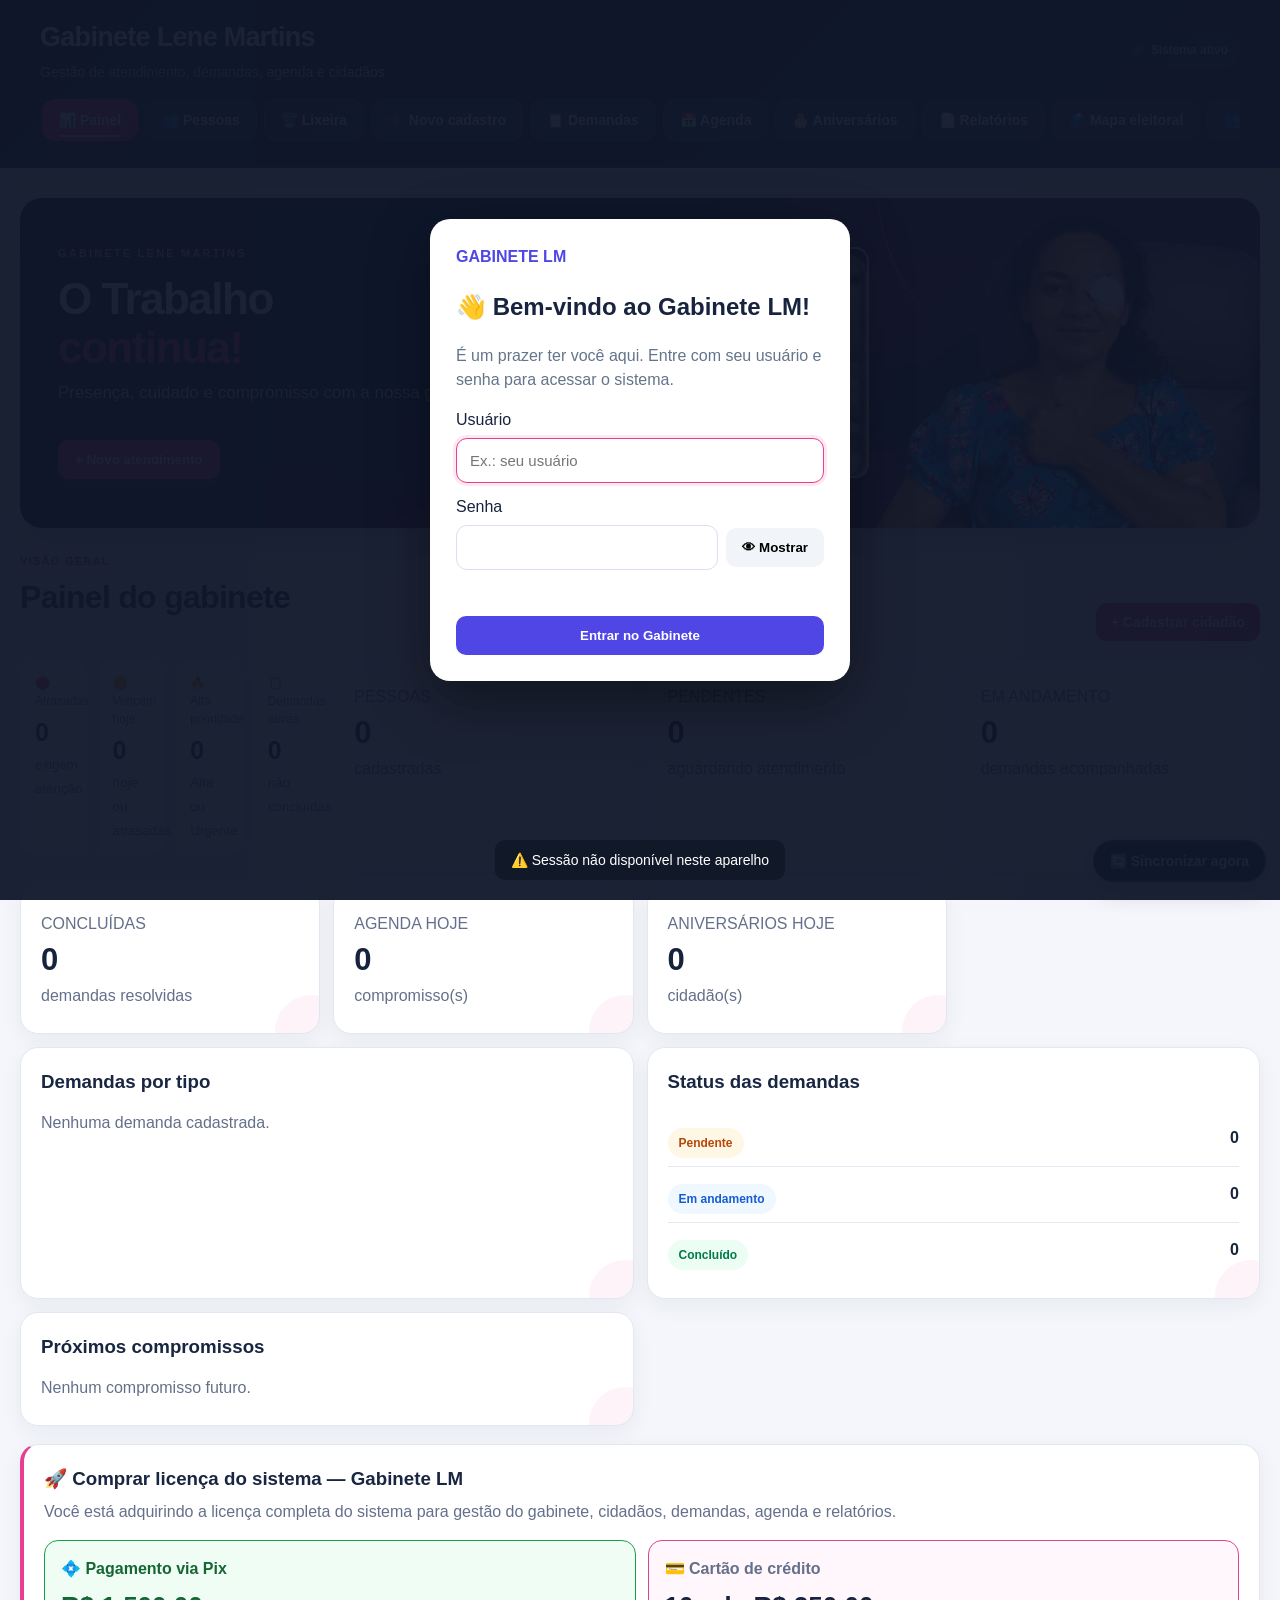
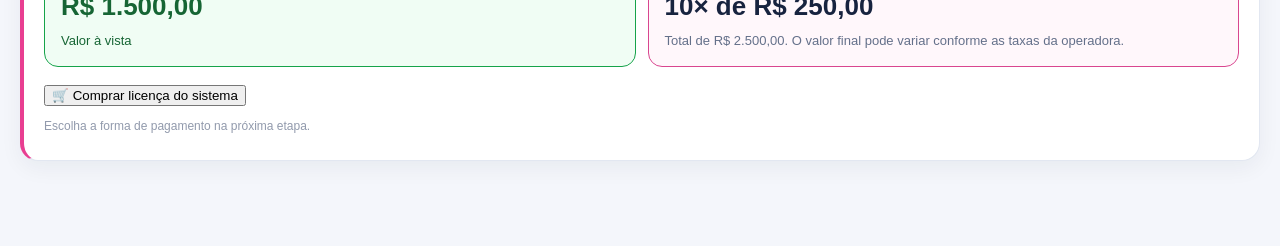
==== commit 1f92139c: "Configurar troca automática das fotos a cada cinco segundos" ====
--- a/index.html
+++ b/index.html
@@ -1,4 +1,4 @@
-<!DOCTYPE html><html lang="pt-BR"><head><meta charset="UTF-8"><meta name="viewport" content="width=device-width, initial-scale=1.0"><meta name="theme-color" content="#111b35"><meta name="mobile-web-app-capable" content="yes"><meta name="application-name" content="Gabinete LM"><meta name="format-detection" content="telephone=no"><meta name="apple-mobile-web-app-capable" content="yes"><meta name="apple-mobile-web-app-status-bar-style" content="default"><meta name="apple-mobile-web-app-title" content="Gabinete Lene Martins"><link rel="apple-touch-icon" href="icons/icon-512.svg?v=3002"><link rel="icon" href="icons/icon-192.svg?v=3002" type="image/svg+xml"><title>Gabinete Lene Martins</title><link rel="manifest" href="manifest.webmanifest?v=3010"><link rel="stylesheet" href="style.css?v=2014"><link rel="stylesheet" href="ficha-extra.css?v=2001"></head><body><header class="topo"><div class="marca"><div><h1>Gabinete Lene Martins</h1><p>Gestão de atendimento, demandas, agenda e cidadãos</p></div><span class="online"><i></i> Sistema ativo</span></div><nav class="menu"><button data-permissao="painel" onclick="mostrarAba('painel')">📊 Painel</button><button data-permissao="pessoas" onclick="mostrarAba('pessoas')">👥 Pessoas</button><button data-permissao="pessoas" onclick="mostrarAba('lixeira')">🗑️ Lixeira</button><button data-permissao="cadastro" onclick="mostrarAba('cadastro')">➕ Novo cadastro</button><button data-permissao="demandas" onclick="mostrarAba('demandas')">📋 Demandas</button><button data-permissao="agenda" onclick="mostrarAba('agenda')">📅 Agenda</button><button data-permissao="aniversarios" onclick="mostrarAba('aniversarios')">🎂 Aniversários</button><button data-permissao="relatorios" onclick="mostrarAba('relatorios')">📄 Relatórios</button><button data-permissao="relatorios" onclick="mostrarAba('mapa-eleitoral')">🗳️ Mapa eleitoral</button><button data-permissao="configuracoes" type="button" onclick="abrirEquipeGabinete()">👥 Equipe</button><button data-permissao="configuracoes" type="button" onclick="abrirAuditoriaGabinete()">🛡️ Auditoria</button><button type="button" onclick="abrirPerfisGabinete()">👤 Perfil</button></nav><script>(function(){'use strict';var nav=document.querySelector('.menu');if(!nav)return;function active(id){nav.querySelectorAll('button').forEach(function(b){var m=(b.getAttribute('onclick')||'').match(/mostrarAba\(['"]([^'"]+)/);var on=!!m&&m[1]===id;b.classList.toggle('menu-ativo',on);if(on)b.setAttribute('aria-current','page');else b.removeAttribute('aria-current')})}nav.addEventListener('click',function(e){var b=e.target.closest('button');if(!b)return;var m=(b.getAttribute('onclick')||'').match(/mostrarAba\(['"]([^'"]+)/);if(m)active(m[1])});active('painel')})();</script></header><main><section id="painel" class="tab" style="display:block"><section class="hero-trabalho" aria-label="O Trabalho continua"><div class="hero-slide-photo" aria-label="Fotos das ações de saúde em apresentação automática"></div><div class="hero-texto"><span class="hero-selo">GABINETE LENE MARTINS</span><h3>O Trabalho <em>continua!</em></h3><p>Presença, cuidado e compromisso com a nossa gente.</p><button type="button" onclick="mostrarAba(&quot;cadastro&quot;)">+ Novo atendimento</button></div><div class="hero-assinatura">GESTÃO • ATENDIMENTO • RESULTADOS</div></section><div class="titulo-aba"><div><span class="eyebrow">VISÃO GERAL</span><h2>Painel do gabinete</h2></div><button class="btn-secundario" onclick="mostrarAba('cadastro')">+ Cadastrar cidadão</button></div><div id="painelConteudo" class="painel-grid"></div></section><section id="pessoas" class="tab"><div class="titulo-aba"><div><span class="eyebrow">ATENDIMENTO</span><h2>Pessoas</h2></div><div class="acoes-topo"><button class="btn-secundario" onclick="mostrarAba('cadastro')">+ Novo cadastro</button><button onclick="imprimirPessoas()">🖨️ Imprimir / PDF</button></div></div><div class="filtros"><input id="buscaPessoa" type="search" placeholder="🔎 Nome, CPF, telefone ou demanda..."><input id="filtroBairro" type="search" placeholder="📍 Filtrar por bairro"></div><div id="listaPessoas"></div></section><section id="lixeira" class="tab"><div class="titulo-aba"><div><span class="eyebrow">RECUPERAÇÃO</span><h2>Lixeira de cadastros</h2><p>Os cadastros movidos para cá podem ser restaurados.</p></div><button class="btn-secundario" onclick="mostrarAba('pessoas')">← Voltar para pessoas</button></div><div class="filtros"><input id="buscaLixeira" type="search" placeholder="🔎 Buscar na lixeira por nome, CPF, telefone ou bairro"></div><div id="listaLixeira"></div></section><section id="cadastro" class="tab"><div class="titulo-aba"><div><span class="eyebrow">ATENDIMENTO</span><h2>Novo cadastro</h2></div><button class="btn-secundario" onclick="mostrarAba('pessoas')">← Voltar</button></div><form id="formCadastro"><div class="form-grid"><div class="campo campo-grande"><label>Nome completo *</label><input name="nome" required></div><div class="campo"><label>Nome da mãe</label><input name="mae"></div><div class="campo"><label>Apelido</label><input name="apelido" placeholder="Como a pessoa é conhecida"></div><div class="campo"><label>Data de nascimento</label><input name="nascimento" type="text" inputmode="numeric" maxlength="10" placeholder="DD/MM/AAAA" autocomplete="bday"></div><div class="campo"><label>CPF</label><input name="cpf" inputmode="numeric"></div><div class="campo"><label>Cartão SUS</label><input name="sus" inputmode="numeric"></div><div class="campo"><label>Telefone / WhatsApp</label><input name="telefone" type="tel"></div><div class="campo"><label>Bairro / Comunidade</label><input name="bairro"></div><div class="campo campo-grande"><label>Local de votação / escola</label><input name="localVotacao" placeholder="Ex.: Escola Amabílio, Escola Guadalupe"></div><div class="campo"><label>Código do local de votação (opcional)</label><input name="codigoLocalVotacao" inputmode="numeric" placeholder="Código oficial do TSE"></div><div class="campo"><label>Zona eleitoral</label><input name="zonaEleitoral" inputmode="numeric" maxlength="3" placeholder="Ex.: 015"></div><div class="campo"><label>Seção eleitoral</label><input name="secaoEleitoral" inputmode="numeric" maxlength="4" placeholder="Ex.: 0209"></div><div class="campo campo-grande"><label>Endereço</label><input name="endereco"></div><div class="campo"><label>CEP</label><input name="cep" inputmode="numeric" maxlength="9" placeholder="00000-000"></div><div class="campo"><label>Estado / origem</label><input name="cidadeOrigem" placeholder="Ex.: Pará"></div><div class="campo"><label>Raça / Cor</label><input name="racaCor"></div><div class="campo"><label>Nacionalidade</label><input name="nacionalidade" value="Brasileira"></div><div class="campo campo-grande"><label>Ponto de referência</label><input name="pontoReferencia" placeholder="Ex.: perto da igreja, ao lado da escola..."></div><div class="campo campo-grande"><label>Demanda *</label><input name="demanda" required placeholder="Ex.: Consulta, cirurgia, documento, infraestrutura..."></div><div class="campo"><label>Tipo de demanda *</label><select name="tipoDemanda" required><option value="">Selecione</option><option>Saúde</option><option>Educação</option><option>Assistência Social</option><option>Infraestrutura</option><option>Emprego</option><option>Documentação</option><option>Transporte</option><option>Habitação</option><option>Outro</option></select></div><div class="campo campo-grande"><label>Enviado para</label><select name="destinoEnvio"><option value="">Não informado</option><option>Carlos Vinicius</option><option>Cilene Couto</option><option>Secretaria de Saúde (Concórdia)</option><option>Outro</option></select></div><div class="campo campo-grande"><label>Procedimento / Serviço</label><input name="procedimento"></div><div class="campo"><label>Status</label><select name="status"><option>Pendente</option><option>Em andamento</option><option>Concluído</option></select></div><div class="campo campo-grande"><label>Procedimento já foi realizado?</label><select name="atendimentoRealizado"><option value="">Selecione</option><option value="Já realizado">Sim — já realizado</option><option value="Ainda não realizado">Não — ainda não realizado</option></select></div><div id="historicoRealizadoDetalhes" class="hlm-realizado-box" style="display:none"><div class="hlm-realizado-title">📍 Dados do procedimento já realizado</div><div class="hlm-realizado-grid"><div class="campo"><label>Tipo de procedimento realizado</label><input name="tipoProcedimentoRealizado" placeholder="Ex.: cirurgia, consulta, exame..."></div><div class="campo"><label>Hospital / Clínica / Local</label><input name="hospitalClinica" placeholder="Onde foi realizado"></div><div class="campo"><label>Data (manual)</label><input name="dataRealizacao" inputmode="numeric" placeholder="DD/MM/AAAA"></div><div class="campo"><label>Horário (manual)</label><input name="horaRealizacao" inputmode="numeric" placeholder="HH:MM"></div></div></div><div class="campo campo-grande"><label>Observações</label><textarea name="observacoes" rows="3"></textarea></div></div><div class="form-acoes"><button type="button" class="btn-cancelar" onclick="cancelarEdicao()">Limpar</button><button type="submit">Salvar cadastro</button></div></form></section><section id="demandas" class="tab"><div class="titulo-aba"><div><span class="eyebrow">ACOMPANHAMENTO</span><h2>Demandas</h2></div></div><div class="filtros filtros-demandas"><input id="buscaDemanda" type="search" placeholder="🔎 Buscar pessoa ou demanda..."><select id="filtroTipoDemanda"><option value="">Todos os tipos</option><option>Saúde</option><option>Educação</option><option>Assistência Social</option><option>Infraestrutura</option><option>Emprego</option><option>Documentação</option><option>Transporte</option><option>Habitação</option><option>Outro</option></select><select id="filtroStatusDemanda"><option value="">Todos os status</option><option>Pendente</option><option>Em andamento</option><option>Concluído</option></select><input id="filtroBairroDemanda" type="search" placeholder="📍 Bairro"></div><div id="listaDemandas"></div></section><section id="agenda" class="tab"><div class="titulo-aba"><div><span class="eyebrow">ORGANIZAÇÃO</span><h2>Agenda</h2></div></div><form id="formAgenda" class="form-agenda"><div class="form-grid"><div class="campo campo-grande"><label>Compromisso *</label><input name="assunto" required></div><div class="campo"><label>Data *</label><input name="data" type="date" required></div><div class="campo"><label>Horário</label><input name="hora" type="time"></div><div class="campo"><label>Tipo</label><select name="tipo"><option>Reunião</option><option>Atendimento</option><option>Evento</option><option>Visita</option><option>Outro</option></select></div><div class="campo"><label>Status</label><select name="status"><option>Pendente</option><option>Concluído</option></select></div><div class="campo campo-grande"><label>Observações</label><textarea name="observacoes" rows="2"></textarea></div></div><button type="submit">+ Adicionar à agenda</button></form><div id="listaAgenda"></div></section><section id="aniversarios" class="tab"><div class="titulo-aba"><div><span class="eyebrow">RELACIONAMENTO</span><h2>Aniversários</h2></div></div><div id="listaAniversarios"></div></section><section id="relatorios" class="tab"><div class="titulo-aba"><div><span class="eyebrow">GESTÃO</span><h2>Relatórios</h2></div><button class="btn-secundario" onclick="imprimirRelatorio()">🖨️ Imprimir / Salvar PDF</button></div><div class="filtros filtros-demandas"><input id="relInicio" type="date"><input id="relFim" type="date"><select id="relTipo"><option value="">Todos os tipos</option><option>Saúde</option><option>Educação</option><option>Assistência Social</option><option>Infraestrutura</option><option>Emprego</option><option>Documentação</option><option>Transporte</option><option>Habitação</option><option>Outro</option></select><select id="relStatus"><option value="">Todos os status</option><option>Pendente</option><option>Em andamento</option><option>Concluído</option></select><input id="relBairro" type="search" placeholder="📍 Bairro"><button type="button" onclick="gerarRelatorio()">🔎 Gerar relatório</button><button type="button" class="btn-cancelar" onclick="limparRelatorio()">Limpar filtros</button></div><div id="resultadoRelatorio"></div></section><section id="mapa-eleitoral" class="tab"><div class="titulo-aba"><div><span class="eyebrow">DADOS OFICIAIS</span><h2>Mapa eleitoral</h2><p>Resultados oficiais do TSE por eleição, município, local de votação e seção, com comparação agregada dos cadastros.</p></div></div><div id="mapaEleitoralGabinete"></div></section></main><script src="supabase-config.js?v=1002"></script><script src="banco-v6.js?v=1040"></script><script src="sync-resgate-v1.js?v=2003"></script><script src="sync-conflitos-v1.js?v=1001"></script><script src="protocolo-demandas.js?v=1003"></script><script src="app.js?v=1013"></script><script src="aniversarios-fix-v1.js?v=1005"></script><script src="relatorios.js?v=1002"></script><script src="multiplas-demandas.js?v=1003"></script><script src="ficha-cidadao.js?v=1003"></script><script src="ficha-acoes.js?v=1002"></script><script src="atendimento.js?v=1002"></script><script src="gestao-gabinete.js?v=1002"></script><script src="dashboard-avancado.js?v=1002"></script><script src="central-comunicacao.js?v=1002"></script><script src="controle-acesso.js?v=1009"></script><script src="prioridade-sync.js?v=1002"></script><script src="gestao-demandas.js?v=2002"></script><script src="cadastro-demanda-v2.js?v=1006"></script><script src="historico-realizado-v1.js?v=1005"></script><script src="procedimentos-multiplos-v1.js?v=1003"></script><script src="painel-demandas-v2.js?v=1001"></script><script src="demanda-pro-v2.js?v=1001"></script><script src="documentos-cidadao-v1.js?v=1003"></script><script src="inicio-painel-v1.js?v=1004"></script><script src="equipe-gabinete-v6.js?v=13002"></script><script src="equipe-gabinete-bridge-v4.js?v=13004"></script><script src="auth-redirect-fix-v1.js?v=7001"></script><script src="ficha-atalho-v1.js?v=1001"></script><script src="demanda-pro-v3.js?v=4001"></script><script src="prazos-demandas-v1.js?v=1001"></script><script src="procedimentos-cidadao-v1.js?v=1002"></script><script src="timeline-procedimento-v1.js?v=1001"></script><script src="auditoria-ui-v1.js?v=1003"></script><script src="destino-demanda-v1.js?v=1004"></script><script src="localizacao-impressao-v1.js?v=1009"></script><script src="cadastro-limpeza-v1.js?v=1003"></script><script src="acompanhamento-lembretes-v2.js?v=2003"></script><script src="controle-pastas-impressao-v1.js?v=2011"></script><script src="notificacoes-gabinete-v1.js?v=1003"></script><script src="backup-local-seguro-v1.js?v=1002"></script><script src="importacao-documentos-v1.js?v=1001"></script><script src="melhorias-completas-v1.js?v=1002"></script><script src="mapa-eleitoral-resultados-v1.js?v=1014"></script><script src="mapa-eleitoral-tse-live-v1.js?v=1015"></script><script>(function(){'use strict';function dedup(){var nav=document.querySelector('.menu');if(!nav)return;var seen=false;nav.querySelectorAll('button').forEach(function(b){var label=(b.textContent||'').replace(/[🗳️🗳︎]/g,'').replace(/\s+/g,' ').trim().toLowerCase();if(label.indexOf('mapa eleitoral')!==-1){if(seen)b.remove();else seen=true;}})}if(document.readyState==='loading')document.addEventListener('DOMContentLoaded',dedup);else dedup();var nav=document.querySelector('.menu');if(nav)new MutationObserver(dedup).observe(nav,{childList:true,subtree:true});})();</script><div id="syncGabineteBox" style="position:fixed;right:14px;bottom:18px;z-index:2147483646;display:flex;gap:8px;align-items:center"><button id="btnSyncGabineteFixo" type="button" style="border:0;border-radius:999px;padding:12px 16px;background:#e91e63;color:#fff;font:700 14px Arial;box-shadow:0 5px 18px #0003;cursor:pointer">🔄 Sincronizar agora</button></div><script>(function(){'use strict';const b=document.getElementById('btnSyncGabineteFixo');function read(){try{const d=JSON.parse(localStorage.getItem('gabineteDigitalDemo')||'{"people":[],"agenda":[]}');d.people=Array.isArray(d.people)?d.people:[];return d}catch(e){return{people:[],agenda:[]}}}function toast(m){let t=document.getElementById('gabineteToast');if(!t){t=document.createElement('div');t.id='gabineteToast';t.style.cssText='position:fixed;left:50%;bottom:75px;transform:translateX(-50%);z-index:2147483647;background:#111827;color:#fff;padding:14px 18px;border-radius:12px;font:14px Arial;white-space:pre-line;max-width:92%;box-shadow:0 8px 30px #0006'}t.textContent=m;t.style.display='block'}b.onclick=async()=>{if(b.disabled)return;b.disabled=true;b.textContent='⏳ Aguarde...';let t=document.getElementById('gabineteToast');if(!t){t=document.createElement('div');t.id='gabineteToast';document.body.appendChild(t)}t.style.cssText='position:fixed;left:50%;bottom:75px;transform:translateX(-50%);z-index:2147483647;background:#111827;color:#fff;padding:14px 18px;border-radius:12px;font:14px Arial;white-space:pre-line;max-width:92%;box-shadow:0 8px 30px #0003';t.style.display='block';t.textContent='🔄 Sincronização iniciada...';window.__gabineteSyncManual=true;try{if(!window.GabineteDB)throw Error('O módulo do banco não carregou.');if(typeof window.GabineteDB.sincronizar!=='function')throw Error('Função de sincronização não disponível.');const timeout=new Promise((_,reject)=>setTimeout(()=>reject(Error('Tempo esgotado após 45 segundos.')),45000));const r=await Promise.race([window.GabineteDB.sincronizar(),timeout]);if(r?.busy){t.textContent='⏳ '+(r.message||'Sincronização já em andamento. Aguarde e tente novamente.');return}if(!r){const st=window.__gabineteSyncStatus;throw Error(st?.message||'A sincronização falhou sem retornar detalhes. Abra o console do navegador para diagnóstico.');}t.textContent='✅ Sincronização finalizada.\nCidadãos: '+r.people+'\nConfira a quantidade de demandas na tela.'}catch(e){console.error('[Gabinete] sincronização manual',e);t.textContent='❌ '+(e.message||String(e))+'\n\nOs dados locais foram preservados.'}finally{window.__gabineteSyncManual=false;clearTimeout(t._manualTimer);t._manualTimer=setTimeout(()=>{t.style.display='none'},6500);b.disabled=false;b.textContent='🔄 Sincronizar agora'}};})();</script><script>
+<!DOCTYPE html><html lang="pt-BR"><head><meta charset="UTF-8"><meta name="viewport" content="width=device-width, initial-scale=1.0"><meta name="theme-color" content="#111b35"><meta name="mobile-web-app-capable" content="yes"><meta name="application-name" content="Gabinete LM"><meta name="format-detection" content="telephone=no"><meta name="apple-mobile-web-app-capable" content="yes"><meta name="apple-mobile-web-app-status-bar-style" content="default"><meta name="apple-mobile-web-app-title" content="Gabinete Lene Martins"><link rel="apple-touch-icon" href="icons/icon-512.svg?v=3002"><link rel="icon" href="icons/icon-192.svg?v=3002" type="image/svg+xml"><title>Gabinete Lene Martins</title><link rel="manifest" href="manifest.webmanifest?v=3010"><link rel="stylesheet" href="style.css?v=2014"><link rel="stylesheet" href="ficha-extra.css?v=2001"></head><body><header class="topo"><div class="marca"><div><h1>Gabinete Lene Martins</h1><p>Gestão de atendimento, demandas, agenda e cidadãos</p></div><span class="online"><i></i> Sistema ativo</span></div><nav class="menu"><button data-permissao="painel" onclick="mostrarAba('painel')">📊 Painel</button><button data-permissao="pessoas" onclick="mostrarAba('pessoas')">👥 Pessoas</button><button data-permissao="pessoas" onclick="mostrarAba('lixeira')">🗑️ Lixeira</button><button data-permissao="cadastro" onclick="mostrarAba('cadastro')">➕ Novo cadastro</button><button data-permissao="demandas" onclick="mostrarAba('demandas')">📋 Demandas</button><button data-permissao="agenda" onclick="mostrarAba('agenda')">📅 Agenda</button><button data-permissao="aniversarios" onclick="mostrarAba('aniversarios')">🎂 Aniversários</button><button data-permissao="relatorios" onclick="mostrarAba('relatorios')">📄 Relatórios</button><button data-permissao="relatorios" onclick="mostrarAba('mapa-eleitoral')">🗳️ Mapa eleitoral</button><button data-permissao="configuracoes" type="button" onclick="abrirEquipeGabinete()">👥 Equipe</button><button data-permissao="configuracoes" type="button" onclick="abrirAuditoriaGabinete()">🛡️ Auditoria</button><button type="button" onclick="abrirPerfisGabinete()">👤 Perfil</button></nav><script>(function(){'use strict';var nav=document.querySelector('.menu');if(!nav)return;function active(id){nav.querySelectorAll('button').forEach(function(b){var m=(b.getAttribute('onclick')||'').match(/mostrarAba\(['"]([^'"]+)/);var on=!!m&&m[1]===id;b.classList.toggle('menu-ativo',on);if(on)b.setAttribute('aria-current','page');else b.removeAttribute('aria-current')})}nav.addEventListener('click',function(e){var b=e.target.closest('button');if(!b)return;var m=(b.getAttribute('onclick')||'').match(/mostrarAba\(['"]([^'"]+)/);if(m)active(m[1])});active('painel')})();</script></header><main><section id="painel" class="tab" style="display:block"><section class="hero-trabalho" aria-label="O Trabalho continua"><div class="hero-slide-photo" aria-label="Fotos das ações de saúde em apresentação automática"></div><div class="hero-texto"><span class="hero-selo">GABINETE LENE MARTINS</span><h3>O Trabalho <em>continua!</em></h3><p>Presença, cuidado e compromisso com a nossa gente.</p><button type="button" onclick="mostrarAba(&quot;cadastro&quot;)">+ Novo atendimento</button></div><div class="hero-assinatura">GESTÃO • ATENDIMENTO • RESULTADOS</div></section><script>(function(){var box=document.querySelector('.hero-slide-photo');if(!box||box.dataset.loopStarted)return;box.dataset.loopStarted='1';var frames=['45% 22%','61% 22%','45% 71%','61% 71%'];var i=0;window.setInterval(function(){box.classList.add('trocando');window.setTimeout(function(){i=(i+1)%frames.length;box.style.backgroundPosition=frames[i];box.classList.remove('trocando');},460);},5000);})();</script><div class="titulo-aba"><div><span class="eyebrow">VISÃO GERAL</span><h2>Painel do gabinete</h2></div><button class="btn-secundario" onclick="mostrarAba('cadastro')">+ Cadastrar cidadão</button></div><div id="painelConteudo" class="painel-grid"></div></section><section id="pessoas" class="tab"><div class="titulo-aba"><div><span class="eyebrow">ATENDIMENTO</span><h2>Pessoas</h2></div><div class="acoes-topo"><button class="btn-secundario" onclick="mostrarAba('cadastro')">+ Novo cadastro</button><button onclick="imprimirPessoas()">🖨️ Imprimir / PDF</button></div></div><div class="filtros"><input id="buscaPessoa" type="search" placeholder="🔎 Nome, CPF, telefone ou demanda..."><input id="filtroBairro" type="search" placeholder="📍 Filtrar por bairro"></div><div id="listaPessoas"></div></section><section id="lixeira" class="tab"><div class="titulo-aba"><div><span class="eyebrow">RECUPERAÇÃO</span><h2>Lixeira de cadastros</h2><p>Os cadastros movidos para cá podem ser restaurados.</p></div><button class="btn-secundario" onclick="mostrarAba('pessoas')">← Voltar para pessoas</button></div><div class="filtros"><input id="buscaLixeira" type="search" placeholder="🔎 Buscar na lixeira por nome, CPF, telefone ou bairro"></div><div id="listaLixeira"></div></section><section id="cadastro" class="tab"><div class="titulo-aba"><div><span class="eyebrow">ATENDIMENTO</span><h2>Novo cadastro</h2></div><button class="btn-secundario" onclick="mostrarAba('pessoas')">← Voltar</button></div><form id="formCadastro"><div class="form-grid"><div class="campo campo-grande"><label>Nome completo *</label><input name="nome" required></div><div class="campo"><label>Nome da mãe</label><input name="mae"></div><div class="campo"><label>Apelido</label><input name="apelido" placeholder="Como a pessoa é conhecida"></div><div class="campo"><label>Data de nascimento</label><input name="nascimento" type="text" inputmode="numeric" maxlength="10" placeholder="DD/MM/AAAA" autocomplete="bday"></div><div class="campo"><label>CPF</label><input name="cpf" inputmode="numeric"></div><div class="campo"><label>Cartão SUS</label><input name="sus" inputmode="numeric"></div><div class="campo"><label>Telefone / WhatsApp</label><input name="telefone" type="tel"></div><div class="campo"><label>Bairro / Comunidade</label><input name="bairro"></div><div class="campo campo-grande"><label>Local de votação / escola</label><input name="localVotacao" placeholder="Ex.: Escola Amabílio, Escola Guadalupe"></div><div class="campo"><label>Código do local de votação (opcional)</label><input name="codigoLocalVotacao" inputmode="numeric" placeholder="Código oficial do TSE"></div><div class="campo"><label>Zona eleitoral</label><input name="zonaEleitoral" inputmode="numeric" maxlength="3" placeholder="Ex.: 015"></div><div class="campo"><label>Seção eleitoral</label><input name="secaoEleitoral" inputmode="numeric" maxlength="4" placeholder="Ex.: 0209"></div><div class="campo campo-grande"><label>Endereço</label><input name="endereco"></div><div class="campo"><label>CEP</label><input name="cep" inputmode="numeric" maxlength="9" placeholder="00000-000"></div><div class="campo"><label>Estado / origem</label><input name="cidadeOrigem" placeholder="Ex.: Pará"></div><div class="campo"><label>Raça / Cor</label><input name="racaCor"></div><div class="campo"><label>Nacionalidade</label><input name="nacionalidade" value="Brasileira"></div><div class="campo campo-grande"><label>Ponto de referência</label><input name="pontoReferencia" placeholder="Ex.: perto da igreja, ao lado da escola..."></div><div class="campo campo-grande"><label>Demanda *</label><input name="demanda" required placeholder="Ex.: Consulta, cirurgia, documento, infraestrutura..."></div><div class="campo"><label>Tipo de demanda *</label><select name="tipoDemanda" required><option value="">Selecione</option><option>Saúde</option><option>Educação</option><option>Assistência Social</option><option>Infraestrutura</option><option>Emprego</option><option>Documentação</option><option>Transporte</option><option>Habitação</option><option>Outro</option></select></div><div class="campo campo-grande"><label>Enviado para</label><select name="destinoEnvio"><option value="">Não informado</option><option>Carlos Vinicius</option><option>Cilene Couto</option><option>Secretaria de Saúde (Concórdia)</option><option>Outro</option></select></div><div class="campo campo-grande"><label>Procedimento / Serviço</label><input name="procedimento"></div><div class="campo"><label>Status</label><select name="status"><option>Pendente</option><option>Em andamento</option><option>Concluído</option></select></div><div class="campo campo-grande"><label>Procedimento já foi realizado?</label><select name="atendimentoRealizado"><option value="">Selecione</option><option value="Já realizado">Sim — já realizado</option><option value="Ainda não realizado">Não — ainda não realizado</option></select></div><div id="historicoRealizadoDetalhes" class="hlm-realizado-box" style="display:none"><div class="hlm-realizado-title">📍 Dados do procedimento já realizado</div><div class="hlm-realizado-grid"><div class="campo"><label>Tipo de procedimento realizado</label><input name="tipoProcedimentoRealizado" placeholder="Ex.: cirurgia, consulta, exame..."></div><div class="campo"><label>Hospital / Clínica / Local</label><input name="hospitalClinica" placeholder="Onde foi realizado"></div><div class="campo"><label>Data (manual)</label><input name="dataRealizacao" inputmode="numeric" placeholder="DD/MM/AAAA"></div><div class="campo"><label>Horário (manual)</label><input name="horaRealizacao" inputmode="numeric" placeholder="HH:MM"></div></div></div><div class="campo campo-grande"><label>Observações</label><textarea name="observacoes" rows="3"></textarea></div></div><div class="form-acoes"><button type="button" class="btn-cancelar" onclick="cancelarEdicao()">Limpar</button><button type="submit">Salvar cadastro</button></div></form></section><section id="demandas" class="tab"><div class="titulo-aba"><div><span class="eyebrow">ACOMPANHAMENTO</span><h2>Demandas</h2></div></div><div class="filtros filtros-demandas"><input id="buscaDemanda" type="search" placeholder="🔎 Buscar pessoa ou demanda..."><select id="filtroTipoDemanda"><option value="">Todos os tipos</option><option>Saúde</option><option>Educação</option><option>Assistência Social</option><option>Infraestrutura</option><option>Emprego</option><option>Documentação</option><option>Transporte</option><option>Habitação</option><option>Outro</option></select><select id="filtroStatusDemanda"><option value="">Todos os status</option><option>Pendente</option><option>Em andamento</option><option>Concluído</option></select><input id="filtroBairroDemanda" type="search" placeholder="📍 Bairro"></div><div id="listaDemandas"></div></section><section id="agenda" class="tab"><div class="titulo-aba"><div><span class="eyebrow">ORGANIZAÇÃO</span><h2>Agenda</h2></div></div><form id="formAgenda" class="form-agenda"><div class="form-grid"><div class="campo campo-grande"><label>Compromisso *</label><input name="assunto" required></div><div class="campo"><label>Data *</label><input name="data" type="date" required></div><div class="campo"><label>Horário</label><input name="hora" type="time"></div><div class="campo"><label>Tipo</label><select name="tipo"><option>Reunião</option><option>Atendimento</option><option>Evento</option><option>Visita</option><option>Outro</option></select></div><div class="campo"><label>Status</label><select name="status"><option>Pendente</option><option>Concluído</option></select></div><div class="campo campo-grande"><label>Observações</label><textarea name="observacoes" rows="2"></textarea></div></div><button type="submit">+ Adicionar à agenda</button></form><div id="listaAgenda"></div></section><section id="aniversarios" class="tab"><div class="titulo-aba"><div><span class="eyebrow">RELACIONAMENTO</span><h2>Aniversários</h2></div></div><div id="listaAniversarios"></div></section><section id="relatorios" class="tab"><div class="titulo-aba"><div><span class="eyebrow">GESTÃO</span><h2>Relatórios</h2></div><button class="btn-secundario" onclick="imprimirRelatorio()">🖨️ Imprimir / Salvar PDF</button></div><div class="filtros filtros-demandas"><input id="relInicio" type="date"><input id="relFim" type="date"><select id="relTipo"><option value="">Todos os tipos</option><option>Saúde</option><option>Educação</option><option>Assistência Social</option><option>Infraestrutura</option><option>Emprego</option><option>Documentação</option><option>Transporte</option><option>Habitação</option><option>Outro</option></select><select id="relStatus"><option value="">Todos os status</option><option>Pendente</option><option>Em andamento</option><option>Concluído</option></select><input id="relBairro" type="search" placeholder="📍 Bairro"><button type="button" onclick="gerarRelatorio()">🔎 Gerar relatório</button><button type="button" class="btn-cancelar" onclick="limparRelatorio()">Limpar filtros</button></div><div id="resultadoRelatorio"></div></section><section id="mapa-eleitoral" class="tab"><div class="titulo-aba"><div><span class="eyebrow">DADOS OFICIAIS</span><h2>Mapa eleitoral</h2><p>Resultados oficiais do TSE por eleição, município, local de votação e seção, com comparação agregada dos cadastros.</p></div></div><div id="mapaEleitoralGabinete"></div></section></main><script src="supabase-config.js?v=1002"></script><script src="banco-v6.js?v=1040"></script><script src="sync-resgate-v1.js?v=2003"></script><script src="sync-conflitos-v1.js?v=1001"></script><script src="protocolo-demandas.js?v=1003"></script><script src="app.js?v=1013"></script><script src="aniversarios-fix-v1.js?v=1005"></script><script src="relatorios.js?v=1002"></script><script src="multiplas-demandas.js?v=1003"></script><script src="ficha-cidadao.js?v=1003"></script><script src="ficha-acoes.js?v=1002"></script><script src="atendimento.js?v=1002"></script><script src="gestao-gabinete.js?v=1002"></script><script src="dashboard-avancado.js?v=1002"></script><script src="central-comunicacao.js?v=1002"></script><script src="controle-acesso.js?v=1009"></script><script src="prioridade-sync.js?v=1002"></script><script src="gestao-demandas.js?v=2002"></script><script src="cadastro-demanda-v2.js?v=1006"></script><script src="historico-realizado-v1.js?v=1005"></script><script src="procedimentos-multiplos-v1.js?v=1003"></script><script src="painel-demandas-v2.js?v=1001"></script><script src="demanda-pro-v2.js?v=1001"></script><script src="documentos-cidadao-v1.js?v=1003"></script><script src="inicio-painel-v1.js?v=1004"></script><script src="equipe-gabinete-v6.js?v=13002"></script><script src="equipe-gabinete-bridge-v4.js?v=13004"></script><script src="auth-redirect-fix-v1.js?v=7001"></script><script src="ficha-atalho-v1.js?v=1001"></script><script src="demanda-pro-v3.js?v=4001"></script><script src="prazos-demandas-v1.js?v=1001"></script><script src="procedimentos-cidadao-v1.js?v=1002"></script><script src="timeline-procedimento-v1.js?v=1001"></script><script src="auditoria-ui-v1.js?v=1003"></script><script src="destino-demanda-v1.js?v=1004"></script><script src="localizacao-impressao-v1.js?v=1009"></script><script src="cadastro-limpeza-v1.js?v=1003"></script><script src="acompanhamento-lembretes-v2.js?v=2003"></script><script src="controle-pastas-impressao-v1.js?v=2011"></script><script src="notificacoes-gabinete-v1.js?v=1003"></script><script src="backup-local-seguro-v1.js?v=1002"></script><script src="importacao-documentos-v1.js?v=1001"></script><script src="melhorias-completas-v1.js?v=1002"></script><script src="mapa-eleitoral-resultados-v1.js?v=1014"></script><script src="mapa-eleitoral-tse-live-v1.js?v=1015"></script><script>(function(){'use strict';function dedup(){var nav=document.querySelector('.menu');if(!nav)return;var seen=false;nav.querySelectorAll('button').forEach(function(b){var label=(b.textContent||'').replace(/[🗳️🗳︎]/g,'').replace(/\s+/g,' ').trim().toLowerCase();if(label.indexOf('mapa eleitoral')!==-1){if(seen)b.remove();else seen=true;}})}if(document.readyState==='loading')document.addEventListener('DOMContentLoaded',dedup);else dedup();var nav=document.querySelector('.menu');if(nav)new MutationObserver(dedup).observe(nav,{childList:true,subtree:true});})();</script><div id="syncGabineteBox" style="position:fixed;right:14px;bottom:18px;z-index:2147483646;display:flex;gap:8px;align-items:center"><button id="btnSyncGabineteFixo" type="button" style="border:0;border-radius:999px;padding:12px 16px;background:#e91e63;color:#fff;font:700 14px Arial;box-shadow:0 5px 18px #0003;cursor:pointer">🔄 Sincronizar agora</button></div><script>(function(){'use strict';const b=document.getElementById('btnSyncGabineteFixo');function read(){try{const d=JSON.parse(localStorage.getItem('gabineteDigitalDemo')||'{"people":[],"agenda":[]}');d.people=Array.isArray(d.people)?d.people:[];return d}catch(e){return{people:[],agenda:[]}}}function toast(m){let t=document.getElementById('gabineteToast');if(!t){t=document.createElement('div');t.id='gabineteToast';t.style.cssText='position:fixed;left:50%;bottom:75px;transform:translateX(-50%);z-index:2147483647;background:#111827;color:#fff;padding:14px 18px;border-radius:12px;font:14px Arial;white-space:pre-line;max-width:92%;box-shadow:0 8px 30px #0006'}t.textContent=m;t.style.display='block'}b.onclick=async()=>{if(b.disabled)return;b.disabled=true;b.textContent='⏳ Aguarde...';let t=document.getElementById('gabineteToast');if(!t){t=document.createElement('div');t.id='gabineteToast';document.body.appendChild(t)}t.style.cssText='position:fixed;left:50%;bottom:75px;transform:translateX(-50%);z-index:2147483647;background:#111827;color:#fff;padding:14px 18px;border-radius:12px;font:14px Arial;white-space:pre-line;max-width:92%;box-shadow:0 8px 30px #0003';t.style.display='block';t.textContent='🔄 Sincronização iniciada...';window.__gabineteSyncManual=true;try{if(!window.GabineteDB)throw Error('O módulo do banco não carregou.');if(typeof window.GabineteDB.sincronizar!=='function')throw Error('Função de sincronização não disponível.');const timeout=new Promise((_,reject)=>setTimeout(()=>reject(Error('Tempo esgotado após 45 segundos.')),45000));const r=await Promise.race([window.GabineteDB.sincronizar(),timeout]);if(r?.busy){t.textContent='⏳ '+(r.message||'Sincronização já em andamento. Aguarde e tente novamente.');return}if(!r){const st=window.__gabineteSyncStatus;throw Error(st?.message||'A sincronização falhou sem retornar detalhes. Abra o console do navegador para diagnóstico.');}t.textContent='✅ Sincronização finalizada.\nCidadãos: '+r.people+'\nConfira a quantidade de demandas na tela.'}catch(e){console.error('[Gabinete] sincronização manual',e);t.textContent='❌ '+(e.message||String(e))+'\n\nOs dados locais foram preservados.'}finally{window.__gabineteSyncManual=false;clearTimeout(t._manualTimer);t._manualTimer=setTimeout(()=>{t.style.display='none'},6500);b.disabled=false;b.textContent='🔄 Sincronizar agora'}};})();</script><script>
 (function(){
  'use strict';
  if(!('serviceWorker' in navigator)) return;
--- a/style.css
+++ b/style.css
@@ -363,3 +363,26 @@
 .hero-trabalho h3{ text-shadow:0 2px 12px rgba(0,0,0,.28); }
 .hero-trabalho p{ text-shadow:0 1px 8px rgba(0,0,0,.35); }
 @media(max-width:700px){.hero-trabalho{background-position:center!important;}.hero-texto{max-width:48%;}.hero-trabalho h3{font-size:clamp(22px,6vw,34px)!important;}.hero-trabalho p{font-size:12px!important;}}
+
+
+/* Carrossel central do banner: troca de foto a cada 5 segundos; retrato da vereadora permanece no fundo à direita. */
+.hero-trabalho{background-image:url('gabinete-banner-final.webp?v=20261124')!important;background-position:center!important;background-size:cover!important;}
+.hero-slide-photo{
+ position:absolute!important;z-index:2;left:38.5%;top:15%;width:30%;height:70%;
+ border:2px solid rgba(255,255,255,.88);border-radius:14px;overflow:hidden;
+ background-image:url('gabinete-banner-final.webp?v=20261124');background-repeat:no-repeat;
+ background-size:750% 327%;background-position:45% 22%;
+ box-shadow:0 10px 28px rgba(0,0,0,.28);opacity:1;transition:opacity .45s ease;
+}
+.hero-slide-photo.trocando{opacity:0}
+.hero-texto{z-index:4!important}
+.hero-assinatura{z-index:3!important}
+@media(max-width:700px){
+ .hero-trabalho{background-position:right center!important;min-height:260px!important;}
+ .hero-slide-photo{left:5%!important;top:42%!important;width:43%!important;height:48%!important;border-radius:10px;background-size:750% 327%}
+ .hero-texto{max-width:92%!important;align-self:flex-start!important}
+ .hero-trabalho h3{font-size:clamp(23px,6vw,32px)!important}
+ .hero-trabalho p{max-width:52%!important;font-size:11px!important}
+ .hero-trabalho button{font-size:11px!important;padding:8px 10px!important}
+}
+@media(prefers-reduced-motion:reduce){.hero-slide-photo{transition:none!important}}
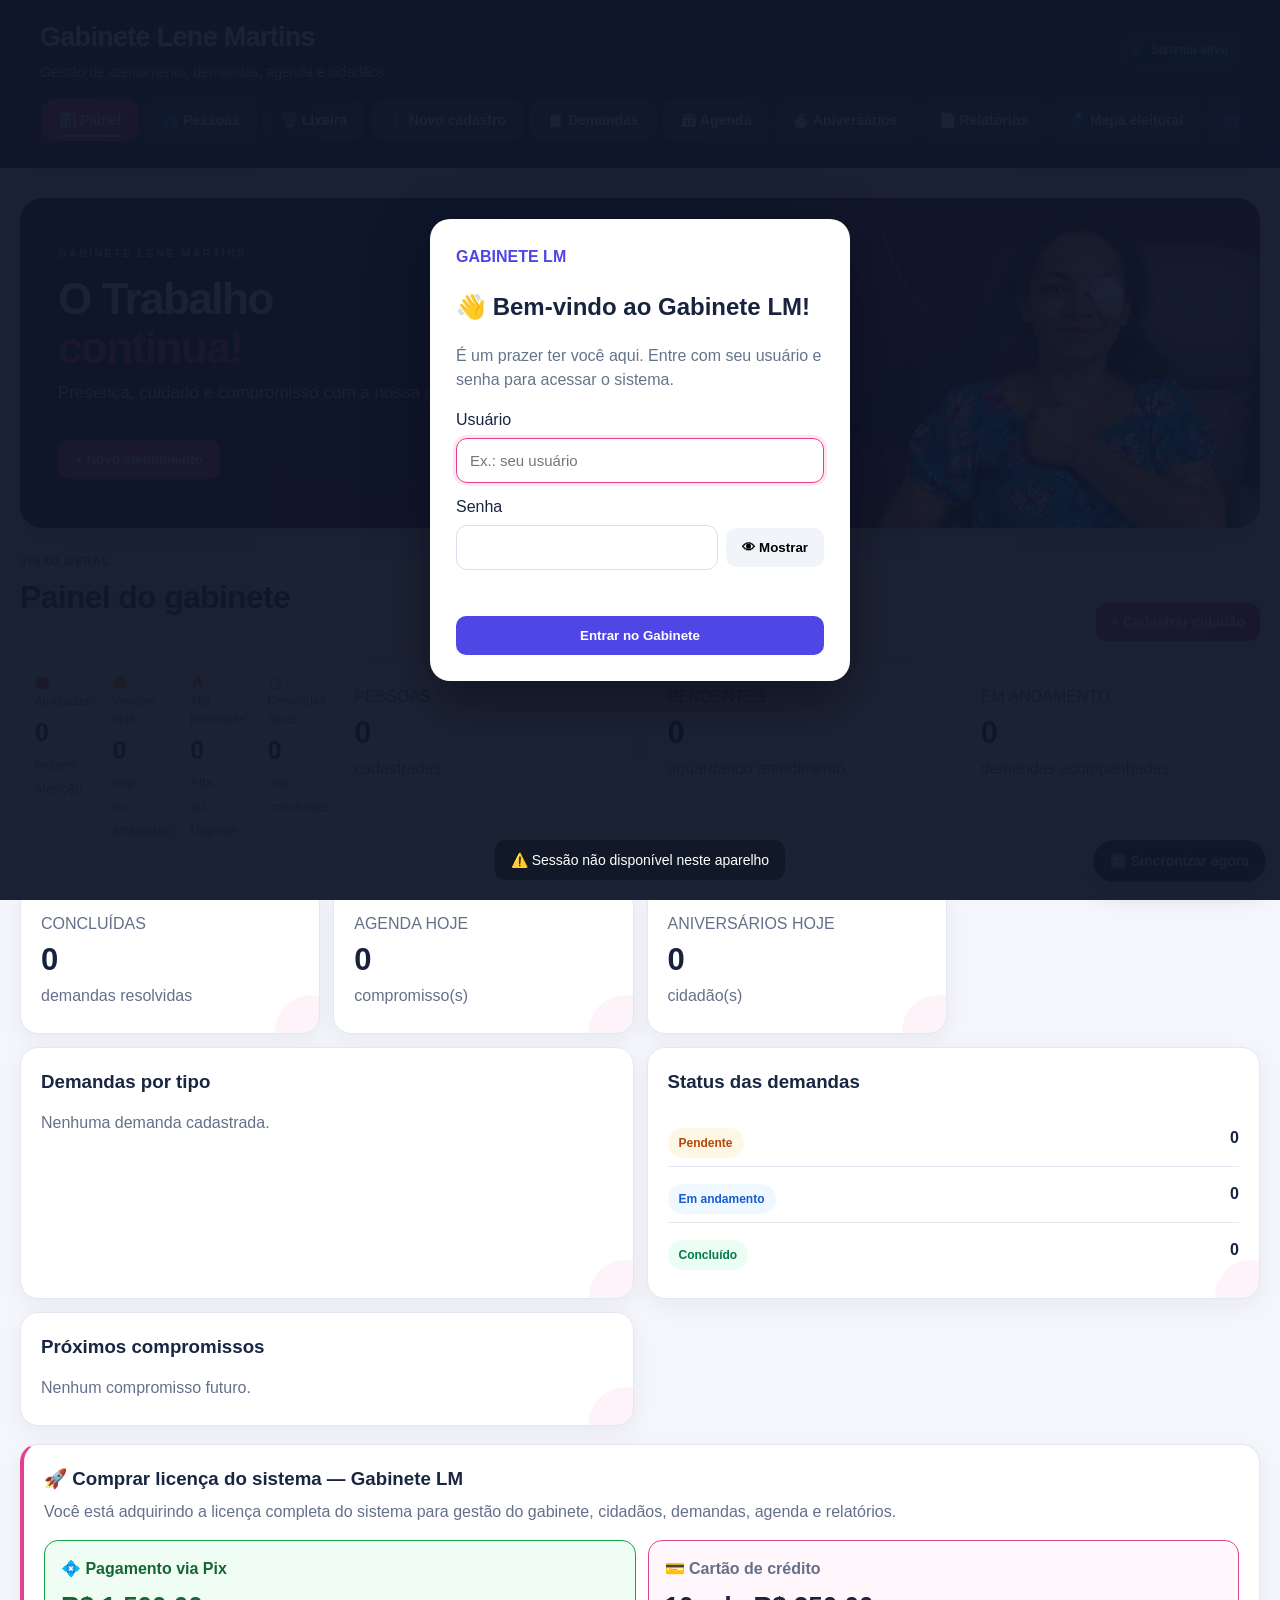
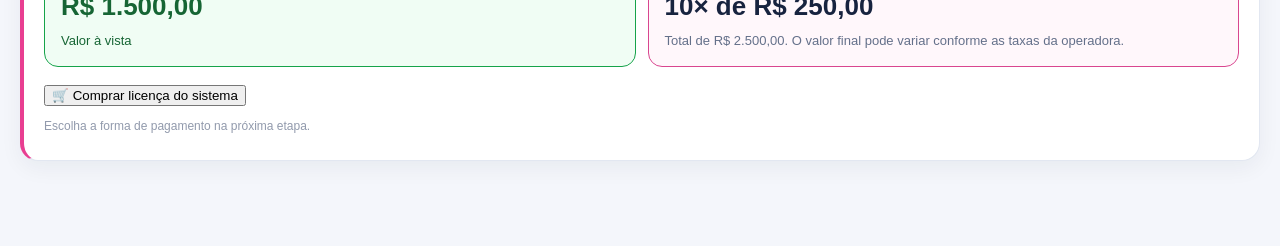
==== commit 03f9530d: "Reverter carrossel e restaurar banner anterior" ====
--- a/index.html
+++ b/index.html
@@ -1,4 +1,4 @@
-<!DOCTYPE html><html lang="pt-BR"><head><meta charset="UTF-8"><meta name="viewport" content="width=device-width, initial-scale=1.0"><meta name="theme-color" content="#111b35"><meta name="mobile-web-app-capable" content="yes"><meta name="application-name" content="Gabinete LM"><meta name="format-detection" content="telephone=no"><meta name="apple-mobile-web-app-capable" content="yes"><meta name="apple-mobile-web-app-status-bar-style" content="default"><meta name="apple-mobile-web-app-title" content="Gabinete Lene Martins"><link rel="apple-touch-icon" href="icons/icon-512.svg?v=3002"><link rel="icon" href="icons/icon-192.svg?v=3002" type="image/svg+xml"><title>Gabinete Lene Martins</title><link rel="manifest" href="manifest.webmanifest?v=3010"><link rel="stylesheet" href="style.css?v=2014"><link rel="stylesheet" href="ficha-extra.css?v=2001"></head><body><header class="topo"><div class="marca"><div><h1>Gabinete Lene Martins</h1><p>Gestão de atendimento, demandas, agenda e cidadãos</p></div><span class="online"><i></i> Sistema ativo</span></div><nav class="menu"><button data-permissao="painel" onclick="mostrarAba('painel')">📊 Painel</button><button data-permissao="pessoas" onclick="mostrarAba('pessoas')">👥 Pessoas</button><button data-permissao="pessoas" onclick="mostrarAba('lixeira')">🗑️ Lixeira</button><button data-permissao="cadastro" onclick="mostrarAba('cadastro')">➕ Novo cadastro</button><button data-permissao="demandas" onclick="mostrarAba('demandas')">📋 Demandas</button><button data-permissao="agenda" onclick="mostrarAba('agenda')">📅 Agenda</button><button data-permissao="aniversarios" onclick="mostrarAba('aniversarios')">🎂 Aniversários</button><button data-permissao="relatorios" onclick="mostrarAba('relatorios')">📄 Relatórios</button><button data-permissao="relatorios" onclick="mostrarAba('mapa-eleitoral')">🗳️ Mapa eleitoral</button><button data-permissao="configuracoes" type="button" onclick="abrirEquipeGabinete()">👥 Equipe</button><button data-permissao="configuracoes" type="button" onclick="abrirAuditoriaGabinete()">🛡️ Auditoria</button><button type="button" onclick="abrirPerfisGabinete()">👤 Perfil</button></nav><script>(function(){'use strict';var nav=document.querySelector('.menu');if(!nav)return;function active(id){nav.querySelectorAll('button').forEach(function(b){var m=(b.getAttribute('onclick')||'').match(/mostrarAba\(['"]([^'"]+)/);var on=!!m&&m[1]===id;b.classList.toggle('menu-ativo',on);if(on)b.setAttribute('aria-current','page');else b.removeAttribute('aria-current')})}nav.addEventListener('click',function(e){var b=e.target.closest('button');if(!b)return;var m=(b.getAttribute('onclick')||'').match(/mostrarAba\(['"]([^'"]+)/);if(m)active(m[1])});active('painel')})();</script></header><main><section id="painel" class="tab" style="display:block"><section class="hero-trabalho" aria-label="O Trabalho continua"><div class="hero-slide-photo" aria-label="Fotos das ações de saúde em apresentação automática"></div><div class="hero-texto"><span class="hero-selo">GABINETE LENE MARTINS</span><h3>O Trabalho <em>continua!</em></h3><p>Presença, cuidado e compromisso com a nossa gente.</p><button type="button" onclick="mostrarAba(&quot;cadastro&quot;)">+ Novo atendimento</button></div><div class="hero-assinatura">GESTÃO • ATENDIMENTO • RESULTADOS</div></section><script>(function(){var box=document.querySelector('.hero-slide-photo');if(!box||box.dataset.loopStarted)return;box.dataset.loopStarted='1';var frames=['45% 22%','61% 22%','45% 71%','61% 71%'];var i=0;window.setInterval(function(){box.classList.add('trocando');window.setTimeout(function(){i=(i+1)%frames.length;box.style.backgroundPosition=frames[i];box.classList.remove('trocando');},460);},5000);})();</script><div class="titulo-aba"><div><span class="eyebrow">VISÃO GERAL</span><h2>Painel do gabinete</h2></div><button class="btn-secundario" onclick="mostrarAba('cadastro')">+ Cadastrar cidadão</button></div><div id="painelConteudo" class="painel-grid"></div></section><section id="pessoas" class="tab"><div class="titulo-aba"><div><span class="eyebrow">ATENDIMENTO</span><h2>Pessoas</h2></div><div class="acoes-topo"><button class="btn-secundario" onclick="mostrarAba('cadastro')">+ Novo cadastro</button><button onclick="imprimirPessoas()">🖨️ Imprimir / PDF</button></div></div><div class="filtros"><input id="buscaPessoa" type="search" placeholder="🔎 Nome, CPF, telefone ou demanda..."><input id="filtroBairro" type="search" placeholder="📍 Filtrar por bairro"></div><div id="listaPessoas"></div></section><section id="lixeira" class="tab"><div class="titulo-aba"><div><span class="eyebrow">RECUPERAÇÃO</span><h2>Lixeira de cadastros</h2><p>Os cadastros movidos para cá podem ser restaurados.</p></div><button class="btn-secundario" onclick="mostrarAba('pessoas')">← Voltar para pessoas</button></div><div class="filtros"><input id="buscaLixeira" type="search" placeholder="🔎 Buscar na lixeira por nome, CPF, telefone ou bairro"></div><div id="listaLixeira"></div></section><section id="cadastro" class="tab"><div class="titulo-aba"><div><span class="eyebrow">ATENDIMENTO</span><h2>Novo cadastro</h2></div><button class="btn-secundario" onclick="mostrarAba('pessoas')">← Voltar</button></div><form id="formCadastro"><div class="form-grid"><div class="campo campo-grande"><label>Nome completo *</label><input name="nome" required></div><div class="campo"><label>Nome da mãe</label><input name="mae"></div><div class="campo"><label>Apelido</label><input name="apelido" placeholder="Como a pessoa é conhecida"></div><div class="campo"><label>Data de nascimento</label><input name="nascimento" type="text" inputmode="numeric" maxlength="10" placeholder="DD/MM/AAAA" autocomplete="bday"></div><div class="campo"><label>CPF</label><input name="cpf" inputmode="numeric"></div><div class="campo"><label>Cartão SUS</label><input name="sus" inputmode="numeric"></div><div class="campo"><label>Telefone / WhatsApp</label><input name="telefone" type="tel"></div><div class="campo"><label>Bairro / Comunidade</label><input name="bairro"></div><div class="campo campo-grande"><label>Local de votação / escola</label><input name="localVotacao" placeholder="Ex.: Escola Amabílio, Escola Guadalupe"></div><div class="campo"><label>Código do local de votação (opcional)</label><input name="codigoLocalVotacao" inputmode="numeric" placeholder="Código oficial do TSE"></div><div class="campo"><label>Zona eleitoral</label><input name="zonaEleitoral" inputmode="numeric" maxlength="3" placeholder="Ex.: 015"></div><div class="campo"><label>Seção eleitoral</label><input name="secaoEleitoral" inputmode="numeric" maxlength="4" placeholder="Ex.: 0209"></div><div class="campo campo-grande"><label>Endereço</label><input name="endereco"></div><div class="campo"><label>CEP</label><input name="cep" inputmode="numeric" maxlength="9" placeholder="00000-000"></div><div class="campo"><label>Estado / origem</label><input name="cidadeOrigem" placeholder="Ex.: Pará"></div><div class="campo"><label>Raça / Cor</label><input name="racaCor"></div><div class="campo"><label>Nacionalidade</label><input name="nacionalidade" value="Brasileira"></div><div class="campo campo-grande"><label>Ponto de referência</label><input name="pontoReferencia" placeholder="Ex.: perto da igreja, ao lado da escola..."></div><div class="campo campo-grande"><label>Demanda *</label><input name="demanda" required placeholder="Ex.: Consulta, cirurgia, documento, infraestrutura..."></div><div class="campo"><label>Tipo de demanda *</label><select name="tipoDemanda" required><option value="">Selecione</option><option>Saúde</option><option>Educação</option><option>Assistência Social</option><option>Infraestrutura</option><option>Emprego</option><option>Documentação</option><option>Transporte</option><option>Habitação</option><option>Outro</option></select></div><div class="campo campo-grande"><label>Enviado para</label><select name="destinoEnvio"><option value="">Não informado</option><option>Carlos Vinicius</option><option>Cilene Couto</option><option>Secretaria de Saúde (Concórdia)</option><option>Outro</option></select></div><div class="campo campo-grande"><label>Procedimento / Serviço</label><input name="procedimento"></div><div class="campo"><label>Status</label><select name="status"><option>Pendente</option><option>Em andamento</option><option>Concluído</option></select></div><div class="campo campo-grande"><label>Procedimento já foi realizado?</label><select name="atendimentoRealizado"><option value="">Selecione</option><option value="Já realizado">Sim — já realizado</option><option value="Ainda não realizado">Não — ainda não realizado</option></select></div><div id="historicoRealizadoDetalhes" class="hlm-realizado-box" style="display:none"><div class="hlm-realizado-title">📍 Dados do procedimento já realizado</div><div class="hlm-realizado-grid"><div class="campo"><label>Tipo de procedimento realizado</label><input name="tipoProcedimentoRealizado" placeholder="Ex.: cirurgia, consulta, exame..."></div><div class="campo"><label>Hospital / Clínica / Local</label><input name="hospitalClinica" placeholder="Onde foi realizado"></div><div class="campo"><label>Data (manual)</label><input name="dataRealizacao" inputmode="numeric" placeholder="DD/MM/AAAA"></div><div class="campo"><label>Horário (manual)</label><input name="horaRealizacao" inputmode="numeric" placeholder="HH:MM"></div></div></div><div class="campo campo-grande"><label>Observações</label><textarea name="observacoes" rows="3"></textarea></div></div><div class="form-acoes"><button type="button" class="btn-cancelar" onclick="cancelarEdicao()">Limpar</button><button type="submit">Salvar cadastro</button></div></form></section><section id="demandas" class="tab"><div class="titulo-aba"><div><span class="eyebrow">ACOMPANHAMENTO</span><h2>Demandas</h2></div></div><div class="filtros filtros-demandas"><input id="buscaDemanda" type="search" placeholder="🔎 Buscar pessoa ou demanda..."><select id="filtroTipoDemanda"><option value="">Todos os tipos</option><option>Saúde</option><option>Educação</option><option>Assistência Social</option><option>Infraestrutura</option><option>Emprego</option><option>Documentação</option><option>Transporte</option><option>Habitação</option><option>Outro</option></select><select id="filtroStatusDemanda"><option value="">Todos os status</option><option>Pendente</option><option>Em andamento</option><option>Concluído</option></select><input id="filtroBairroDemanda" type="search" placeholder="📍 Bairro"></div><div id="listaDemandas"></div></section><section id="agenda" class="tab"><div class="titulo-aba"><div><span class="eyebrow">ORGANIZAÇÃO</span><h2>Agenda</h2></div></div><form id="formAgenda" class="form-agenda"><div class="form-grid"><div class="campo campo-grande"><label>Compromisso *</label><input name="assunto" required></div><div class="campo"><label>Data *</label><input name="data" type="date" required></div><div class="campo"><label>Horário</label><input name="hora" type="time"></div><div class="campo"><label>Tipo</label><select name="tipo"><option>Reunião</option><option>Atendimento</option><option>Evento</option><option>Visita</option><option>Outro</option></select></div><div class="campo"><label>Status</label><select name="status"><option>Pendente</option><option>Concluído</option></select></div><div class="campo campo-grande"><label>Observações</label><textarea name="observacoes" rows="2"></textarea></div></div><button type="submit">+ Adicionar à agenda</button></form><div id="listaAgenda"></div></section><section id="aniversarios" class="tab"><div class="titulo-aba"><div><span class="eyebrow">RELACIONAMENTO</span><h2>Aniversários</h2></div></div><div id="listaAniversarios"></div></section><section id="relatorios" class="tab"><div class="titulo-aba"><div><span class="eyebrow">GESTÃO</span><h2>Relatórios</h2></div><button class="btn-secundario" onclick="imprimirRelatorio()">🖨️ Imprimir / Salvar PDF</button></div><div class="filtros filtros-demandas"><input id="relInicio" type="date"><input id="relFim" type="date"><select id="relTipo"><option value="">Todos os tipos</option><option>Saúde</option><option>Educação</option><option>Assistência Social</option><option>Infraestrutura</option><option>Emprego</option><option>Documentação</option><option>Transporte</option><option>Habitação</option><option>Outro</option></select><select id="relStatus"><option value="">Todos os status</option><option>Pendente</option><option>Em andamento</option><option>Concluído</option></select><input id="relBairro" type="search" placeholder="📍 Bairro"><button type="button" onclick="gerarRelatorio()">🔎 Gerar relatório</button><button type="button" class="btn-cancelar" onclick="limparRelatorio()">Limpar filtros</button></div><div id="resultadoRelatorio"></div></section><section id="mapa-eleitoral" class="tab"><div class="titulo-aba"><div><span class="eyebrow">DADOS OFICIAIS</span><h2>Mapa eleitoral</h2><p>Resultados oficiais do TSE por eleição, município, local de votação e seção, com comparação agregada dos cadastros.</p></div></div><div id="mapaEleitoralGabinete"></div></section></main><script src="supabase-config.js?v=1002"></script><script src="banco-v6.js?v=1040"></script><script src="sync-resgate-v1.js?v=2003"></script><script src="sync-conflitos-v1.js?v=1001"></script><script src="protocolo-demandas.js?v=1003"></script><script src="app.js?v=1013"></script><script src="aniversarios-fix-v1.js?v=1005"></script><script src="relatorios.js?v=1002"></script><script src="multiplas-demandas.js?v=1003"></script><script src="ficha-cidadao.js?v=1003"></script><script src="ficha-acoes.js?v=1002"></script><script src="atendimento.js?v=1002"></script><script src="gestao-gabinete.js?v=1002"></script><script src="dashboard-avancado.js?v=1002"></script><script src="central-comunicacao.js?v=1002"></script><script src="controle-acesso.js?v=1009"></script><script src="prioridade-sync.js?v=1002"></script><script src="gestao-demandas.js?v=2002"></script><script src="cadastro-demanda-v2.js?v=1006"></script><script src="historico-realizado-v1.js?v=1005"></script><script src="procedimentos-multiplos-v1.js?v=1003"></script><script src="painel-demandas-v2.js?v=1001"></script><script src="demanda-pro-v2.js?v=1001"></script><script src="documentos-cidadao-v1.js?v=1003"></script><script src="inicio-painel-v1.js?v=1004"></script><script src="equipe-gabinete-v6.js?v=13002"></script><script src="equipe-gabinete-bridge-v4.js?v=13004"></script><script src="auth-redirect-fix-v1.js?v=7001"></script><script src="ficha-atalho-v1.js?v=1001"></script><script src="demanda-pro-v3.js?v=4001"></script><script src="prazos-demandas-v1.js?v=1001"></script><script src="procedimentos-cidadao-v1.js?v=1002"></script><script src="timeline-procedimento-v1.js?v=1001"></script><script src="auditoria-ui-v1.js?v=1003"></script><script src="destino-demanda-v1.js?v=1004"></script><script src="localizacao-impressao-v1.js?v=1009"></script><script src="cadastro-limpeza-v1.js?v=1003"></script><script src="acompanhamento-lembretes-v2.js?v=2003"></script><script src="controle-pastas-impressao-v1.js?v=2011"></script><script src="notificacoes-gabinete-v1.js?v=1003"></script><script src="backup-local-seguro-v1.js?v=1002"></script><script src="importacao-documentos-v1.js?v=1001"></script><script src="melhorias-completas-v1.js?v=1002"></script><script src="mapa-eleitoral-resultados-v1.js?v=1014"></script><script src="mapa-eleitoral-tse-live-v1.js?v=1015"></script><script>(function(){'use strict';function dedup(){var nav=document.querySelector('.menu');if(!nav)return;var seen=false;nav.querySelectorAll('button').forEach(function(b){var label=(b.textContent||'').replace(/[🗳️🗳︎]/g,'').replace(/\s+/g,' ').trim().toLowerCase();if(label.indexOf('mapa eleitoral')!==-1){if(seen)b.remove();else seen=true;}})}if(document.readyState==='loading')document.addEventListener('DOMContentLoaded',dedup);else dedup();var nav=document.querySelector('.menu');if(nav)new MutationObserver(dedup).observe(nav,{childList:true,subtree:true});})();</script><div id="syncGabineteBox" style="position:fixed;right:14px;bottom:18px;z-index:2147483646;display:flex;gap:8px;align-items:center"><button id="btnSyncGabineteFixo" type="button" style="border:0;border-radius:999px;padding:12px 16px;background:#e91e63;color:#fff;font:700 14px Arial;box-shadow:0 5px 18px #0003;cursor:pointer">🔄 Sincronizar agora</button></div><script>(function(){'use strict';const b=document.getElementById('btnSyncGabineteFixo');function read(){try{const d=JSON.parse(localStorage.getItem('gabineteDigitalDemo')||'{"people":[],"agenda":[]}');d.people=Array.isArray(d.people)?d.people:[];return d}catch(e){return{people:[],agenda:[]}}}function toast(m){let t=document.getElementById('gabineteToast');if(!t){t=document.createElement('div');t.id='gabineteToast';t.style.cssText='position:fixed;left:50%;bottom:75px;transform:translateX(-50%);z-index:2147483647;background:#111827;color:#fff;padding:14px 18px;border-radius:12px;font:14px Arial;white-space:pre-line;max-width:92%;box-shadow:0 8px 30px #0006'}t.textContent=m;t.style.display='block'}b.onclick=async()=>{if(b.disabled)return;b.disabled=true;b.textContent='⏳ Aguarde...';let t=document.getElementById('gabineteToast');if(!t){t=document.createElement('div');t.id='gabineteToast';document.body.appendChild(t)}t.style.cssText='position:fixed;left:50%;bottom:75px;transform:translateX(-50%);z-index:2147483647;background:#111827;color:#fff;padding:14px 18px;border-radius:12px;font:14px Arial;white-space:pre-line;max-width:92%;box-shadow:0 8px 30px #0003';t.style.display='block';t.textContent='🔄 Sincronização iniciada...';window.__gabineteSyncManual=true;try{if(!window.GabineteDB)throw Error('O módulo do banco não carregou.');if(typeof window.GabineteDB.sincronizar!=='function')throw Error('Função de sincronização não disponível.');const timeout=new Promise((_,reject)=>setTimeout(()=>reject(Error('Tempo esgotado após 45 segundos.')),45000));const r=await Promise.race([window.GabineteDB.sincronizar(),timeout]);if(r?.busy){t.textContent='⏳ '+(r.message||'Sincronização já em andamento. Aguarde e tente novamente.');return}if(!r){const st=window.__gabineteSyncStatus;throw Error(st?.message||'A sincronização falhou sem retornar detalhes. Abra o console do navegador para diagnóstico.');}t.textContent='✅ Sincronização finalizada.\nCidadãos: '+r.people+'\nConfira a quantidade de demandas na tela.'}catch(e){console.error('[Gabinete] sincronização manual',e);t.textContent='❌ '+(e.message||String(e))+'\n\nOs dados locais foram preservados.'}finally{window.__gabineteSyncManual=false;clearTimeout(t._manualTimer);t._manualTimer=setTimeout(()=>{t.style.display='none'},6500);b.disabled=false;b.textContent='🔄 Sincronizar agora'}};})();</script><script>
+<!DOCTYPE html><html lang="pt-BR"><head><meta charset="UTF-8"><meta name="viewport" content="width=device-width, initial-scale=1.0"><meta name="theme-color" content="#111b35"><meta name="mobile-web-app-capable" content="yes"><meta name="application-name" content="Gabinete LM"><meta name="format-detection" content="telephone=no"><meta name="apple-mobile-web-app-capable" content="yes"><meta name="apple-mobile-web-app-status-bar-style" content="default"><meta name="apple-mobile-web-app-title" content="Gabinete Lene Martins"><link rel="apple-touch-icon" href="icons/icon-512.svg?v=3002"><link rel="icon" href="icons/icon-192.svg?v=3002" type="image/svg+xml"><title>Gabinete Lene Martins</title><link rel="manifest" href="manifest.webmanifest?v=3010"><link rel="stylesheet" href="style.css?v=2014"><link rel="stylesheet" href="ficha-extra.css?v=2001"></head><body><header class="topo"><div class="marca"><div><h1>Gabinete Lene Martins</h1><p>Gestão de atendimento, demandas, agenda e cidadãos</p></div><span class="online"><i></i> Sistema ativo</span></div><nav class="menu"><button data-permissao="painel" onclick="mostrarAba('painel')">📊 Painel</button><button data-permissao="pessoas" onclick="mostrarAba('pessoas')">👥 Pessoas</button><button data-permissao="pessoas" onclick="mostrarAba('lixeira')">🗑️ Lixeira</button><button data-permissao="cadastro" onclick="mostrarAba('cadastro')">➕ Novo cadastro</button><button data-permissao="demandas" onclick="mostrarAba('demandas')">📋 Demandas</button><button data-permissao="agenda" onclick="mostrarAba('agenda')">📅 Agenda</button><button data-permissao="aniversarios" onclick="mostrarAba('aniversarios')">🎂 Aniversários</button><button data-permissao="relatorios" onclick="mostrarAba('relatorios')">📄 Relatórios</button><button data-permissao="relatorios" onclick="mostrarAba('mapa-eleitoral')">🗳️ Mapa eleitoral</button><button data-permissao="configuracoes" type="button" onclick="abrirEquipeGabinete()">👥 Equipe</button><button data-permissao="configuracoes" type="button" onclick="abrirAuditoriaGabinete()">🛡️ Auditoria</button><button type="button" onclick="abrirPerfisGabinete()">👤 Perfil</button></nav><script>(function(){'use strict';var nav=document.querySelector('.menu');if(!nav)return;function active(id){nav.querySelectorAll('button').forEach(function(b){var m=(b.getAttribute('onclick')||'').match(/mostrarAba\(['"]([^'"]+)/);var on=!!m&&m[1]===id;b.classList.toggle('menu-ativo',on);if(on)b.setAttribute('aria-current','page');else b.removeAttribute('aria-current')})}nav.addEventListener('click',function(e){var b=e.target.closest('button');if(!b)return;var m=(b.getAttribute('onclick')||'').match(/mostrarAba\(['"]([^'"]+)/);if(m)active(m[1])});active('painel')})();</script></header><main><section id="painel" class="tab" style="display:block"><section class="hero-trabalho" aria-label="O Trabalho continua"><div class="hero-texto"><span class="hero-selo">GABINETE LENE MARTINS</span><h3>O Trabalho <em>continua!</em></h3><p>Presença, cuidado e compromisso com a nossa gente.</p><button type="button" onclick="mostrarAba(&quot;cadastro&quot;)">+ Novo atendimento</button></div><div class="hero-assinatura">GESTÃO • ATENDIMENTO • RESULTADOS</div></section><div class="titulo-aba"><div><span class="eyebrow">VISÃO GERAL</span><h2>Painel do gabinete</h2></div><button class="btn-secundario" onclick="mostrarAba('cadastro')">+ Cadastrar cidadão</button></div><div id="painelConteudo" class="painel-grid"></div></section><section id="pessoas" class="tab"><div class="titulo-aba"><div><span class="eyebrow">ATENDIMENTO</span><h2>Pessoas</h2></div><div class="acoes-topo"><button class="btn-secundario" onclick="mostrarAba('cadastro')">+ Novo cadastro</button><button onclick="imprimirPessoas()">🖨️ Imprimir / PDF</button></div></div><div class="filtros"><input id="buscaPessoa" type="search" placeholder="🔎 Nome, CPF, telefone ou demanda..."><input id="filtroBairro" type="search" placeholder="📍 Filtrar por bairro"></div><div id="listaPessoas"></div></section><section id="lixeira" class="tab"><div class="titulo-aba"><div><span class="eyebrow">RECUPERAÇÃO</span><h2>Lixeira de cadastros</h2><p>Os cadastros movidos para cá podem ser restaurados.</p></div><button class="btn-secundario" onclick="mostrarAba('pessoas')">← Voltar para pessoas</button></div><div class="filtros"><input id="buscaLixeira" type="search" placeholder="🔎 Buscar na lixeira por nome, CPF, telefone ou bairro"></div><div id="listaLixeira"></div></section><section id="cadastro" class="tab"><div class="titulo-aba"><div><span class="eyebrow">ATENDIMENTO</span><h2>Novo cadastro</h2></div><button class="btn-secundario" onclick="mostrarAba('pessoas')">← Voltar</button></div><form id="formCadastro"><div class="form-grid"><div class="campo campo-grande"><label>Nome completo *</label><input name="nome" required></div><div class="campo"><label>Nome da mãe</label><input name="mae"></div><div class="campo"><label>Apelido</label><input name="apelido" placeholder="Como a pessoa é conhecida"></div><div class="campo"><label>Data de nascimento</label><input name="nascimento" type="text" inputmode="numeric" maxlength="10" placeholder="DD/MM/AAAA" autocomplete="bday"></div><div class="campo"><label>CPF</label><input name="cpf" inputmode="numeric"></div><div class="campo"><label>Cartão SUS</label><input name="sus" inputmode="numeric"></div><div class="campo"><label>Telefone / WhatsApp</label><input name="telefone" type="tel"></div><div class="campo"><label>Bairro / Comunidade</label><input name="bairro"></div><div class="campo campo-grande"><label>Local de votação / escola</label><input name="localVotacao" placeholder="Ex.: Escola Amabílio, Escola Guadalupe"></div><div class="campo"><label>Código do local de votação (opcional)</label><input name="codigoLocalVotacao" inputmode="numeric" placeholder="Código oficial do TSE"></div><div class="campo"><label>Zona eleitoral</label><input name="zonaEleitoral" inputmode="numeric" maxlength="3" placeholder="Ex.: 015"></div><div class="campo"><label>Seção eleitoral</label><input name="secaoEleitoral" inputmode="numeric" maxlength="4" placeholder="Ex.: 0209"></div><div class="campo campo-grande"><label>Endereço</label><input name="endereco"></div><div class="campo"><label>CEP</label><input name="cep" inputmode="numeric" maxlength="9" placeholder="00000-000"></div><div class="campo"><label>Estado / origem</label><input name="cidadeOrigem" placeholder="Ex.: Pará"></div><div class="campo"><label>Raça / Cor</label><input name="racaCor"></div><div class="campo"><label>Nacionalidade</label><input name="nacionalidade" value="Brasileira"></div><div class="campo campo-grande"><label>Ponto de referência</label><input name="pontoReferencia" placeholder="Ex.: perto da igreja, ao lado da escola..."></div><div class="campo campo-grande"><label>Demanda *</label><input name="demanda" required placeholder="Ex.: Consulta, cirurgia, documento, infraestrutura..."></div><div class="campo"><label>Tipo de demanda *</label><select name="tipoDemanda" required><option value="">Selecione</option><option>Saúde</option><option>Educação</option><option>Assistência Social</option><option>Infraestrutura</option><option>Emprego</option><option>Documentação</option><option>Transporte</option><option>Habitação</option><option>Outro</option></select></div><div class="campo campo-grande"><label>Enviado para</label><select name="destinoEnvio"><option value="">Não informado</option><option>Carlos Vinicius</option><option>Cilene Couto</option><option>Secretaria de Saúde (Concórdia)</option><option>Outro</option></select></div><div class="campo campo-grande"><label>Procedimento / Serviço</label><input name="procedimento"></div><div class="campo"><label>Status</label><select name="status"><option>Pendente</option><option>Em andamento</option><option>Concluído</option></select></div><div class="campo campo-grande"><label>Procedimento já foi realizado?</label><select name="atendimentoRealizado"><option value="">Selecione</option><option value="Já realizado">Sim — já realizado</option><option value="Ainda não realizado">Não — ainda não realizado</option></select></div><div id="historicoRealizadoDetalhes" class="hlm-realizado-box" style="display:none"><div class="hlm-realizado-title">📍 Dados do procedimento já realizado</div><div class="hlm-realizado-grid"><div class="campo"><label>Tipo de procedimento realizado</label><input name="tipoProcedimentoRealizado" placeholder="Ex.: cirurgia, consulta, exame..."></div><div class="campo"><label>Hospital / Clínica / Local</label><input name="hospitalClinica" placeholder="Onde foi realizado"></div><div class="campo"><label>Data (manual)</label><input name="dataRealizacao" inputmode="numeric" placeholder="DD/MM/AAAA"></div><div class="campo"><label>Horário (manual)</label><input name="horaRealizacao" inputmode="numeric" placeholder="HH:MM"></div></div></div><div class="campo campo-grande"><label>Observações</label><textarea name="observacoes" rows="3"></textarea></div></div><div class="form-acoes"><button type="button" class="btn-cancelar" onclick="cancelarEdicao()">Limpar</button><button type="submit">Salvar cadastro</button></div></form></section><section id="demandas" class="tab"><div class="titulo-aba"><div><span class="eyebrow">ACOMPANHAMENTO</span><h2>Demandas</h2></div></div><div class="filtros filtros-demandas"><input id="buscaDemanda" type="search" placeholder="🔎 Buscar pessoa ou demanda..."><select id="filtroTipoDemanda"><option value="">Todos os tipos</option><option>Saúde</option><option>Educação</option><option>Assistência Social</option><option>Infraestrutura</option><option>Emprego</option><option>Documentação</option><option>Transporte</option><option>Habitação</option><option>Outro</option></select><select id="filtroStatusDemanda"><option value="">Todos os status</option><option>Pendente</option><option>Em andamento</option><option>Concluído</option></select><input id="filtroBairroDemanda" type="search" placeholder="📍 Bairro"></div><div id="listaDemandas"></div></section><section id="agenda" class="tab"><div class="titulo-aba"><div><span class="eyebrow">ORGANIZAÇÃO</span><h2>Agenda</h2></div></div><form id="formAgenda" class="form-agenda"><div class="form-grid"><div class="campo campo-grande"><label>Compromisso *</label><input name="assunto" required></div><div class="campo"><label>Data *</label><input name="data" type="date" required></div><div class="campo"><label>Horário</label><input name="hora" type="time"></div><div class="campo"><label>Tipo</label><select name="tipo"><option>Reunião</option><option>Atendimento</option><option>Evento</option><option>Visita</option><option>Outro</option></select></div><div class="campo"><label>Status</label><select name="status"><option>Pendente</option><option>Concluído</option></select></div><div class="campo campo-grande"><label>Observações</label><textarea name="observacoes" rows="2"></textarea></div></div><button type="submit">+ Adicionar à agenda</button></form><div id="listaAgenda"></div></section><section id="aniversarios" class="tab"><div class="titulo-aba"><div><span class="eyebrow">RELACIONAMENTO</span><h2>Aniversários</h2></div></div><div id="listaAniversarios"></div></section><section id="relatorios" class="tab"><div class="titulo-aba"><div><span class="eyebrow">GESTÃO</span><h2>Relatórios</h2></div><button class="btn-secundario" onclick="imprimirRelatorio()">🖨️ Imprimir / Salvar PDF</button></div><div class="filtros filtros-demandas"><input id="relInicio" type="date"><input id="relFim" type="date"><select id="relTipo"><option value="">Todos os tipos</option><option>Saúde</option><option>Educação</option><option>Assistência Social</option><option>Infraestrutura</option><option>Emprego</option><option>Documentação</option><option>Transporte</option><option>Habitação</option><option>Outro</option></select><select id="relStatus"><option value="">Todos os status</option><option>Pendente</option><option>Em andamento</option><option>Concluído</option></select><input id="relBairro" type="search" placeholder="📍 Bairro"><button type="button" onclick="gerarRelatorio()">🔎 Gerar relatório</button><button type="button" class="btn-cancelar" onclick="limparRelatorio()">Limpar filtros</button></div><div id="resultadoRelatorio"></div></section><section id="mapa-eleitoral" class="tab"><div class="titulo-aba"><div><span class="eyebrow">DADOS OFICIAIS</span><h2>Mapa eleitoral</h2><p>Resultados oficiais do TSE por eleição, município, local de votação e seção, com comparação agregada dos cadastros.</p></div></div><div id="mapaEleitoralGabinete"></div></section></main><script src="supabase-config.js?v=1002"></script><script src="banco-v6.js?v=1040"></script><script src="sync-resgate-v1.js?v=2003"></script><script src="sync-conflitos-v1.js?v=1001"></script><script src="protocolo-demandas.js?v=1003"></script><script src="app.js?v=1013"></script><script src="aniversarios-fix-v1.js?v=1005"></script><script src="relatorios.js?v=1002"></script><script src="multiplas-demandas.js?v=1003"></script><script src="ficha-cidadao.js?v=1003"></script><script src="ficha-acoes.js?v=1002"></script><script src="atendimento.js?v=1002"></script><script src="gestao-gabinete.js?v=1002"></script><script src="dashboard-avancado.js?v=1002"></script><script src="central-comunicacao.js?v=1002"></script><script src="controle-acesso.js?v=1009"></script><script src="prioridade-sync.js?v=1002"></script><script src="gestao-demandas.js?v=2002"></script><script src="cadastro-demanda-v2.js?v=1006"></script><script src="historico-realizado-v1.js?v=1005"></script><script src="procedimentos-multiplos-v1.js?v=1003"></script><script src="painel-demandas-v2.js?v=1001"></script><script src="demanda-pro-v2.js?v=1001"></script><script src="documentos-cidadao-v1.js?v=1003"></script><script src="inicio-painel-v1.js?v=1004"></script><script src="equipe-gabinete-v6.js?v=13002"></script><script src="equipe-gabinete-bridge-v4.js?v=13004"></script><script src="auth-redirect-fix-v1.js?v=7001"></script><script src="ficha-atalho-v1.js?v=1001"></script><script src="demanda-pro-v3.js?v=4001"></script><script src="prazos-demandas-v1.js?v=1001"></script><script src="procedimentos-cidadao-v1.js?v=1002"></script><script src="timeline-procedimento-v1.js?v=1001"></script><script src="auditoria-ui-v1.js?v=1003"></script><script src="destino-demanda-v1.js?v=1004"></script><script src="localizacao-impressao-v1.js?v=1009"></script><script src="cadastro-limpeza-v1.js?v=1003"></script><script src="acompanhamento-lembretes-v2.js?v=2003"></script><script src="controle-pastas-impressao-v1.js?v=2011"></script><script src="notificacoes-gabinete-v1.js?v=1003"></script><script src="backup-local-seguro-v1.js?v=1002"></script><script src="importacao-documentos-v1.js?v=1001"></script><script src="melhorias-completas-v1.js?v=1002"></script><script src="mapa-eleitoral-resultados-v1.js?v=1014"></script><script src="mapa-eleitoral-tse-live-v1.js?v=1015"></script><script>(function(){'use strict';function dedup(){var nav=document.querySelector('.menu');if(!nav)return;var seen=false;nav.querySelectorAll('button').forEach(function(b){var label=(b.textContent||'').replace(/[🗳️🗳︎]/g,'').replace(/\s+/g,' ').trim().toLowerCase();if(label.indexOf('mapa eleitoral')!==-1){if(seen)b.remove();else seen=true;}})}if(document.readyState==='loading')document.addEventListener('DOMContentLoaded',dedup);else dedup();var nav=document.querySelector('.menu');if(nav)new MutationObserver(dedup).observe(nav,{childList:true,subtree:true});})();</script><div id="syncGabineteBox" style="position:fixed;right:14px;bottom:18px;z-index:2147483646;display:flex;gap:8px;align-items:center"><button id="btnSyncGabineteFixo" type="button" style="border:0;border-radius:999px;padding:12px 16px;background:#e91e63;color:#fff;font:700 14px Arial;box-shadow:0 5px 18px #0003;cursor:pointer">🔄 Sincronizar agora</button></div><script>(function(){'use strict';const b=document.getElementById('btnSyncGabineteFixo');function read(){try{const d=JSON.parse(localStorage.getItem('gabineteDigitalDemo')||'{"people":[],"agenda":[]}');d.people=Array.isArray(d.people)?d.people:[];return d}catch(e){return{people:[],agenda:[]}}}function toast(m){let t=document.getElementById('gabineteToast');if(!t){t=document.createElement('div');t.id='gabineteToast';t.style.cssText='position:fixed;left:50%;bottom:75px;transform:translateX(-50%);z-index:2147483647;background:#111827;color:#fff;padding:14px 18px;border-radius:12px;font:14px Arial;white-space:pre-line;max-width:92%;box-shadow:0 8px 30px #0006'}t.textContent=m;t.style.display='block'}b.onclick=async()=>{if(b.disabled)return;b.disabled=true;b.textContent='⏳ Aguarde...';let t=document.getElementById('gabineteToast');if(!t){t=document.createElement('div');t.id='gabineteToast';document.body.appendChild(t)}t.style.cssText='position:fixed;left:50%;bottom:75px;transform:translateX(-50%);z-index:2147483647;background:#111827;color:#fff;padding:14px 18px;border-radius:12px;font:14px Arial;white-space:pre-line;max-width:92%;box-shadow:0 8px 30px #0003';t.style.display='block';t.textContent='🔄 Sincronização iniciada...';window.__gabineteSyncManual=true;try{if(!window.GabineteDB)throw Error('O módulo do banco não carregou.');if(typeof window.GabineteDB.sincronizar!=='function')throw Error('Função de sincronização não disponível.');const timeout=new Promise((_,reject)=>setTimeout(()=>reject(Error('Tempo esgotado após 45 segundos.')),45000));const r=await Promise.race([window.GabineteDB.sincronizar(),timeout]);if(r?.busy){t.textContent='⏳ '+(r.message||'Sincronização já em andamento. Aguarde e tente novamente.');return}if(!r){const st=window.__gabineteSyncStatus;throw Error(st?.message||'A sincronização falhou sem retornar detalhes. Abra o console do navegador para diagnóstico.');}t.textContent='✅ Sincronização finalizada.\nCidadãos: '+r.people+'\nConfira a quantidade de demandas na tela.'}catch(e){console.error('[Gabinete] sincronização manual',e);t.textContent='❌ '+(e.message||String(e))+'\n\nOs dados locais foram preservados.'}finally{window.__gabineteSyncManual=false;clearTimeout(t._manualTimer);t._manualTimer=setTimeout(()=>{t.style.display='none'},6500);b.disabled=false;b.textContent='🔄 Sincronizar agora'}};})();</script><script>
 (function(){
  'use strict';
  if(!('serviceWorker' in navigator)) return;
--- a/style.css
+++ b/style.css
@@ -363,26 +363,3 @@
 .hero-trabalho h3{ text-shadow:0 2px 12px rgba(0,0,0,.28); }
 .hero-trabalho p{ text-shadow:0 1px 8px rgba(0,0,0,.35); }
 @media(max-width:700px){.hero-trabalho{background-position:center!important;}.hero-texto{max-width:48%;}.hero-trabalho h3{font-size:clamp(22px,6vw,34px)!important;}.hero-trabalho p{font-size:12px!important;}}
-
-
-/* Carrossel central do banner: troca de foto a cada 5 segundos; retrato da vereadora permanece no fundo à direita. */
-.hero-trabalho{background-image:url('gabinete-banner-final.webp?v=20261124')!important;background-position:center!important;background-size:cover!important;}
-.hero-slide-photo{
- position:absolute!important;z-index:2;left:38.5%;top:15%;width:30%;height:70%;
- border:2px solid rgba(255,255,255,.88);border-radius:14px;overflow:hidden;
- background-image:url('gabinete-banner-final.webp?v=20261124');background-repeat:no-repeat;
- background-size:750% 327%;background-position:45% 22%;
- box-shadow:0 10px 28px rgba(0,0,0,.28);opacity:1;transition:opacity .45s ease;
-}
-.hero-slide-photo.trocando{opacity:0}
-.hero-texto{z-index:4!important}
-.hero-assinatura{z-index:3!important}
-@media(max-width:700px){
- .hero-trabalho{background-position:right center!important;min-height:260px!important;}
- .hero-slide-photo{left:5%!important;top:42%!important;width:43%!important;height:48%!important;border-radius:10px;background-size:750% 327%}
- .hero-texto{max-width:92%!important;align-self:flex-start!important}
- .hero-trabalho h3{font-size:clamp(23px,6vw,32px)!important}
- .hero-trabalho p{max-width:52%!important;font-size:11px!important}
- .hero-trabalho button{font-size:11px!important;padding:8px 10px!important}
-}
-@media(prefers-reduced-motion:reduce){.hero-slide-photo{transition:none!important}}
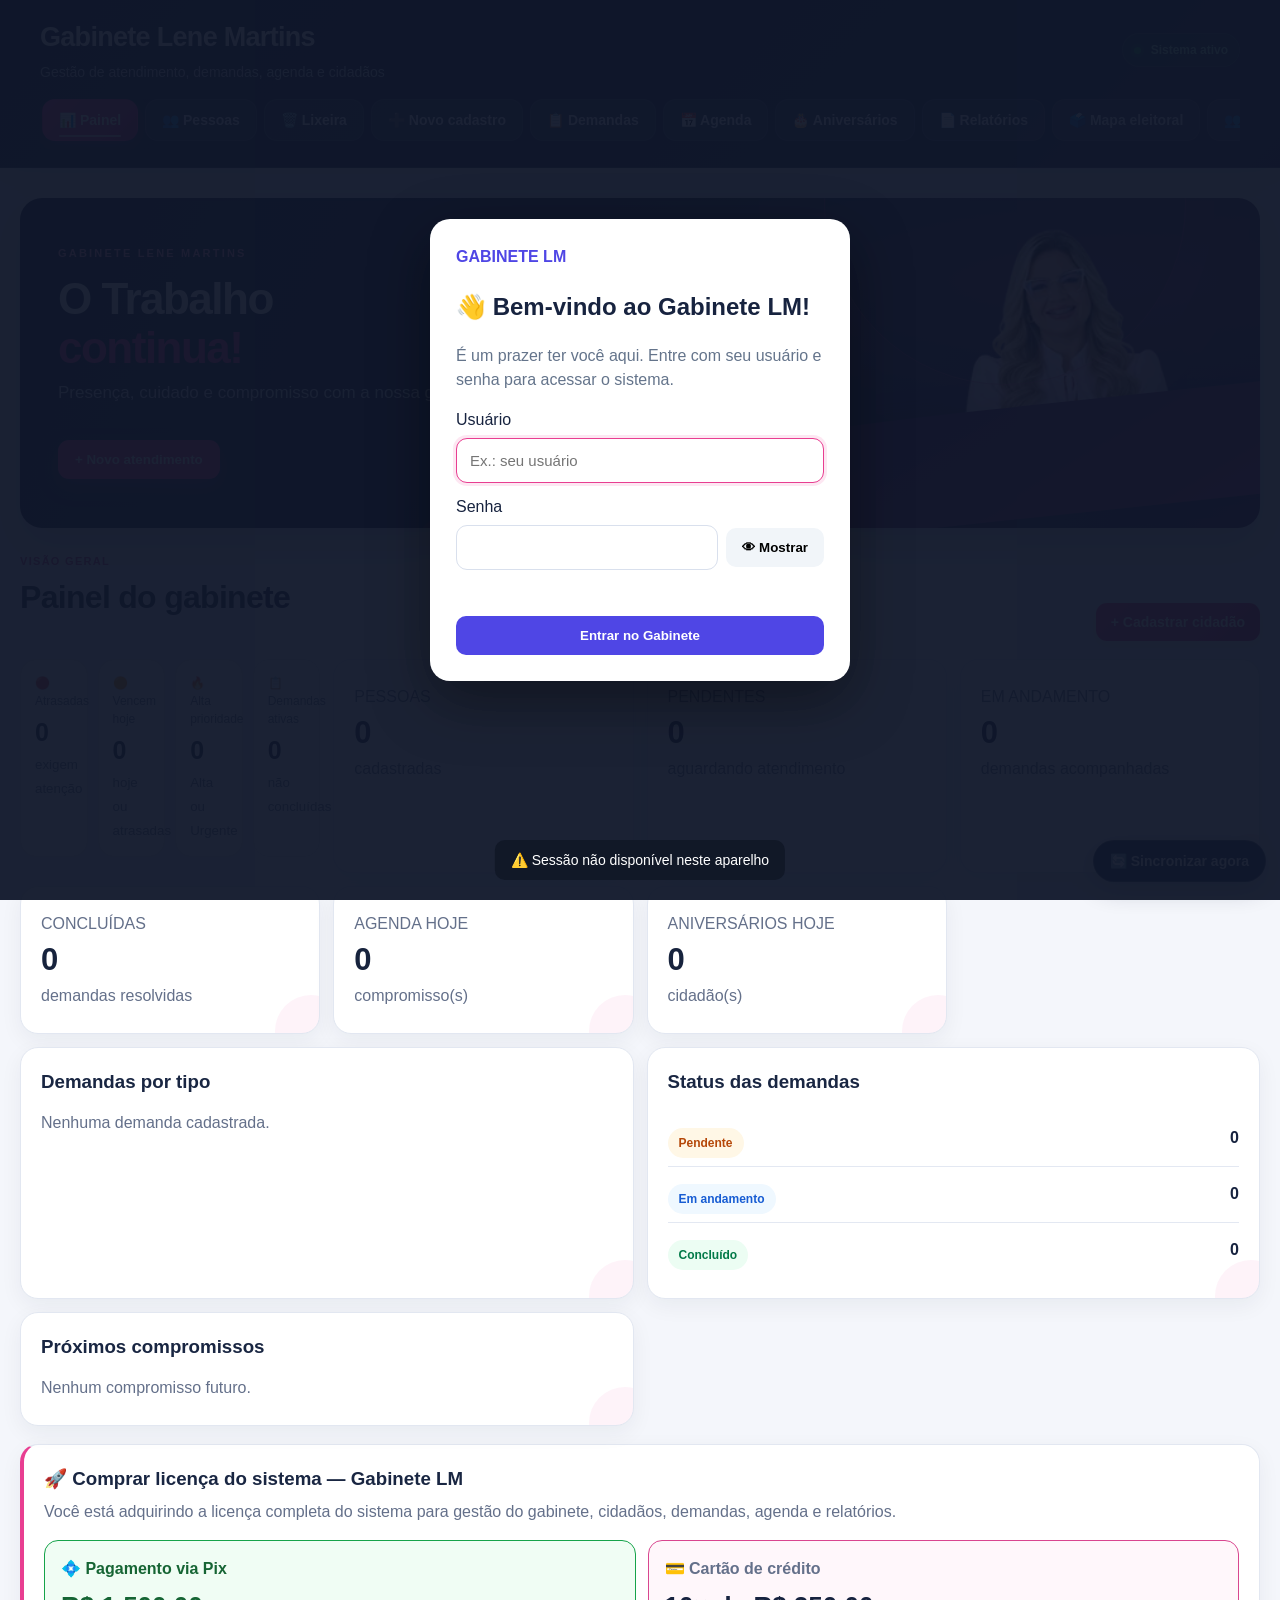
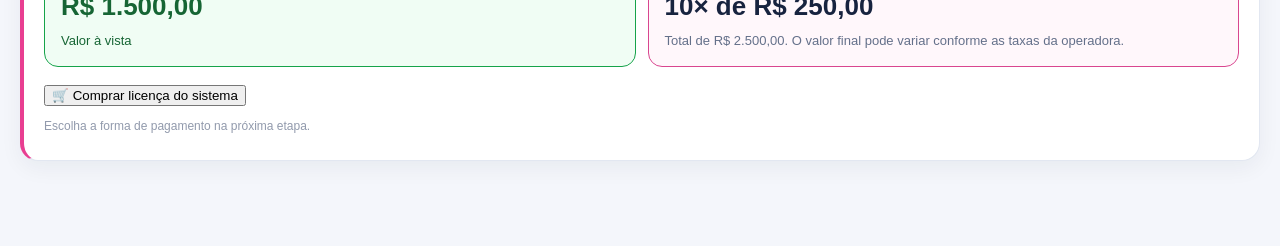
==== commit e59cb938: "Restaurar projeto ao estado anterior às alterações do banner" ====
--- a/index.html
+++ b/index.html
@@ -21,4 +21,4 @@
  });
 })();
 </script><!-- Registro único do Service Worker: sw.js?v=85 -->
-<script>(function(){'use strict';var hero=document.querySelector('#painel .hero-trabalho');if(!hero)return;fetch('./gabinete-saude-banner.webp.b64?v=1',{cache:'no-store'}).then(function(r){if(!r.ok)throw Error('banner');return r.text()}).then(function(b64){var st=document.createElement('style');st.textContent='#painel .hero-trabalho{background-color:#101b35!important;background-image:url("data:image/webp;base64,'+b64.trim()+'")!important;background-repeat:no-repeat!important;background-size:auto 100%!important;background-position:right center!important;}#painel .hero-trabalho:after{opacity:.3!important;}@media(max-width:700px){#painel .hero-trabalho{background-size:auto 88%!important;background-position:right bottom!important;}}';document.head.appendChild(st)}).catch(function(e){console.warn('[Gabinete] arte de saúde não carregou',e)})})();</script></body></html>+</body></html>
--- a/style.css
+++ b/style.css
@@ -354,12 +354,3 @@
 @media(prefers-reduced-motion:reduce){
  .card,button{transition:none!important}
 }
-
-
-/* Banner institucional com galeria de ações ao centro e retrato da vereadora à direita */
-.hero-trabalho{background:#101b35 url('gabinete-banner-final.webp?v=20261124') center/cover no-repeat!important;}
-.hero-trabalho:before,.hero-trabalho:after{display:none!important;}
-.hero-texto{position:relative;z-index:1;max-width:43%;}
-.hero-trabalho h3{ text-shadow:0 2px 12px rgba(0,0,0,.28); }
-.hero-trabalho p{ text-shadow:0 1px 8px rgba(0,0,0,.35); }
-@media(max-width:700px){.hero-trabalho{background-position:center!important;}.hero-texto{max-width:48%;}.hero-trabalho h3{font-size:clamp(22px,6vw,34px)!important;}.hero-trabalho p{font-size:12px!important;}}
